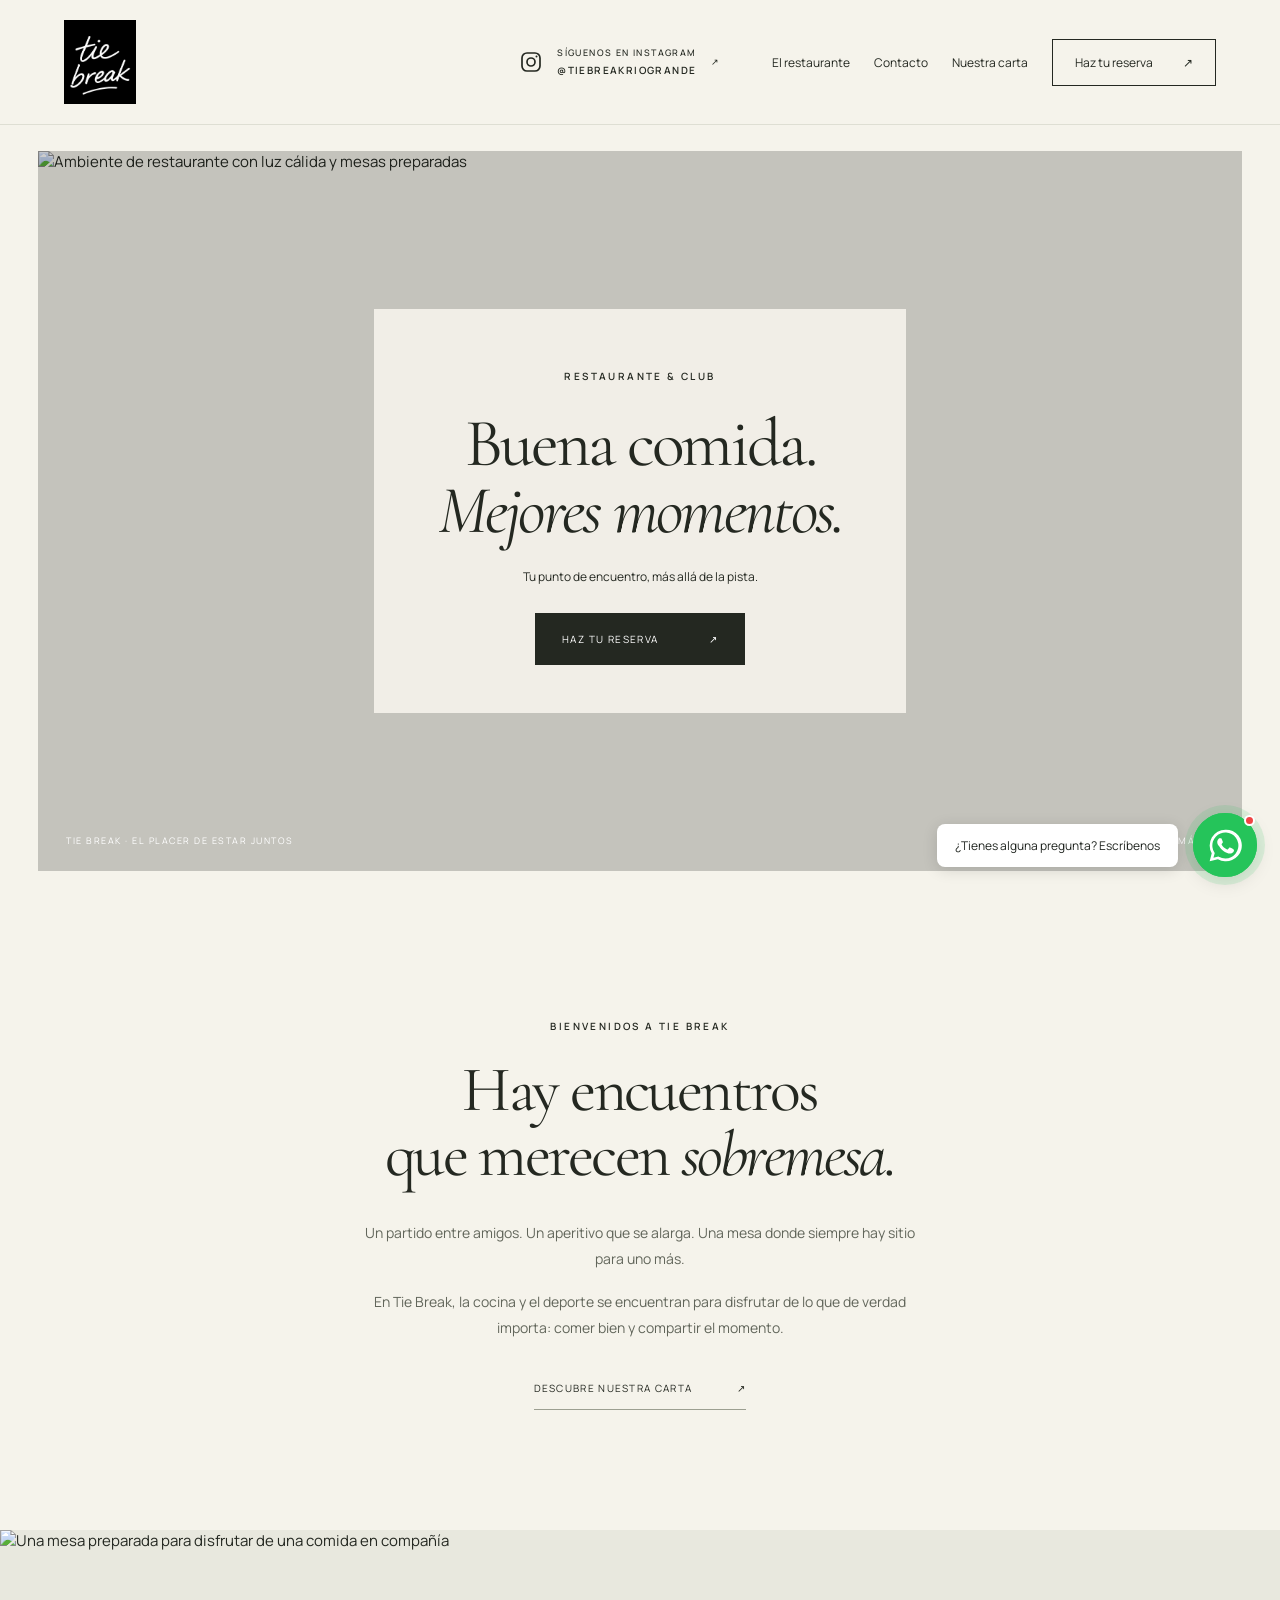
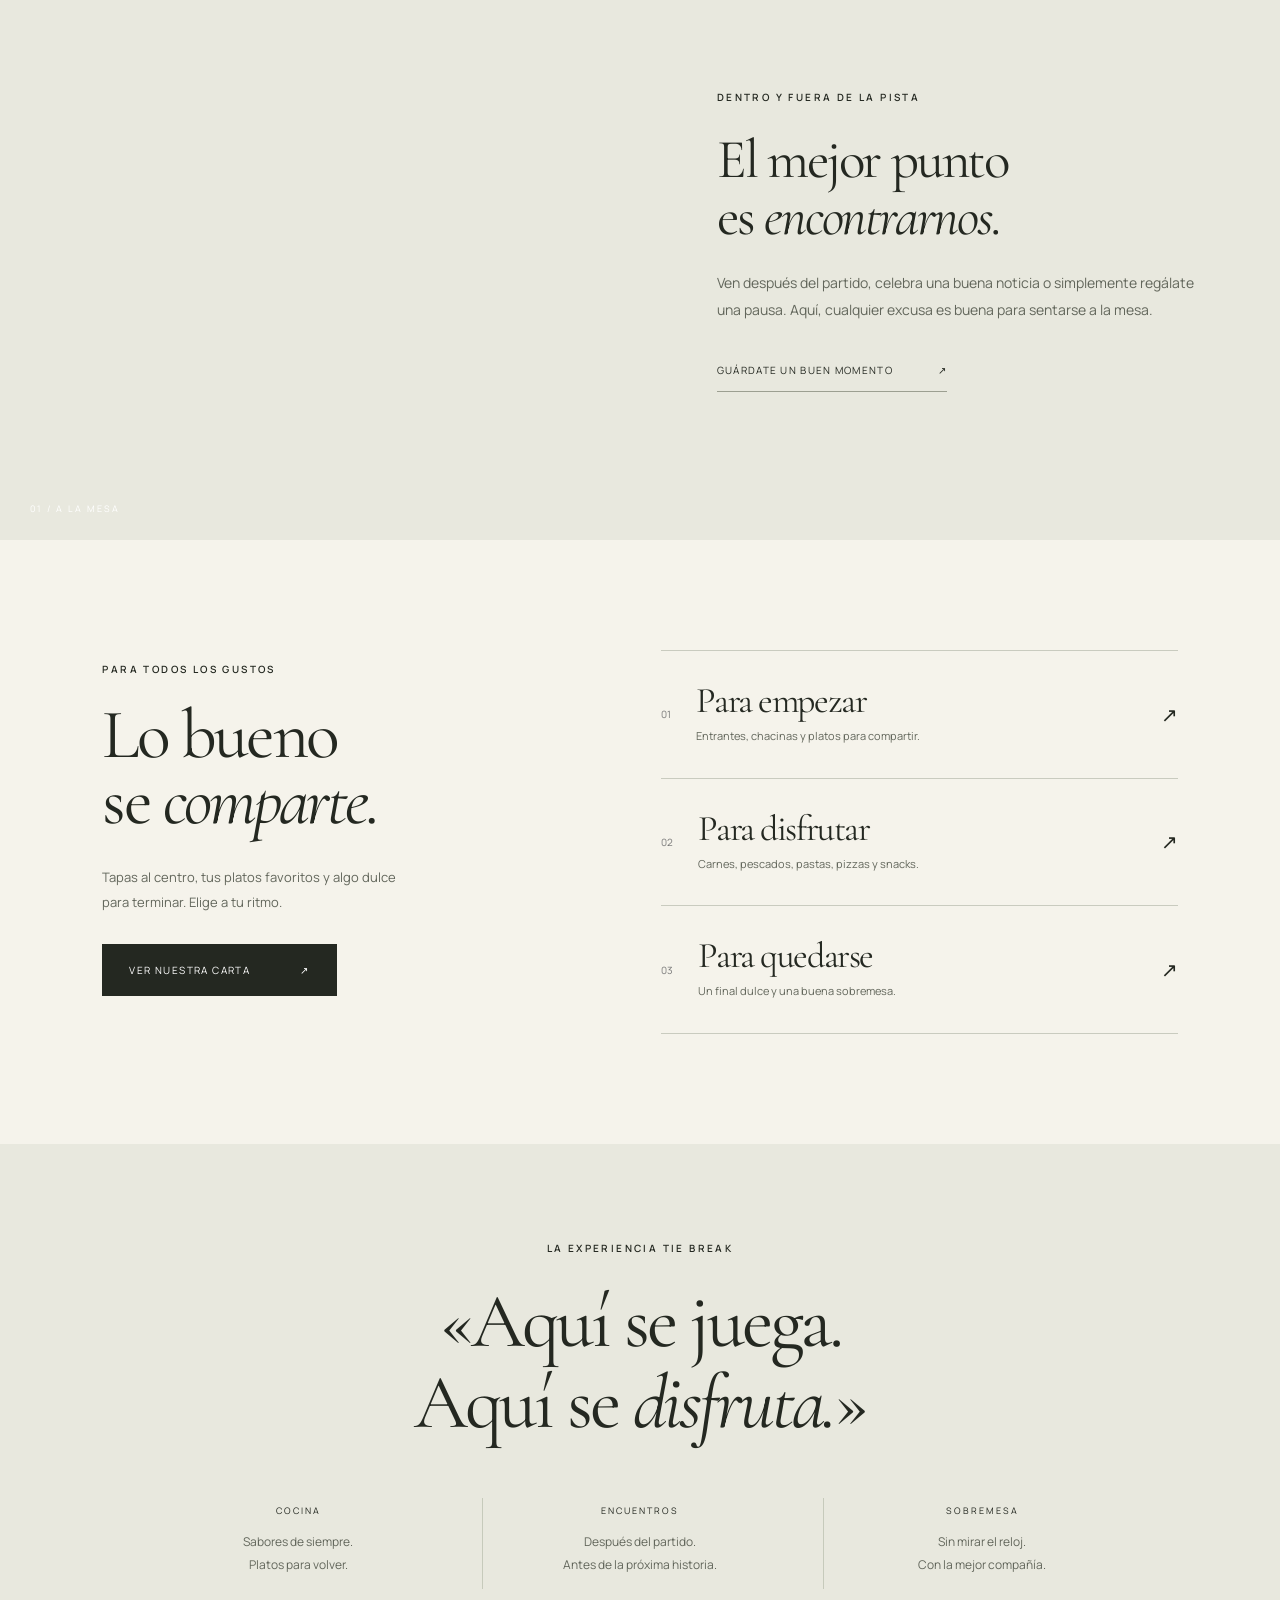
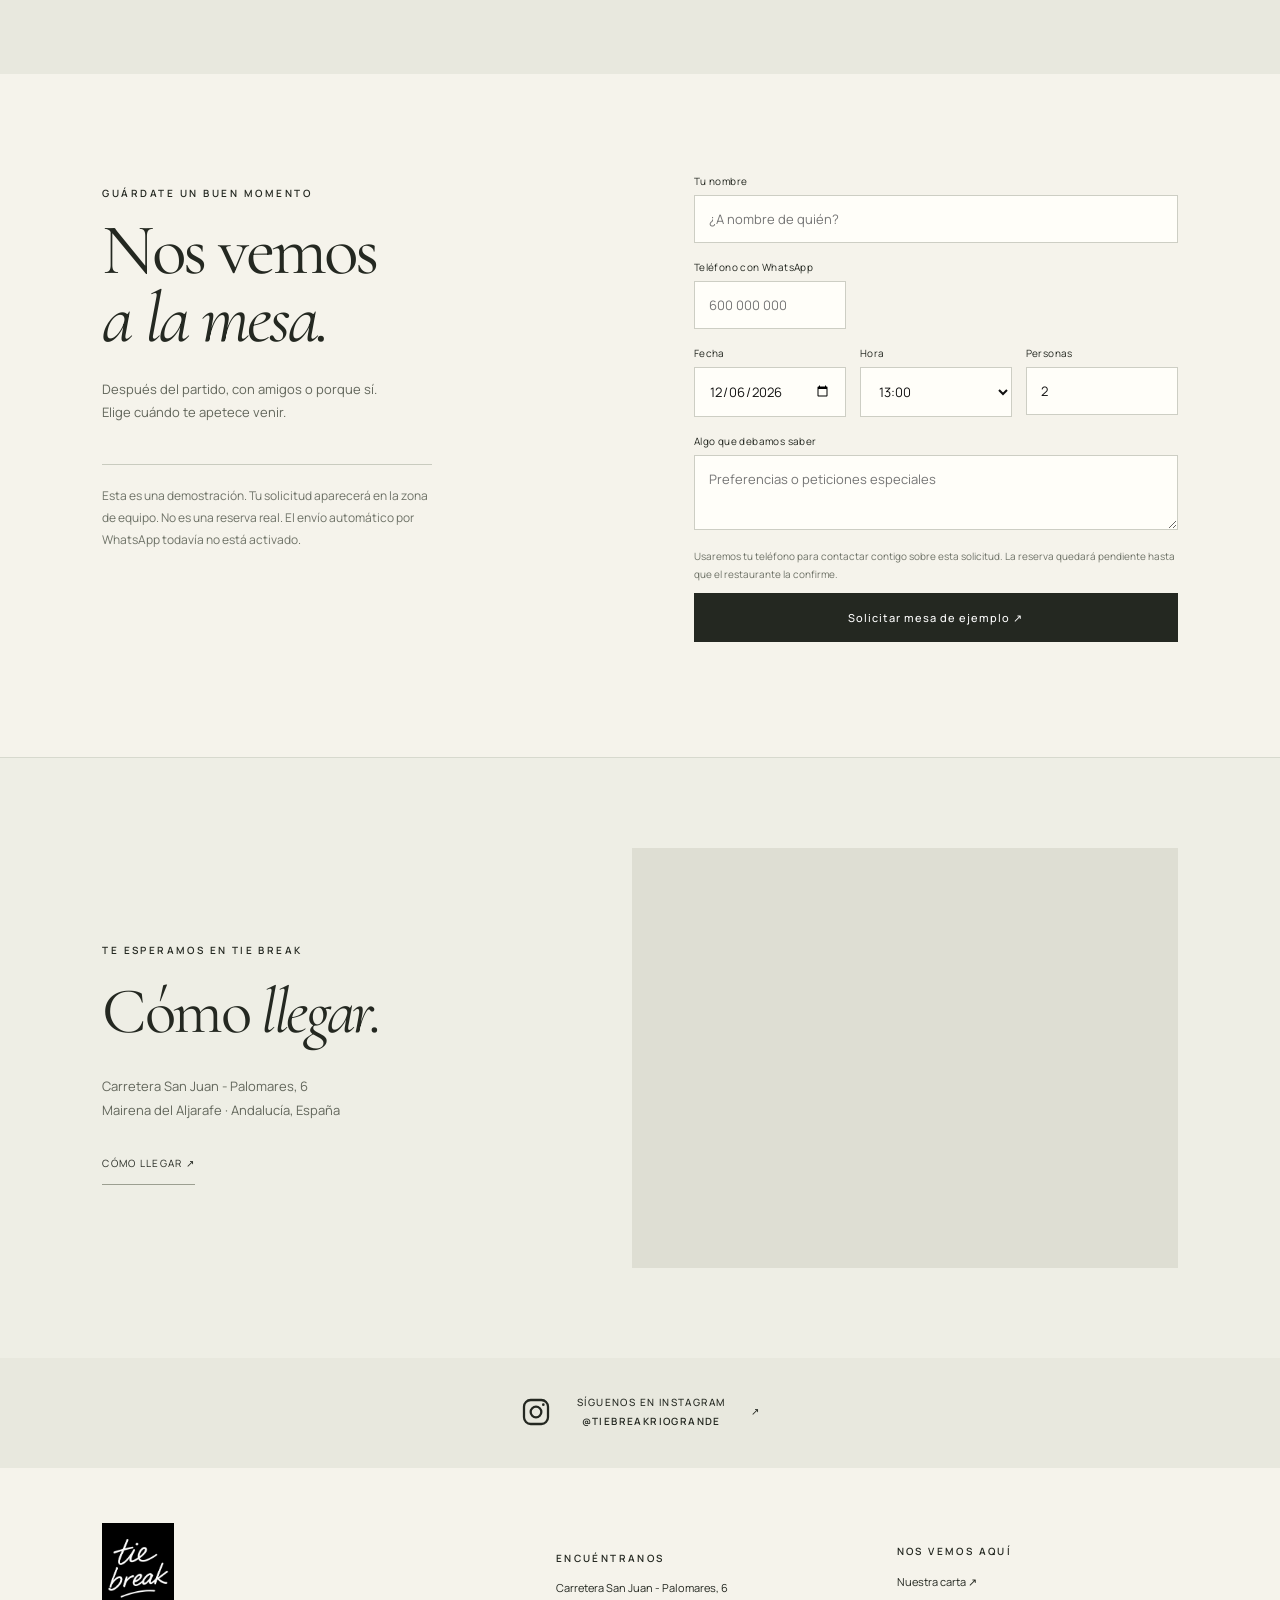
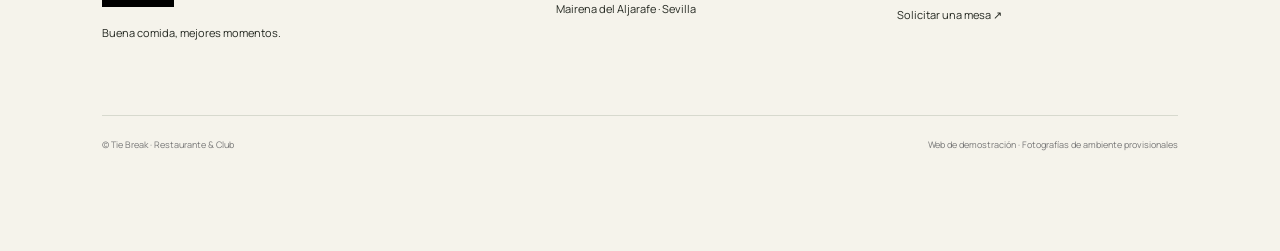
==== index.html @ 65352978 "Fix mobile booking layout and use phone contact" ====
<!doctype html>
<html lang="es"><head><meta charset="utf-8"><meta name="viewport" content="width=device-width,initial-scale=1"><meta name="theme-color" content="#f5f3eb"><meta name="description" content="Tie Break. Buena comida, mejores momentos. Descubre nuestra carta y solicita tu mesa en el club."><title>Tie Break · Buena comida, mejores momentos</title><link rel="stylesheet" href="./style.css"><link rel="stylesheet" href="./home.css?v=3"><link rel="stylesheet" href="./contact.css?v=2"></head>
<body class="restaurant-home"><header class="home-header"><a class="home-brand" href="#inicio" aria-label="Tie Break · Inicio"><img src="./assets/logo.jpg" alt="Tie Break"></a><div class="header-instagram"><a class="instagram-link" href="https://www.instagram.com/tiebreakriogrande/" target="_blank" rel="noopener noreferrer"><svg viewBox="0 0 24 24" fill="none" stroke="currentColor" stroke-width="1.7" aria-hidden="true"><rect x="3" y="3" width="18" height="18" rx="5"/><circle cx="12" cy="12" r="4"/><circle cx="17.5" cy="6.5" r="1" fill="currentColor" stroke="none"/></svg><span>SÍGUENOS EN INSTAGRAM<strong>@TIEBREAKRIOGRANDE</strong></span><span aria-hidden="true">↗</span></a></div><nav aria-label="Navegación principal"><a href="#nosotros">El restaurante</a><a href="#contacto">Contacto</a><a href="./carta.html">Nuestra carta</a><a href="#reservar" class="home-reserve">Haz tu reserva <span>↗</span></a></nav></header>
<main id="public"><section class="home-hero" id="inicio" aria-labelledby="hero-title"><img class="cover-photo" src="https://images.unsplash.com/photo-1517248135467-4c7edcad34c4?auto=format&fit=crop&w=2000&q=85" alt="Ambiente de restaurante con luz cálida y mesas preparadas"><div class="hero-center"><p class="overline">RESTAURANTE & CLUB</p><h1 id="hero-title">Buena comida.<br><em>Mejores momentos.</em></h1><p>Tu punto de encuentro, más allá de la pista.</p><a class="editorial-button" href="#reservar">HAZ TU RESERVA <span>↗</span></a></div><div class="hero-bottom"><span>TIE BREAK · EL PLACER DE ESTAR JUNTOS</span><a href="#nosotros" aria-label="Descubrir el restaurante">DESCUBRE MÁS ↓</a></div></section>
<section class="home-welcome" id="nosotros"><p class="overline">BIENVENIDOS A TIE BREAK</p><h2>Hay encuentros<br>que merecen <em>sobremesa.</em></h2><div class="welcome-text"><p>Un partido entre amigos. Un aperitivo que se alarga. Una mesa donde siempre hay sitio para uno más.</p><p>En Tie Break, la cocina y el deporte se encuentran para disfrutar de lo que de verdad importa: comer bien y compartir el momento.</p></div><a class="text-link" href="./carta.html">DESCUBRE NUESTRA CARTA <span>↗</span></a></section>
<section class="home-story"><div class="story-image"><img loading="lazy" src="https://images.unsplash.com/photo-1414235077428-338989a2e8c0?auto=format&fit=crop&w=1400&q=85" alt="Una mesa preparada para disfrutar de una comida en compañía"><span>01 / A LA MESA</span></div><div class="story-copy"><p class="overline">DENTRO Y FUERA DE LA PISTA</p><h2>El mejor punto<br>es <em>encontrarnos.</em></h2><p>Ven después del partido, celebra una buena noticia o simplemente regálate una pausa. Aquí, cualquier excusa es buena para sentarse a la mesa.</p><a class="text-link" href="#reservar">GUÁRDATE UN BUEN MOMENTO <span>↗</span></a></div></section>
<section class="home-menu" id="carta"><div class="menu-intro"><p class="overline">PARA TODOS LOS GUSTOS</p><h2>Lo bueno<br>se <em>comparte.</em></h2><p>Tapas al centro, tus platos favoritos y algo dulce para terminar. Elige a tu ritmo.</p><a class="editorial-button" href="./carta.html">VER NUESTRA CARTA <span>↗</span></a></div><div class="menu-chapters"><a href="./carta.html"><span>01</span><div><h3>Para empezar</h3><p>Entrantes, chacinas y platos para compartir.</p></div><b>↗</b></a><a href="./carta.html"><span>02</span><div><h3>Para disfrutar</h3><p>Carnes, pescados, pastas, pizzas y snacks.</p></div><b>↗</b></a><a href="./carta.html"><span>03</span><div><h3>Para quedarse</h3><p>Un final dulce y una buena sobremesa.</p></div><b>↗</b></a></div></section>
<section class="home-quote"><p class="overline">LA EXPERIENCIA TIE BREAK</p><h2>«Aquí se juega.<br>Aquí se <em>disfruta.</em>»</h2><div class="experience-list"><div><span>COCINA</span><p>Sabores de siempre.<br>Platos para volver.</p></div><div><span>ENCUENTROS</span><p>Después del partido.<br>Antes de la próxima historia.</p></div><div><span>SOBREMESA</span><p>Sin mirar el reloj.<br>Con la mejor compañía.</p></div></div></section>
<section class="reservation" id="reservar"><div><p class="eyebrow">GUÁRDATE UN BUEN MOMENTO</p><h2>Nos vemos<br><em>a la mesa.</em></h2><p>Después del partido, con amigos o porque sí.<br>Elige cuándo te apetece venir.</p><div class="reservation-note">Esta es una demostración. Tu solicitud aparecerá en la zona de equipo. No es una reserva real. El envío automático por WhatsApp todavía no está activado.</div></div><form id="booking"><label>Tu nombre<input name="name" required maxlength="80" placeholder="¿A nombre de quién?"></label><div class="form-row"><label>Teléfono con WhatsApp<input name="phone" type="tel" required maxlength="25" placeholder="600 000 000"></label></div><div class="form-row"><label class="booking-date">Fecha<input name="date" type="date" required></label><label class="booking-time">Hora<select name="time"><option>13:00</option><option>13:30</option><option>14:00</option><option>14:30</option><option>15:00</option><option>20:00</option><option>20:30</option><option>21:00</option><option>21:30</option><option>22:00</option></select></label><label class="booking-guests">Personas<input name="guests" type="number" min="1" max="12" value="2" required></label></div><label>Algo que debamos saber<textarea name="notes" maxlength="500" placeholder="Preferencias o peticiones especiales"></textarea></label><p class="muted booking-privacy">Usaremos tu teléfono para contactar contigo sobre esta solicitud. La reserva quedará pendiente hasta que el restaurante la confirme.</p><button class="button" type="submit">Solicitar mesa de ejemplo ↗</button><p id="booking-result" role="status"></p></form></section>
<section class="contact-section" id="contacto"><div class="contact-copy"><p class="overline">TE ESPERAMOS EN TIE BREAK</p><h2>Cómo <em>llegar.</em></h2><address>Carretera San Juan - Palomares, 6<br>Mairena del Aljarafe · Andalucía, España</address><a class="text-link" href="https://www.google.com/maps/search/?api=1&amp;query=Carretera+San+Juan+-+Palomares+6+Mairena+del+Aljarafe+Spain" target="_blank" rel="noopener noreferrer">CÓMO LLEGAR ↗</a></div><iframe title="Ubicación de Tie Break en Google Maps" src="https://maps.google.com/maps?q=Carretera%20San%20Juan%20-%20Palomares%206%20Mairena%20del%20Aljarafe%20Spain&amp;output=embed" loading="lazy" referrerpolicy="no-referrer-when-downgrade" allowfullscreen></iframe></section><section class="instagram-band"><a class="instagram-link" href="https://www.instagram.com/tiebreakriogrande/" target="_blank" rel="noopener noreferrer"><svg viewBox="0 0 24 24" fill="none" stroke="currentColor" stroke-width="1.7" aria-hidden="true"><rect x="3" y="3" width="18" height="18" rx="5"/><circle cx="12" cy="12" r="4"/><circle cx="17.5" cy="6.5" r="1" fill="currentColor" stroke="none"/></svg><span>SÍGUENOS EN INSTAGRAM<strong>@TIEBREAKRIOGRANDE</strong></span><span aria-hidden="true">↗</span></a></section><footer class="home-footer"><div><a class="home-brand" href="#inicio" aria-label="Tie Break · Inicio"><img src="./assets/logo.jpg" alt="Tie Break"></a><p>Buena comida, mejores momentos.</p></div><div><span class="overline">ENCUÉNTRANOS</span><p>Carretera San Juan - Palomares, 6<br>Mairena del Aljarafe · Sevilla</p></div><div><span class="overline">NOS VEMOS AQUÍ</span><a href="./carta.html">Nuestra carta ↗</a><a href="#reservar">Solicitar una mesa ↗</a></div><div class="footer-bottom"><span>© Tie Break · Restaurante & Club</span><span>Web de demostración · Fotografías de ambiente provisionales</span></div></footer></main><script src="./restaurant.js?v=3"></script><a class="whatsapp-float" href="https://wa.me/34628380519?text=Hola%2C%20%C2%BFqu%C3%A9%20tal%3F%20Estoy%20interesad%40%20en%20tener%20m%C3%A1s%20informaci%C3%B3n%20sobre%20su%20restaurante%20o%20hacer%20una%20reserva." target="_blank" rel="noopener noreferrer" aria-label="Contactar por WhatsApp al +34 628 380 519"><span class="whatsapp-label">¿Tienes alguna pregunta? Escríbenos</span><span class="whatsapp-circle"><span class="whatsapp-dot" aria-hidden="true"></span><svg viewBox="0 0 32 32" fill="currentColor" aria-hidden="true"><path d="M16 3a13 13 0 0 0-11.3 19.4L3 29l6.8-1.8A13 13 0 1 0 16 3Zm0 23.7a10.7 10.7 0 0 1-5.5-1.5l-.4-.2-4 1.1 1.1-3.9-.3-.4A10.7 10.7 0 1 1 16 26.7Zm5.9-8c-.3-.2-1.9-.9-2.2-1s-.5-.2-.7.2-.8 1-1 1.2-.4.2-.7.1a8.8 8.8 0 0 1-2.6-1.6 10 10 0 0 1-1.8-2.3c-.2-.3 0-.5.1-.7l.5-.6.3-.5c.1-.2 0-.4 0-.6l-1-2.4c-.3-.6-.6-.5-.8-.5h-.7c-.2 0-.6.1-.9.4-.3.4-1.2 1.2-1.2 2.8s1.2 3.1 1.4 3.3 2.4 3.8 5.8 5.3c.8.3 1.5.6 2 .7.8.2 1.5.2 2.1.1.6-.1 1.9-.8 2.2-1.6s.3-1.5.2-1.6-.3-.2-.6-.4Z"/></svg></span></a></body></html>
---- style.css ----
@import url('https://fonts.googleapis.com/css2?family=DM+Sans:wght@400;500;600;700&family=Playfair+Display:wght@400;500;600&display=swap');
:root{--green:#153d32;--cream:#f6f4ec;--lime:#dfedaf;--muted:#6b736b}*{box-sizing:border-box}html{scroll-behavior:smooth;scroll-padding-top:100px}body{margin:0;background:var(--cream);color:var(--green);font:15px 'DM Sans',sans-serif}button,input,select,textarea{font:inherit}button,a,input,select,textarea{touch-action:manipulation}a{color:inherit;text-decoration:none}button{cursor:pointer}button:focus-visible,a:focus-visible{outline:3px solid #a0b744;outline-offset:4px}.demo{background:var(--green);color:#e4eccf;text-align:center;padding:9px 15px;font-size:11px;letter-spacing:1px}header{padding:23px 5%;display:flex;align-items:center;justify-content:space-between;background:var(--cream)}.brand{font-size:38px;letter-spacing:-3px;font-style:italic;font-family:Georgia,serif;font-weight:bold}.brand span{display:block;font:8px 'DM Sans',sans-serif;letter-spacing:2px;margin-top:5px}nav{display:flex;align-items:center;gap:28px;font-size:13px}.button{display:inline-block;background:var(--green);color:white;border:0;border-radius:3px;padding:17px 24px;font-weight:500}.small{padding:13px 18px}.quiet{border:0;background:transparent;color:var(--green);font-size:12px;text-decoration:underline;text-underline-offset:5px}.hero{position:relative;min-height:650px;height:76vh;max-height:900px;color:white;margin:0 20px;overflow:hidden}.hero-photo,.hero-shade{position:absolute;width:100%;height:100%;object-fit:cover}.hero-shade{background:linear-gradient(90deg,#08251de8,#08251d60 70%,#08251d20)}.hero-copy{position:relative;padding:100px 6%;max-width:850px}.eyebrow{font-size:10px;letter-spacing:2.5px;font-weight:600;line-height:1.8}h1,h2,h3{font-family:'Playfair Display',Georgia,serif;font-weight:400}h1{font-size:clamp(42px,5.7vw,82px);line-height:1.08;letter-spacing:-2px;margin:22px 0}h2{font-size:clamp(35px,4vw,56px);line-height:1.12;margin:14px 0 25px}.hero-copy>p:not(.eyebrow){line-height:1.9;color:#e3e7de;margin-bottom:32px}.hero .button{background:var(--lime);color:var(--green)}.hero-link{margin-left:28px;font-size:13px;border-bottom:1px solid #ffffff70;padding-bottom:7px}.hero-foot{position:absolute;bottom:28px;left:6%;right:6%;display:flex;justify-content:space-between;border-top:1px solid #ffffff40;padding-top:20px;font-size:10px;letter-spacing:1.5px}.intro{position:relative;text-align:center;padding:90px 20px;max-width:720px;margin:auto}.intro>p:not(.eyebrow){max-width:490px;margin:auto;line-height:1.9;color:var(--muted)}.intro img{width:42px;height:72px;object-fit:cover;margin-top:25px}.menu-section{padding:65px 6% 80px;background:#eceee4}.section-heading{display:flex;align-items:end;justify-content:space-between}.section-heading>p{line-height:1.8;color:var(--muted);font-size:13px}.filters,.tabs{display:flex;gap:8px;flex-wrap:wrap;margin:20px 0 30px}.filters button,.tabs button{border:1px solid #c4cdbe;background:transparent;color:var(--green);border-radius:30px;padding:11px 21px}.filters .active,.tabs .active{background:var(--green);color:white;border-color:var(--green)}.dish-grid{display:grid;grid-template-columns:repeat(3,1fr);gap:26px}.dish{background:var(--cream)}.dish img{width:100%;height:230px;object-fit:cover}.dish-body{padding:22px}.dish-title{display:flex;justify-content:space-between;gap:15px}.dish h3{font-size:24px;margin:0}.dish p{font-size:13px;color:var(--muted);line-height:1.7;margin-bottom:0}.tag{font-size:9px;letter-spacing:1px;display:block;margin-bottom:10px;color:#6c7952}.muted{color:var(--muted);font-size:12px;line-height:1.8}.reservation{padding:90px 8%;display:grid;grid-template-columns:1fr 1fr;gap:80px;background:var(--green);color:var(--cream)}.reservation p{line-height:1.8}.reservation-note{font-size:12px;line-height:1.8;max-width:330px;color:#c5d4c7;margin-top:40px}label{display:block;font-size:12px;margin-bottom:17px}input,select,textarea{display:block;width:100%;border:1px solid #c9d1c3;background:#fffdf6;color:var(--green);padding:12px;border-radius:3px;margin-top:7px;min-width:0}textarea{resize:vertical;min-height:75px}.form-row{display:flex;gap:14px}.form-row>*{flex:1;min-width:0}.reservation .button{background:var(--lime);color:var(--green);width:100%}footer{padding:40px 6%;display:flex;justify-content:space-between;align-items:center;gap:20px}footer p,footer span{font-size:11px}#team{padding:50px 6%;min-height:80vh}.team-heading{display:flex;align-items:center;justify-content:space-between;gap:25px}.team-heading h1{font-size:50px}.notice{padding:16px;background:#e6e8d8;border-left:3px solid #86975a;font-size:12px;line-height:1.7}.stats{display:grid;grid-template-columns:repeat(4,1fr);gap:15px;margin-bottom:25px}.stat,.panel{background:white;padding:25px;border:1px solid #dfe3d8;border-radius:5px}.stat strong{font:40px Georgia;display:block;margin-top:14px}.stat span{font-size:12px;color:var(--muted)}.panel{margin-bottom:20px}.panel h2{font-size:29px}.panel h3{font-size:23px}.table-wrap{overflow:auto}table{width:100%;border-collapse:collapse;text-align:left;white-space:nowrap;font-size:13px}th,td{padding:14px 10px;border-bottom:1px solid #e5e9df}th{font-size:10px;text-transform:uppercase;letter-spacing:1px;color:var(--muted)}td button{background:#eef1e7;color:var(--green);border:1px solid #d4ddce;padding:7px 12px;border-radius:3px;margin:2px}.badge{display:inline-block;padding:5px 10px;border-radius:20px;background:#e9efdc;font-size:11px}.warning{background:#fff0d4;color:#82530a}.team-form{max-width:800px}.split{display:grid;grid-template-columns:1fr 1fr;gap:22px}#toast{position:fixed;bottom:25px;right:25px;background:var(--green);color:white;padding:16px 24px;border-radius:4px;box-shadow:0 4px 25px #0003;display:none;max-width:85vw;z-index:20}[hidden]{display:none!important}@media(min-width:1500px){body{max-width:1800px;margin:auto}}@media(max-width:900px){nav{gap:14px}.hero-copy{padding-top:95px}.dish-grid{grid-template-columns:repeat(2,1fr)}.reservation{gap:30px;padding:60px 6%}.stats{grid-template-columns:repeat(2,1fr)}.split{grid-template-columns:1fr}footer{flex-wrap:wrap}}@media(max-width:600px){header{padding:16px 5%;align-items:flex-start}.brand{font-size:31px}nav{justify-content:flex-end;flex-wrap:wrap;max-width:210px;gap:13px}nav>a:first-child,nav>a:nth-child(2){display:none}nav .button{font-size:11px;padding:10px}.quiet{font-size:11px}.demo{font-size:9px;letter-spacing:.3px}.hero{margin:0 10px;min-height:590px;height:78vh}.hero-copy{padding:80px 7%}.hero-copy h1{font-size:48px}.hero-link{display:block;width:max-content;margin:24px 0}.hero-foot span:last-child{display:none}.hero-foot{font-size:8px}.intro{padding:65px 25px}.section-heading{display:block}.dish-grid{grid-template-columns:1fr;gap:18px}.dish img{height:240px}.filters{gap:6px}.filters button{padding:9px 13px;font-size:12px}.reservation{grid-template-columns:1fr;gap:30px}.reservation-note{margin-top:20px}.form-row{flex-wrap:wrap}.form-row label{flex-basis:40%}.team-heading{display:block}.team-heading h1{font-size:39px}.team-heading .button{margin-bottom:25px}.panel{padding:17px}.stat{padding:18px}.tabs button{font-size:12px;padding:10px 14px}footer{display:block}footer span{line-height:1.8;display:block}}

/* Tie Break brand: original white mark on black. */
:root{--green:#111;--cream:#faf9f6;--lime:#fff;--muted:#686868}
.brand-logo{display:flex;align-items:center;gap:18px;letter-spacing:0}.brand-logo img{width:65px;height:72px;object-fit:cover;object-position:center;background:#000;border-radius:2px}.brand-logo span{max-width:150px;line-height:1.8;letter-spacing:2px;font-size:8px}
.hero-shade{background:linear-gradient(90deg,#000e,#0007 70%,#0003)}.hero-copy>p:not(.eyebrow){color:#e8e8e8}.demo{color:#eee}.menu-section{background:#eee}.filters button,.tabs button{border-color:#ccc}.reservation-note{color:#d4d4d4}.notice{background:#eee;border-color:#111}.badge{background:#ececec}.badge.warning{background:#f2e5c7}.team-tools{display:flex;align-items:center;gap:22px;flex-wrap:wrap;margin:20px 0;font-size:12px}.team-tools span{margin-right:auto;color:#666}.booking-privacy{color:#ddd}.email-preview{margin:18px 0;padding:16px;border:1px solid #ddd;background:#fafafa}.email-preview summary{cursor:pointer;font-size:12px;line-height:1.8}.email-preview pre{white-space:pre-wrap;overflow-wrap:anywhere;font:13px/1.8 'DM Sans',sans-serif}.panel p{line-height:1.8}.panel .notice a{text-decoration:underline}.panel ol{padding-left:20px;line-height:2}button:disabled{opacity:.55;cursor:wait}
dialog{border:1px solid #ddd;border-radius:8px;padding:36px;max-width:470px;width:calc(100% - 30px);color:#111;background:#faf9f6}dialog::backdrop{background:#0009}.dialog-close{position:absolute;right:15px;top:10px;border:0;background:none;font-size:30px}.login-logo{height:100px;width:72px;object-fit:cover}dialog h2{font-size:36px}dialog p{line-height:1.8;font-size:13px}dialog .button{margin-top:16px;width:100%;text-align:center}
@media(max-width:600px){.brand-logo img{width:50px;height:60px}.brand-logo span{display:none}nav{max-width:230px}.team-tools{gap:16px}.hero-copy{padding-top:75px}.email-preview{padding:12px}}

/* Public menu and staff space have separate entry points. */
.compact-header{border-bottom:1px solid #deded7}.table-menu .menu-section{padding-top:42px;min-height:75vh}.compact-footer{padding-top:24px;padding-bottom:24px;border-top:1px solid #deded7}.staff-welcome{min-height:75vh;display:grid;place-items:center;padding:45px 20px}.staff-login-card{max-width:520px;width:100%;background:white;border:1px solid #ddd;padding:45px}.staff-login-card h1{font-size:52px}.staff-login-card>p{line-height:1.8}.staff-login-card .button{display:block;text-align:center;margin:25px 0}.staff-access-note{font-size:11px;color:#777}.staff-login-card .button[hidden]{display:none}@media(max-width:600px){.compact-header{align-items:center}.staff-login-card{padding:30px 24px}.staff-login-card h1{font-size:40px}.table-menu .menu-section{padding-top:28px}}
---- home.css ----
@import url('https://fonts.googleapis.com/css2?family=Cormorant+Garamond:ital,wght@0,400;0,500;0,600;1,400;1,500&family=Manrope:wght@400;500;600;700&display=swap');
.restaurant-home{--paper:#f5f3eb;--ink:#242821;--accent:#666c51;background:var(--paper);color:var(--ink);font-family:Manrope,Arial,sans-serif;max-width:none}.restaurant-home h1,.restaurant-home h2,.restaurant-home h3{font-family:'Cormorant Garamond',Georgia,serif;font-weight:400;letter-spacing:-.04em}.restaurant-home em{font-weight:400}.home-header{padding:20px 5%;min-height:120px;background:var(--paper);border-bottom:1px solid #deded3}.home-brand{display:inline-flex}.home-brand img{width:72px;height:84px;object-fit:cover}.home-header nav{gap:36px;font-size:12px}.home-header nav a{padding:12px 0}.home-header .home-reserve{padding:14px 22px;border:1px solid var(--ink)}.home-reserve span{margin-left:28px}.home-hero{position:relative;margin:26px 3%;height:720px;max-height:82svh;min-height:540px;display:grid;place-items:center;color:var(--ink);overflow:hidden}.cover-photo{position:absolute;width:100%;height:100%;object-fit:cover}.home-hero:before{content:'';position:absolute;inset:0;background:#0003;z-index:1}.hero-center{position:relative;z-index:2;text-align:center;background:#f5f3ebec;padding:48px 64px;max-width:calc(100% - 48px)}.overline{font:600 10px/1.8 Manrope,Arial,sans-serif;letter-spacing:2.4px}.hero-center h1{font-size:clamp(50px,5.3vw,84px);line-height:.98;margin:25px 0}.hero-center>p:not(.overline){font-size:12px;margin:22px 0 28px}.editorial-button{display:inline-flex;align-items:center;justify-content:space-between;gap:50px;padding:18px 26px;background:var(--ink);color:#fff;font-size:10px;letter-spacing:1.4px;border:1px solid var(--ink);transition:background .2s}.editorial-button:hover{background:var(--accent)}.hero-bottom{position:absolute;z-index:2;bottom:24px;left:28px;right:28px;display:flex;justify-content:space-between;color:white;font-size:9px;letter-spacing:1.5px}.home-welcome{text-align:center;padding:110px 24px 120px;max-width:900px;margin:auto}.home-welcome h2{font-size:clamp(44px,5vw,76px);margin:22px 0 32px;line-height:1.02}.welcome-text{max-width:550px;margin:0 auto 34px;font-size:14px;line-height:1.9;color:#62665b}.welcome-text p+p{margin-top:16px}.text-link{display:inline-flex;gap:45px;border-bottom:1px solid #9c9f91;padding-bottom:12px;font-size:10px;letter-spacing:1.3px;line-height:1.8}.home-story{display:grid;grid-template-columns:1fr 1fr;background:#e8e8de}.story-image{position:relative;min-height:610px}.story-image img{width:100%;height:100%;position:absolute;object-fit:cover}.story-image>span{position:absolute;bottom:25px;left:30px;color:white;font-size:9px;letter-spacing:2px}.story-copy{padding:90px 12%;align-self:center}.story-copy h2{font-size:clamp(42px,4.3vw,68px);line-height:1.04;margin:25px 0}.story-copy>p:not(.overline){font-size:14px;line-height:1.9;color:#62665b;margin-bottom:35px}.home-menu{padding:110px 8%;display:grid;grid-template-columns:1fr 1.2fr;gap:12%}.menu-intro h2{font-size:70px;line-height:.95;margin:24px 0}.menu-intro>p:not(.overline){font-size:13px;line-height:1.9;max-width:320px;color:#62665b;margin:30px 0}.qr-preview{display:block;font-size:10px;margin-top:20px;text-decoration:underline;text-underline-offset:4px}.menu-chapters{align-self:center}.menu-chapters>a{display:flex;align-items:center;gap:25px;border-top:1px solid #c9cbbf;padding:32px 0}.menu-chapters>a:last-child{border-bottom:1px solid #c9cbbf}.menu-chapters>a>span{font-size:10px;color:#777}.menu-chapters h3{font-size:36px;margin:0 0 8px;line-height:1}.menu-chapters p{font-size:11px;color:#62665b;line-height:1.7;margin:0}.menu-chapters b{margin-left:auto;font-weight:400;font-size:20px}.home-quote{background:#e8e8de;text-align:center;padding:85px 8%}.home-quote h2{font-size:clamp(54px,6vw,90px);line-height:1.05;margin:25px 0 55px}.experience-list{display:grid;grid-template-columns:repeat(3,1fr);max-width:1000px;margin:auto;gap:25px}.experience-list>div+div{border-left:1px solid #c6cabb}.experience-list span{font-size:9px;letter-spacing:2px}.experience-list p{font-size:12px;line-height:1.9;color:#62665b}.restaurant-home .reservation{background:var(--paper);color:var(--ink);padding:100px 8%;gap:10%;border-bottom:1px solid #d7d9ce}.restaurant-home .reservation h2{font-size:72px;line-height:.95}.restaurant-home .reservation>div>p:not(.eyebrow){font-size:13px;color:#62665b}.restaurant-home .reservation-note{color:#6e7267;border-top:1px solid #c9cbbf;padding-top:20px}.restaurant-home label{font-size:10px;letter-spacing:.4px}.restaurant-home input,.restaurant-home select,.restaurant-home textarea{background:#fffef9;border:1px solid #cdcec4;border-radius:0;padding:14px;font-size:13px}.restaurant-home .reservation .button{background:var(--ink);color:white;border-radius:0;letter-spacing:1px;font-size:11px}.restaurant-home .booking-privacy{color:#6e7267;font-size:10px}.home-footer{display:grid;grid-template-columns:1.4fr 1fr 1fr;gap:60px;padding:55px 8% 25px}.home-footer p,.home-footer a:not(.home-brand){font-size:11px;line-height:1.9}.home-footer .footer-note{color:#777}.home-footer>div>a:not(.home-brand){display:block;margin:12px 0}.footer-bottom{grid-column:1/-1;display:flex;justify-content:space-between;border-top:1px solid #d7d9ce;padding-top:22px;gap:20px}.footer-bottom span{font-size:9px;color:#777}.restaurant-home a:focus-visible{outline:2px solid var(--accent);outline-offset:6px}
@media(max-width:800px){.home-header{min-height:95px;padding:14px 5%}.home-brand img{width:55px;height:64px}.home-header nav{max-width:none;gap:20px}.home-hero{min-height:540px;height:72svh;margin:15px}.hero-center{padding:40px 30px}.home-story{grid-template-columns:1fr}.story-image{min-height:390px}.story-copy{padding:65px 8%}.home-menu{gap:7%;padding:75px 6%}.menu-intro h2{font-size:58px}.menu-chapters>a{gap:16px}.menu-chapters h3{font-size:30px}.restaurant-home .reservation{padding:75px 6%;gap:35px}.restaurant-home .reservation h2{font-size:60px}.home-footer{gap:30px;padding:45px 6% 25px}}
@media(max-width:600px){.home-header nav>a:first-child{display:none}.home-header nav>a:nth-child(2){display:block}.home-header nav{gap:16px}.home-header nav a{font-size:10px}.home-header .home-reserve{padding:12px}.home-reserve span{margin-left:12px}.home-hero{min-height:530px;max-height:none;height:76svh}.hero-center{max-width:calc(100% - 30px);width:100%;padding:40px 18px}.hero-center h1{font-size:49px;letter-spacing:-2px}.hero-center>p:not(.overline){font-size:11px;line-height:1.8}.overline{font-size:9px;letter-spacing:1.8px}.hero-bottom{left:18px;right:18px;font-size:8px}.hero-bottom>span{display:none}.hero-bottom>a{margin-left:auto}.home-welcome{padding:70px 25px 80px}.home-welcome h2{font-size:47px}.welcome-text{font-size:13px}.story-image{min-height:350px}.story-copy h2{font-size:48px}.home-menu{grid-template-columns:1fr;padding:70px 8%;gap:40px}.menu-intro h2{font-size:60px}.menu-chapters h3{font-size:34px}.home-quote{padding:65px 7%}.home-quote h2{font-size:60px;margin-bottom:38px}.experience-list{grid-template-columns:1fr;gap:20px}.experience-list>div+div{border-left:0;border-top:1px solid #c6cabb;padding-top:25px}.experience-list p{margin-bottom:0}.restaurant-home .reservation{padding:65px 8%;grid-template-columns:1fr;gap:35px}.restaurant-home .reservation h2{font-size:60px}.restaurant-home .form-row{gap:12px}.restaurant-home .form-row label{flex-basis:42%}.home-footer{grid-template-columns:1fr 1fr;gap:30px;padding:45px 8% 25px}.home-footer>div:first-child{grid-column:1/-1}.home-footer .footer-bottom{display:block}.footer-bottom span{display:block;margin-bottom:10px}.text-link{gap:22px}.restaurant-home .reservation-note{max-width:none}.restaurant-home{overflow-wrap:break-word}}
@media(prefers-reduced-motion:reduce){html{scroll-behavior:auto}.editorial-button{transition:none}}

/* Native date controls keep their own minimum width on mobile browsers. */
.restaurant-home #booking .form-row{display:grid;grid-template-columns:repeat(3,minmax(0,1fr));gap:14px}.restaurant-home #booking label{min-width:0}.restaurant-home #booking input,.restaurant-home #booking select{box-sizing:border-box;width:100%;max-width:100%;min-width:0}.restaurant-home #booking input[type=date]{appearance:none;-webkit-appearance:none;min-height:48px}.restaurant-home #booking input[type=date]::-webkit-date-and-time-value{text-align:left;min-width:0}@media(max-width:600px){.restaurant-home #booking .form-row{grid-template-columns:minmax(0,1fr)}.restaurant-home #booking input,.restaurant-home #booking select,.restaurant-home #booking textarea{font-size:16px}.restaurant-home #booking label{width:100%}}
---- contact.css ----
.header-instagram{margin-left:auto;margin-right:40px}.instagram-link{display:inline-flex;align-items:center;gap:14px;color:inherit}.instagram-link svg{width:24px;height:24px;flex-shrink:0}.instagram-link span{font:500 9px/1.9 Manrope,Arial,sans-serif;letter-spacing:1.4px}.instagram-link strong{display:block;font-weight:600;font-size:10px}.instagram-band{background:#e8e8de;text-align:center;padding:35px 20px}.instagram-band .instagram-link{gap:25px}.instagram-band .instagram-link svg{width:32px;height:32px}.instagram-band .instagram-link span{font-size:10px}.contact-section{display:grid;grid-template-columns:1fr 1.2fr;background:#eeeee5;gap:7%;padding:90px 8%;align-items:center}.contact-section h2{font-size:65px;line-height:1;margin:20px 0 30px}.contact-section address{font-style:normal;font-size:13px;line-height:1.9;color:#62665b}.contact-phone{display:block;font-size:22px;margin:25px 0}.contact-whatsapp{display:flex;align-items:center;gap:10px;font-size:12px;margin:0 0 30px}.contact-whatsapp svg{width:23px;height:23px;color:#248a45}.contact-section iframe{width:100%;height:420px;border:0;background:#deded3}.whatsapp-float{position:fixed;z-index:40;right:24px;bottom:24px;display:flex;align-items:center;gap:16px}.whatsapp-circle{display:grid;place-items:center;width:62px;height:62px;border-radius:50%;background:#25c45a;color:white;box-shadow:0 0 0 9px #25c45a20,0 5px 20px #0002}.whatsapp-circle svg{width:39px;height:39px}.whatsapp-label{padding:13px 18px;background:white;color:#202520;box-shadow:0 3px 15px #0002;border-radius:8px;font-size:12px}.home-footer{padding-bottom:100px}.compact-footer{padding-bottom:110px}.home-header{flex-wrap:wrap;gap:12px}.home-header nav{gap:24px}@media(max-width:1100px){.header-instagram{margin-right:15px}.header-instagram .instagram-link span{font-size:8px;letter-spacing:.5px}.header-instagram .instagram-link strong{font-size:9px}.home-header nav{gap:18px}}@media(max-width:800px){.header-instagram{order:3;flex-basis:100%;margin:0;text-align:center;border-top:1px solid #deded3;padding-top:10px}.header-instagram .instagram-link span{font-size:8px;letter-spacing:1px}.header-instagram .instagram-link strong{display:inline;font-size:9px;margin-left:8px}.header-instagram .instagram-link svg{width:18px;height:18px}.contact-section{padding:65px 7%;gap:35px;grid-template-columns:1fr}.contact-section iframe{height:340px}.contact-section h2{font-size:54px}.whatsapp-label{display:none}.whatsapp-float{right:22px;bottom:22px}.whatsapp-circle{width:54px;height:54px}.whatsapp-circle svg{width:34px;height:34px}.home-header nav>a[href="#contacto"]{display:block}.home-header nav{gap:14px}}@media(max-width:400px){.header-instagram .instagram-link{gap:8px}.header-instagram .instagram-link strong{margin-left:5px}.home-header nav>a[href="#contacto"]{display:none}}

/* Soft outward waves around the WhatsApp shortcut. */
.contact-copy address{margin-bottom:28px}.whatsapp-circle{position:relative;isolation:isolate}.whatsapp-circle:before,.whatsapp-circle:after{content:'';position:absolute;inset:-1px;border:2px solid #25c45a;border-radius:50%;z-index:-1;pointer-events:none;animation:whatsapp-wave 3s ease-out infinite}.whatsapp-circle:after{animation-delay:1.5s}.whatsapp-dot{position:absolute;right:1px;top:1px;width:11px;height:11px;background:#f04444;border:2px solid #fff;border-radius:50%;z-index:2}.whatsapp-circle>svg{position:relative;z-index:1}@keyframes whatsapp-wave{0%{transform:scale(1);opacity:.5}85%,100%{transform:scale(1.65);opacity:0}}@media(prefers-reduced-motion:reduce){.whatsapp-circle:before,.whatsapp-circle:after{animation:none;opacity:.12}.whatsapp-circle:before{transform:scale(1.25)}.whatsapp-circle:after{transform:scale(1.5)}}
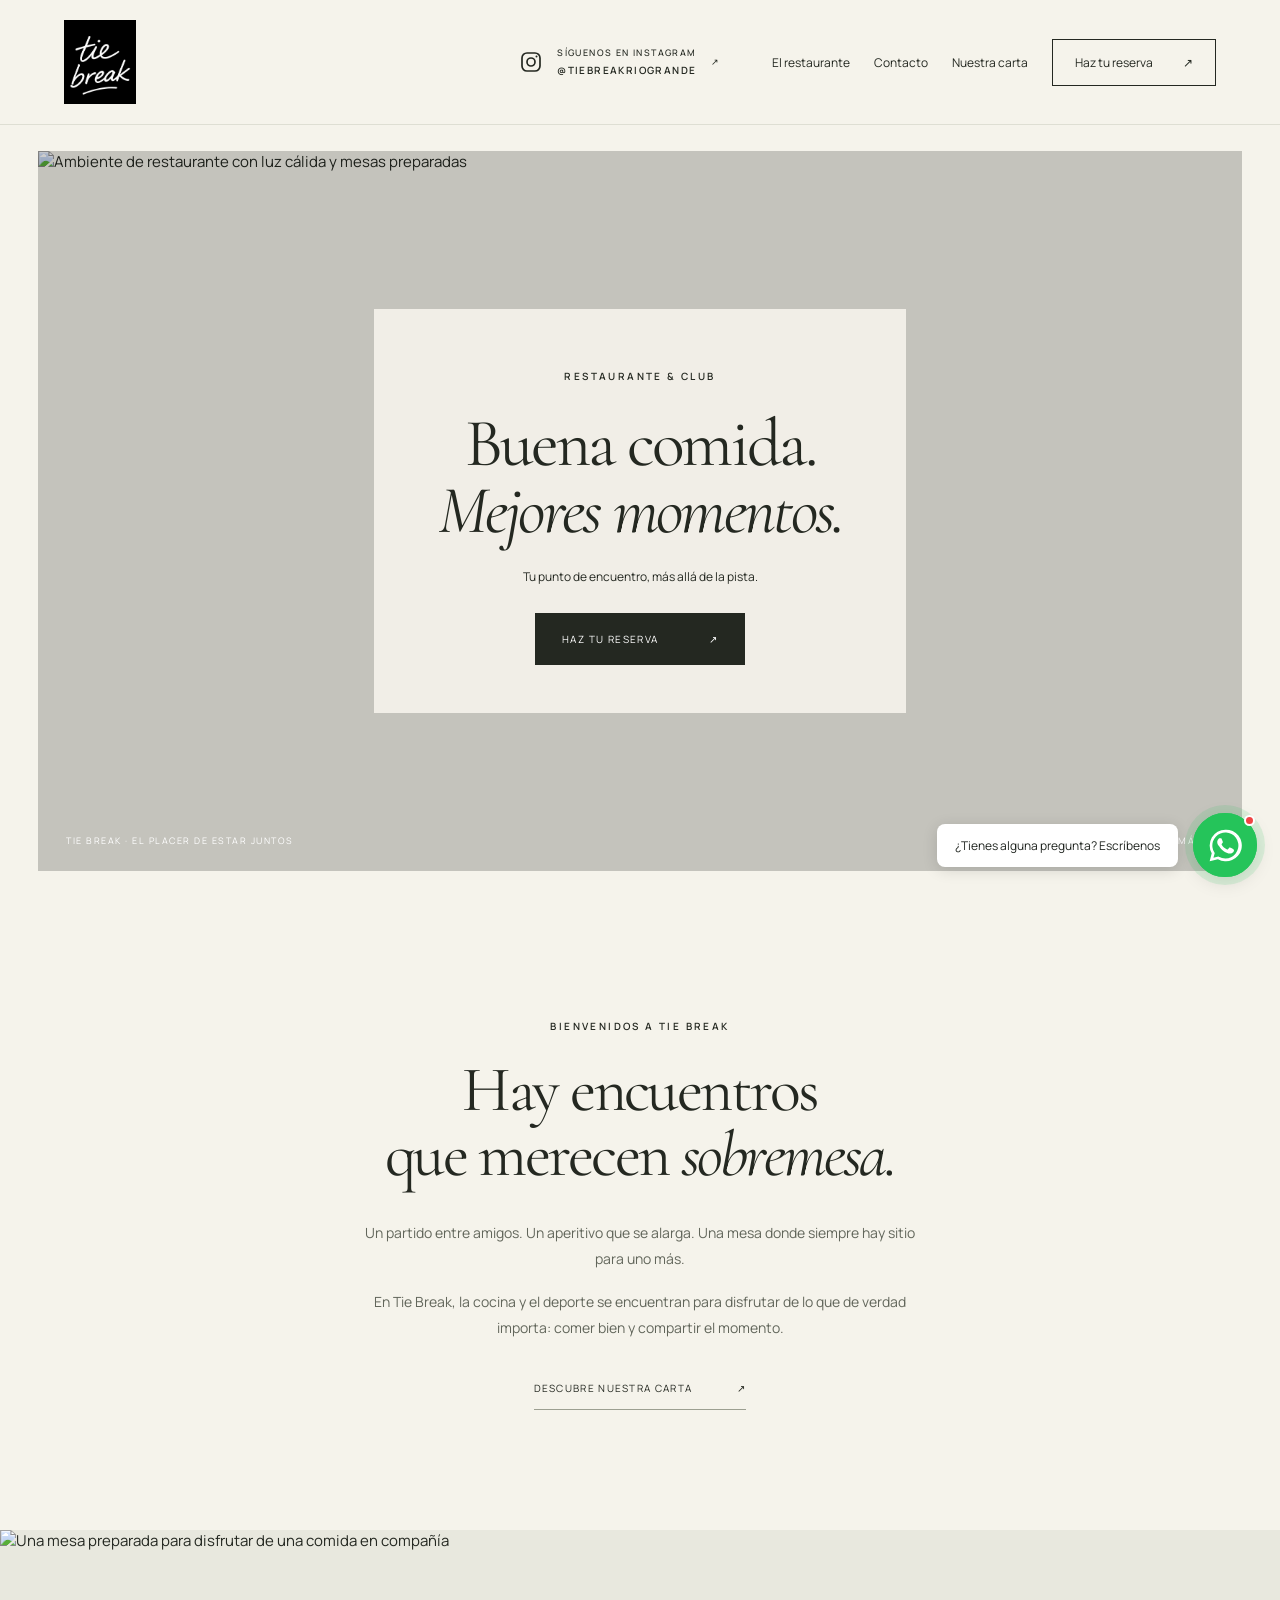
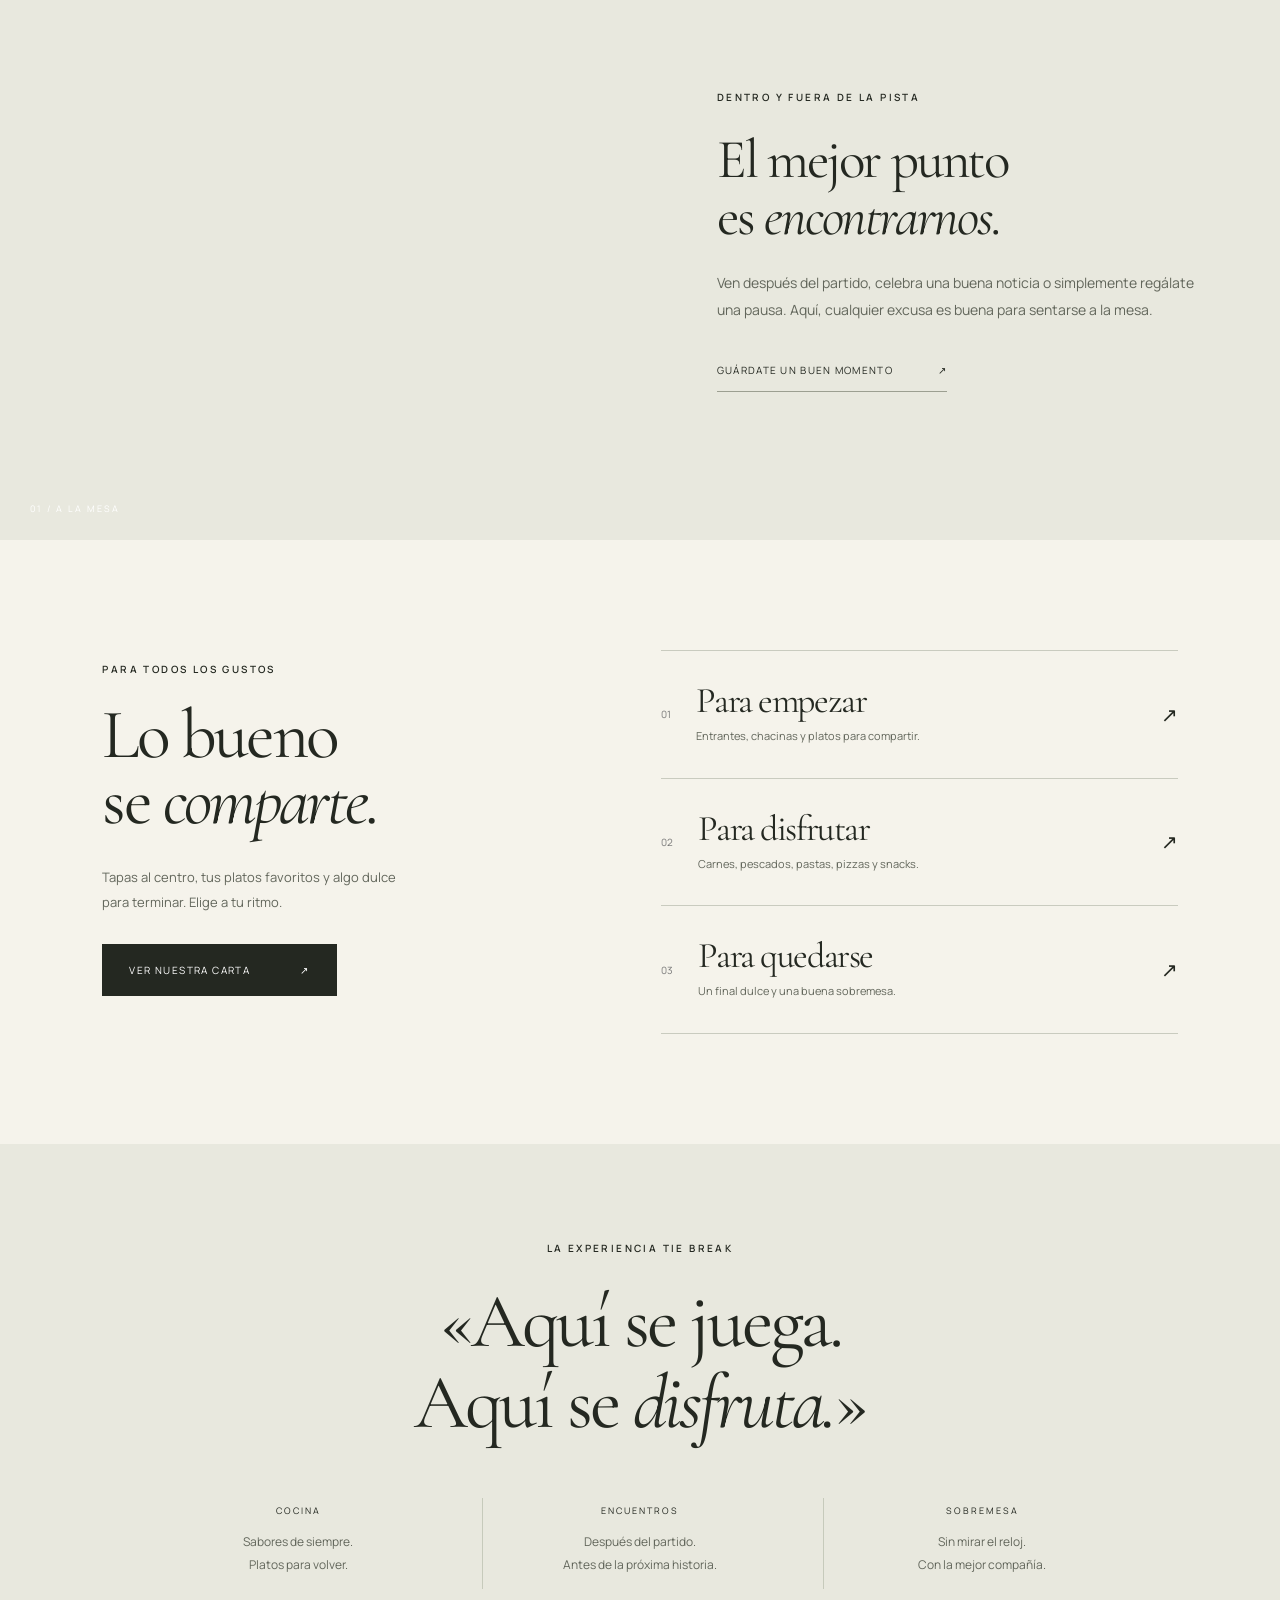
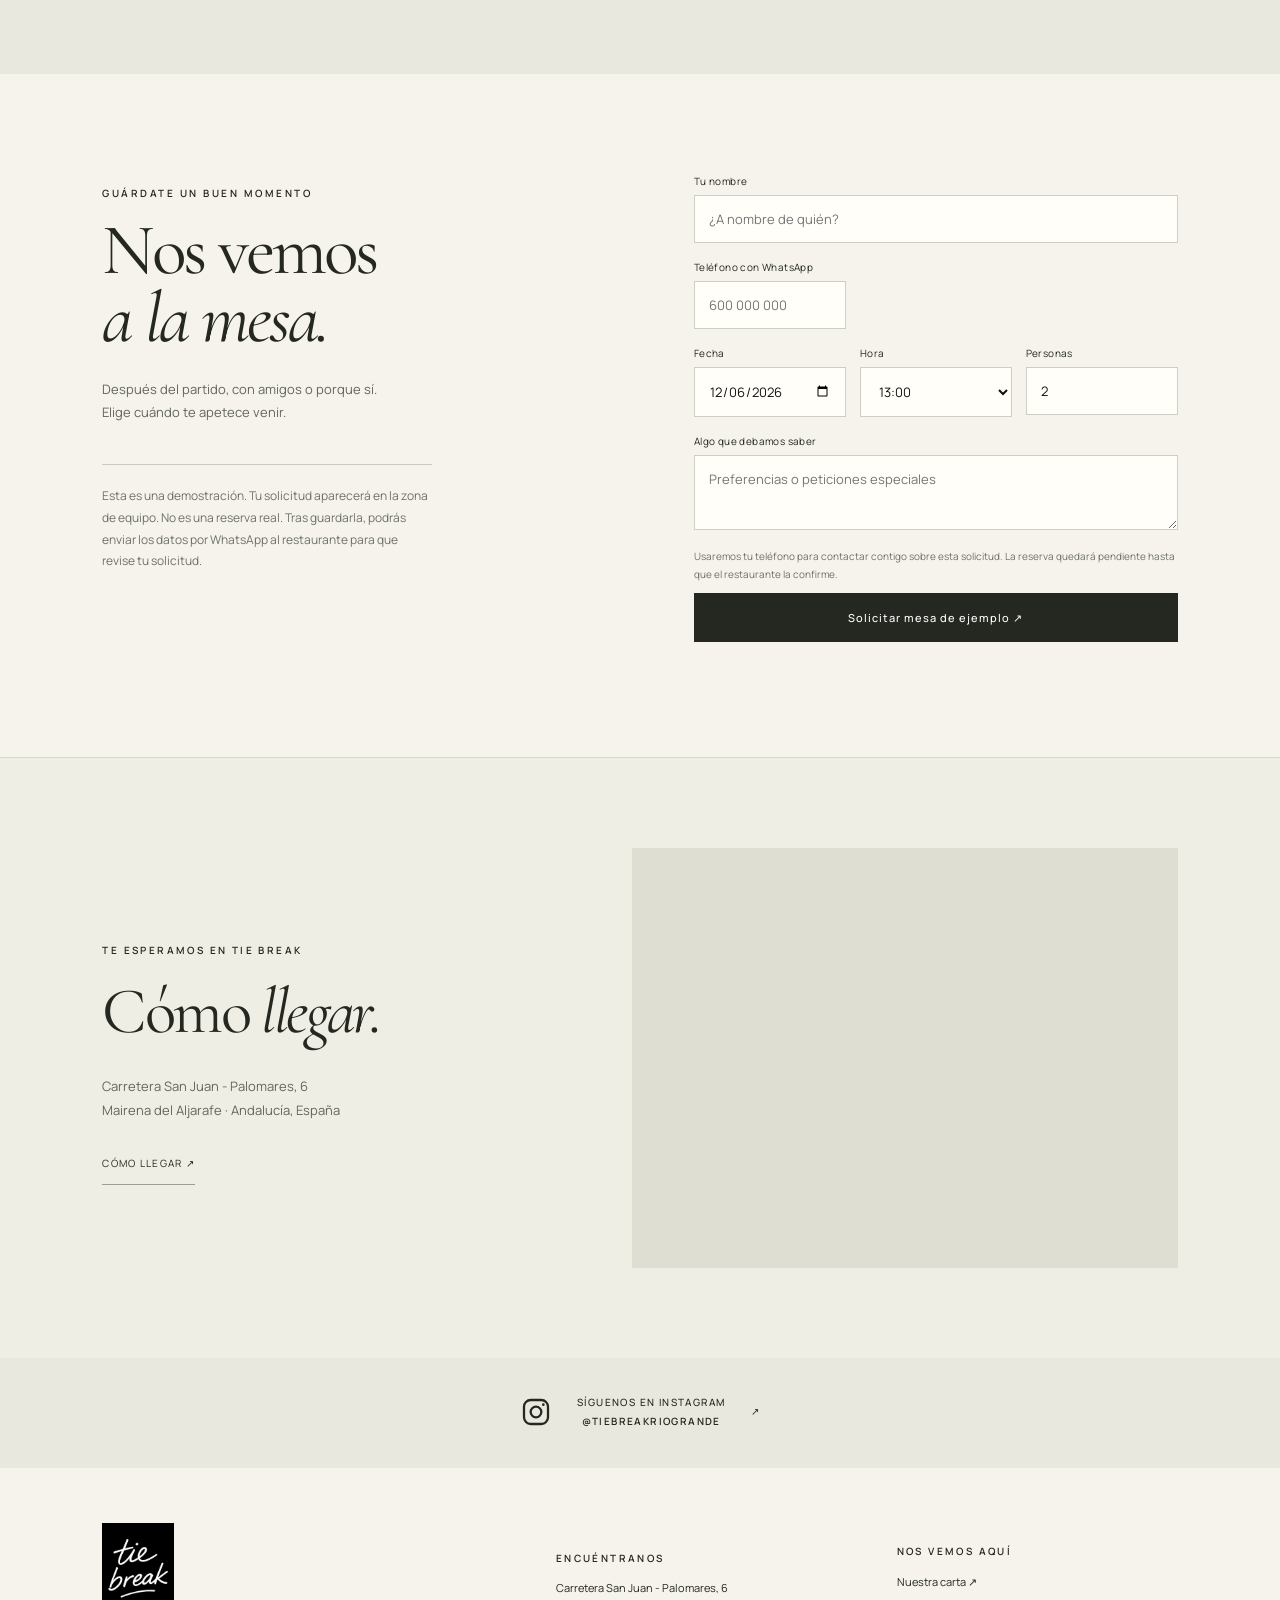
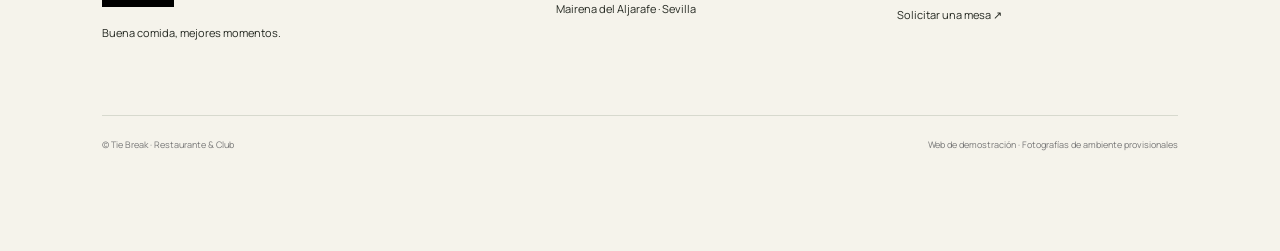
==== commit 1654e566: "Route trial WhatsApp enquiries to test restaurant number" ====
--- a/index.html
+++ b/index.html
@@ -6,5 +6,5 @@
 <section class="home-story"><div class="story-image"><img loading="lazy" src="https://images.unsplash.com/photo-1414235077428-338989a2e8c0?auto=format&fit=crop&w=1400&q=85" alt="Una mesa preparada para disfrutar de una comida en compañía"><span>01 / A LA MESA</span></div><div class="story-copy"><p class="overline">DENTRO Y FUERA DE LA PISTA</p><h2>El mejor punto<br>es <em>encontrarnos.</em></h2><p>Ven después del partido, celebra una buena noticia o simplemente regálate una pausa. Aquí, cualquier excusa es buena para sentarse a la mesa.</p><a class="text-link" href="#reservar">GUÁRDATE UN BUEN MOMENTO <span>↗</span></a></div></section>
 <section class="home-menu" id="carta"><div class="menu-intro"><p class="overline">PARA TODOS LOS GUSTOS</p><h2>Lo bueno<br>se <em>comparte.</em></h2><p>Tapas al centro, tus platos favoritos y algo dulce para terminar. Elige a tu ritmo.</p><a class="editorial-button" href="./carta.html">VER NUESTRA CARTA <span>↗</span></a></div><div class="menu-chapters"><a href="./carta.html"><span>01</span><div><h3>Para empezar</h3><p>Entrantes, chacinas y platos para compartir.</p></div><b>↗</b></a><a href="./carta.html"><span>02</span><div><h3>Para disfrutar</h3><p>Carnes, pescados, pastas, pizzas y snacks.</p></div><b>↗</b></a><a href="./carta.html"><span>03</span><div><h3>Para quedarse</h3><p>Un final dulce y una buena sobremesa.</p></div><b>↗</b></a></div></section>
 <section class="home-quote"><p class="overline">LA EXPERIENCIA TIE BREAK</p><h2>«Aquí se juega.<br>Aquí se <em>disfruta.</em>»</h2><div class="experience-list"><div><span>COCINA</span><p>Sabores de siempre.<br>Platos para volver.</p></div><div><span>ENCUENTROS</span><p>Después del partido.<br>Antes de la próxima historia.</p></div><div><span>SOBREMESA</span><p>Sin mirar el reloj.<br>Con la mejor compañía.</p></div></div></section>
-<section class="reservation" id="reservar"><div><p class="eyebrow">GUÁRDATE UN BUEN MOMENTO</p><h2>Nos vemos<br><em>a la mesa.</em></h2><p>Después del partido, con amigos o porque sí.<br>Elige cuándo te apetece venir.</p><div class="reservation-note">Esta es una demostración. Tu solicitud aparecerá en la zona de equipo. No es una reserva real. El envío automático por WhatsApp todavía no está activado.</div></div><form id="booking"><label>Tu nombre<input name="name" required maxlength="80" placeholder="¿A nombre de quién?"></label><div class="form-row"><label>Teléfono con WhatsApp<input name="phone" type="tel" required maxlength="25" placeholder="600 000 000"></label></div><div class="form-row"><label class="booking-date">Fecha<input name="date" type="date" required></label><label class="booking-time">Hora<select name="time"><option>13:00</option><option>13:30</option><option>14:00</option><option>14:30</option><option>15:00</option><option>20:00</option><option>20:30</option><option>21:00</option><option>21:30</option><option>22:00</option></select></label><label class="booking-guests">Personas<input name="guests" type="number" min="1" max="12" value="2" required></label></div><label>Algo que debamos saber<textarea name="notes" maxlength="500" placeholder="Preferencias o peticiones especiales"></textarea></label><p class="muted booking-privacy">Usaremos tu teléfono para contactar contigo sobre esta solicitud. La reserva quedará pendiente hasta que el restaurante la confirme.</p><button class="button" type="submit">Solicitar mesa de ejemplo ↗</button><p id="booking-result" role="status"></p></form></section>
-<section class="contact-section" id="contacto"><div class="contact-copy"><p class="overline">TE ESPERAMOS EN TIE BREAK</p><h2>Cómo <em>llegar.</em></h2><address>Carretera San Juan - Palomares, 6<br>Mairena del Aljarafe · Andalucía, España</address><a class="text-link" href="https://www.google.com/maps/search/?api=1&amp;query=Carretera+San+Juan+-+Palomares+6+Mairena+del+Aljarafe+Spain" target="_blank" rel="noopener noreferrer">CÓMO LLEGAR ↗</a></div><iframe title="Ubicación de Tie Break en Google Maps" src="https://maps.google.com/maps?q=Carretera%20San%20Juan%20-%20Palomares%206%20Mairena%20del%20Aljarafe%20Spain&amp;output=embed" loading="lazy" referrerpolicy="no-referrer-when-downgrade" allowfullscreen></iframe></section><section class="instagram-band"><a class="instagram-link" href="https://www.instagram.com/tiebreakriogrande/" target="_blank" rel="noopener noreferrer"><svg viewBox="0 0 24 24" fill="none" stroke="currentColor" stroke-width="1.7" aria-hidden="true"><rect x="3" y="3" width="18" height="18" rx="5"/><circle cx="12" cy="12" r="4"/><circle cx="17.5" cy="6.5" r="1" fill="currentColor" stroke="none"/></svg><span>SÍGUENOS EN INSTAGRAM<strong>@TIEBREAKRIOGRANDE</strong></span><span aria-hidden="true">↗</span></a></section><footer class="home-footer"><div><a class="home-brand" href="#inicio" aria-label="Tie Break · Inicio"><img src="./assets/logo.jpg" alt="Tie Break"></a><p>Buena comida, mejores momentos.</p></div><div><span class="overline">ENCUÉNTRANOS</span><p>Carretera San Juan - Palomares, 6<br>Mairena del Aljarafe · Sevilla</p></div><div><span class="overline">NOS VEMOS AQUÍ</span><a href="./carta.html">Nuestra carta ↗</a><a href="#reservar">Solicitar una mesa ↗</a></div><div class="footer-bottom"><span>© Tie Break · Restaurante & Club</span><span>Web de demostración · Fotografías de ambiente provisionales</span></div></footer></main><script src="./restaurant.js?v=3"></script><a class="whatsapp-float" href="https://wa.me/34628380519?text=Hola%2C%20%C2%BFqu%C3%A9%20tal%3F%20Estoy%20interesad%40%20en%20tener%20m%C3%A1s%20informaci%C3%B3n%20sobre%20su%20restaurante%20o%20hacer%20una%20reserva." target="_blank" rel="noopener noreferrer" aria-label="Contactar por WhatsApp al +34 628 380 519"><span class="whatsapp-label">¿Tienes alguna pregunta? Escríbenos</span><span class="whatsapp-circle"><span class="whatsapp-dot" aria-hidden="true"></span><svg viewBox="0 0 32 32" fill="currentColor" aria-hidden="true"><path d="M16 3a13 13 0 0 0-11.3 19.4L3 29l6.8-1.8A13 13 0 1 0 16 3Zm0 23.7a10.7 10.7 0 0 1-5.5-1.5l-.4-.2-4 1.1 1.1-3.9-.3-.4A10.7 10.7 0 1 1 16 26.7Zm5.9-8c-.3-.2-1.9-.9-2.2-1s-.5-.2-.7.2-.8 1-1 1.2-.4.2-.7.1a8.8 8.8 0 0 1-2.6-1.6 10 10 0 0 1-1.8-2.3c-.2-.3 0-.5.1-.7l.5-.6.3-.5c.1-.2 0-.4 0-.6l-1-2.4c-.3-.6-.6-.5-.8-.5h-.7c-.2 0-.6.1-.9.4-.3.4-1.2 1.2-1.2 2.8s1.2 3.1 1.4 3.3 2.4 3.8 5.8 5.3c.8.3 1.5.6 2 .7.8.2 1.5.2 2.1.1.6-.1 1.9-.8 2.2-1.6s.3-1.5.2-1.6-.3-.2-.6-.4Z"/></svg></span></a></body></html>+<section class="reservation" id="reservar"><div><p class="eyebrow">GUÁRDATE UN BUEN MOMENTO</p><h2>Nos vemos<br><em>a la mesa.</em></h2><p>Después del partido, con amigos o porque sí.<br>Elige cuándo te apetece venir.</p><div class="reservation-note">Esta es una demostración. Tu solicitud aparecerá en la zona de equipo. No es una reserva real. Tras guardarla, podrás enviar los datos por WhatsApp al restaurante para que revise tu solicitud.</div></div><form id="booking"><label>Tu nombre<input name="name" required maxlength="80" placeholder="¿A nombre de quién?"></label><div class="form-row"><label>Teléfono con WhatsApp<input name="phone" type="tel" required maxlength="25" placeholder="600 000 000"></label></div><div class="form-row"><label class="booking-date">Fecha<input name="date" type="date" required></label><label class="booking-time">Hora<select name="time"><option>13:00</option><option>13:30</option><option>14:00</option><option>14:30</option><option>15:00</option><option>20:00</option><option>20:30</option><option>21:00</option><option>21:30</option><option>22:00</option></select></label><label class="booking-guests">Personas<input name="guests" type="number" min="1" max="12" value="2" required></label></div><label>Algo que debamos saber<textarea name="notes" maxlength="500" placeholder="Preferencias o peticiones especiales"></textarea></label><p class="muted booking-privacy">Usaremos tu teléfono para contactar contigo sobre esta solicitud. La reserva quedará pendiente hasta que el restaurante la confirme.</p><button class="button" type="submit">Solicitar mesa de ejemplo ↗</button><p id="booking-result" role="status"></p></form></section>
+<section class="contact-section" id="contacto"><div class="contact-copy"><p class="overline">TE ESPERAMOS EN TIE BREAK</p><h2>Cómo <em>llegar.</em></h2><address>Carretera San Juan - Palomares, 6<br>Mairena del Aljarafe · Andalucía, España</address><a class="text-link" href="https://www.google.com/maps/search/?api=1&amp;query=Carretera+San+Juan+-+Palomares+6+Mairena+del+Aljarafe+Spain" target="_blank" rel="noopener noreferrer">CÓMO LLEGAR ↗</a></div><iframe title="Ubicación de Tie Break en Google Maps" src="https://maps.google.com/maps?q=Carretera%20San%20Juan%20-%20Palomares%206%20Mairena%20del%20Aljarafe%20Spain&amp;output=embed" loading="lazy" referrerpolicy="no-referrer-when-downgrade" allowfullscreen></iframe></section><section class="instagram-band"><a class="instagram-link" href="https://www.instagram.com/tiebreakriogrande/" target="_blank" rel="noopener noreferrer"><svg viewBox="0 0 24 24" fill="none" stroke="currentColor" stroke-width="1.7" aria-hidden="true"><rect x="3" y="3" width="18" height="18" rx="5"/><circle cx="12" cy="12" r="4"/><circle cx="17.5" cy="6.5" r="1" fill="currentColor" stroke="none"/></svg><span>SÍGUENOS EN INSTAGRAM<strong>@TIEBREAKRIOGRANDE</strong></span><span aria-hidden="true">↗</span></a></section><footer class="home-footer"><div><a class="home-brand" href="#inicio" aria-label="Tie Break · Inicio"><img src="./assets/logo.jpg" alt="Tie Break"></a><p>Buena comida, mejores momentos.</p></div><div><span class="overline">ENCUÉNTRANOS</span><p>Carretera San Juan - Palomares, 6<br>Mairena del Aljarafe · Sevilla</p></div><div><span class="overline">NOS VEMOS AQUÍ</span><a href="./carta.html">Nuestra carta ↗</a><a href="#reservar">Solicitar una mesa ↗</a></div><div class="footer-bottom"><span>© Tie Break · Restaurante & Club</span><span>Web de demostración · Fotografías de ambiente provisionales</span></div></footer></main><script src="./restaurant.js?v=4"></script><a class="whatsapp-float" href="https://wa.me/34663781595?text=Hola%2C%20%C2%BFqu%C3%A9%20tal%3F%20Estoy%20interesad%40%20en%20tener%20m%C3%A1s%20informaci%C3%B3n%20sobre%20su%20restaurante%20o%20hacer%20una%20reserva." target="_blank" rel="noopener noreferrer" aria-label="Contactar por WhatsApp al +34 663 781 595"><span class="whatsapp-label">¿Tienes alguna pregunta? Escríbenos</span><span class="whatsapp-circle"><span class="whatsapp-dot" aria-hidden="true"></span><svg viewBox="0 0 32 32" fill="currentColor" aria-hidden="true"><path d="M16 3a13 13 0 0 0-11.3 19.4L3 29l6.8-1.8A13 13 0 1 0 16 3Zm0 23.7a10.7 10.7 0 0 1-5.5-1.5l-.4-.2-4 1.1 1.1-3.9-.3-.4A10.7 10.7 0 1 1 16 26.7Zm5.9-8c-.3-.2-1.9-.9-2.2-1s-.5-.2-.7.2-.8 1-1 1.2-.4.2-.7.1a8.8 8.8 0 0 1-2.6-1.6 10 10 0 0 1-1.8-2.3c-.2-.3 0-.5.1-.7l.5-.6.3-.5c.1-.2 0-.4 0-.6l-1-2.4c-.3-.6-.6-.5-.8-.5h-.7c-.2 0-.6.1-.9.4-.3.4-1.2 1.2-1.2 2.8s1.2 3.1 1.4 3.3 2.4 3.8 5.8 5.3c.8.3 1.5.6 2 .7.8.2 1.5.2 2.1.1.6-.1 1.9-.8 2.2-1.6s.3-1.5.2-1.6-.3-.2-.6-.4Z"/></svg></span></a></body></html>
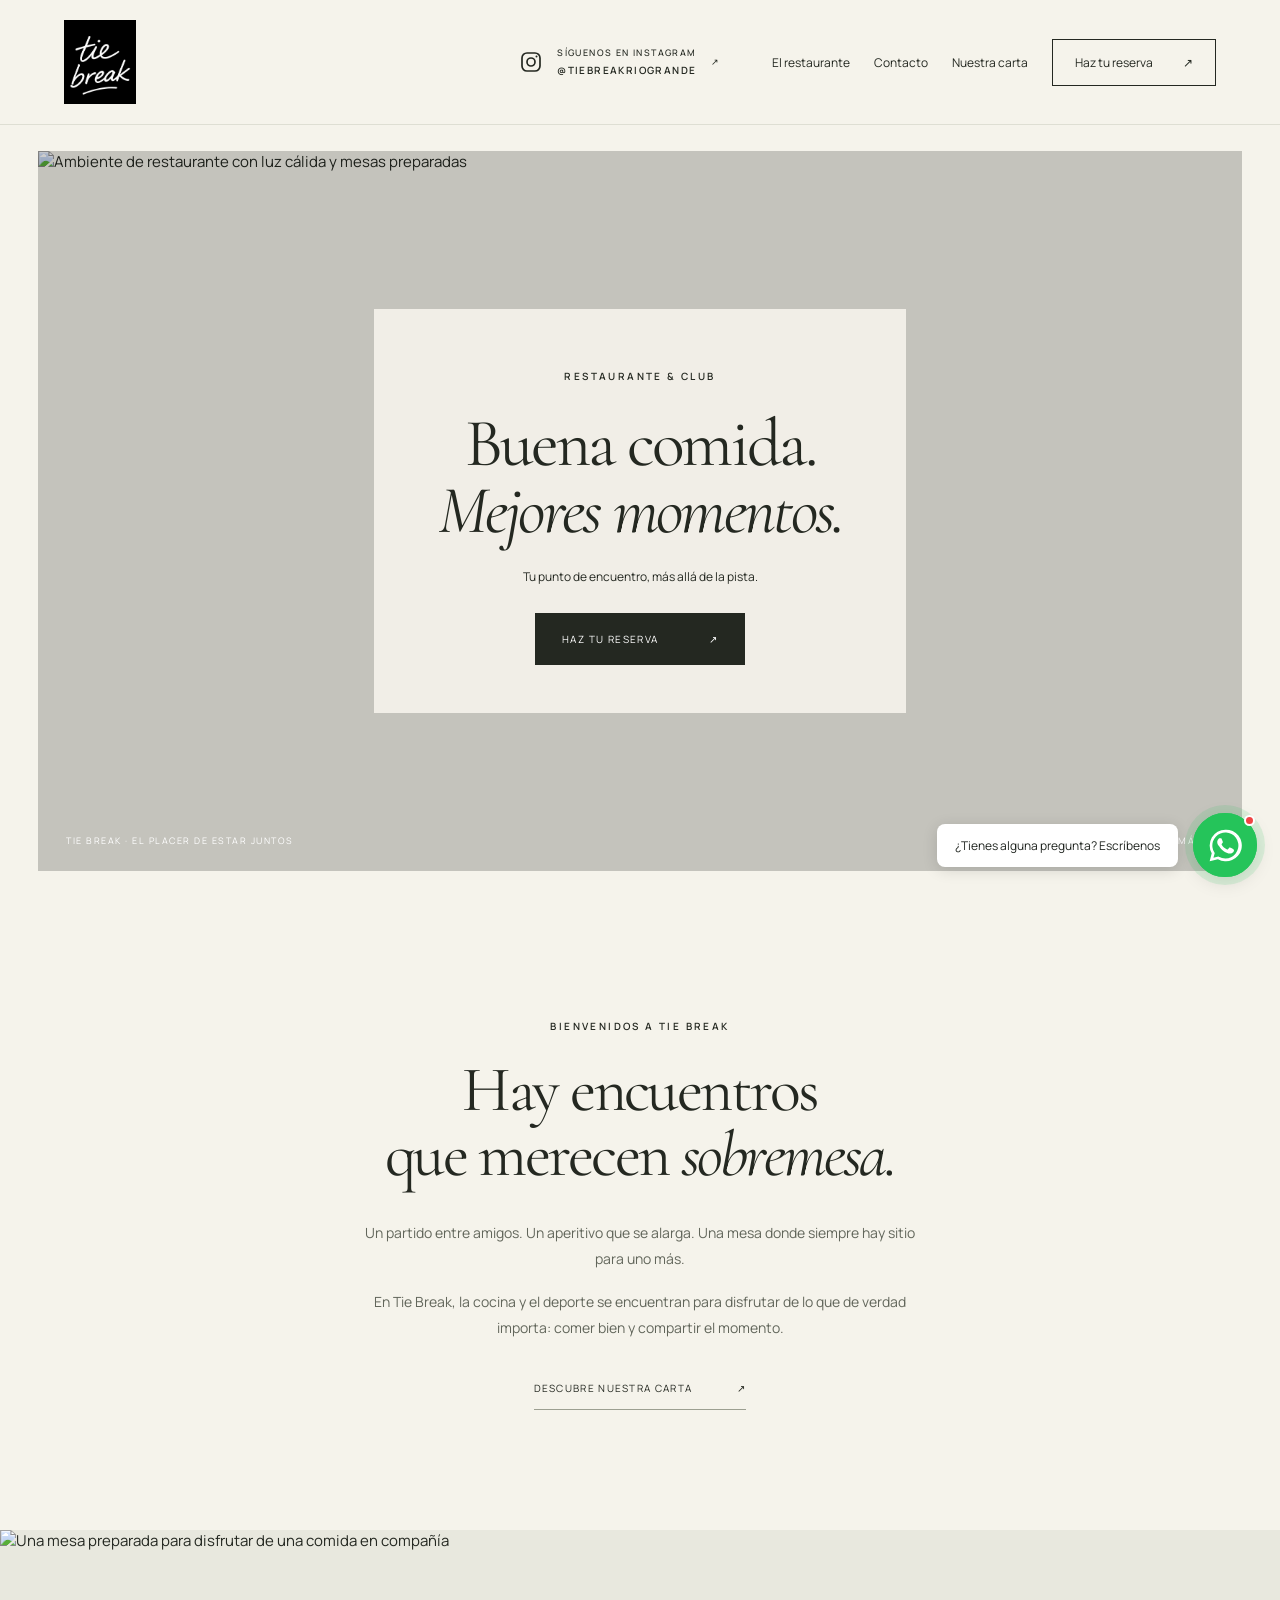
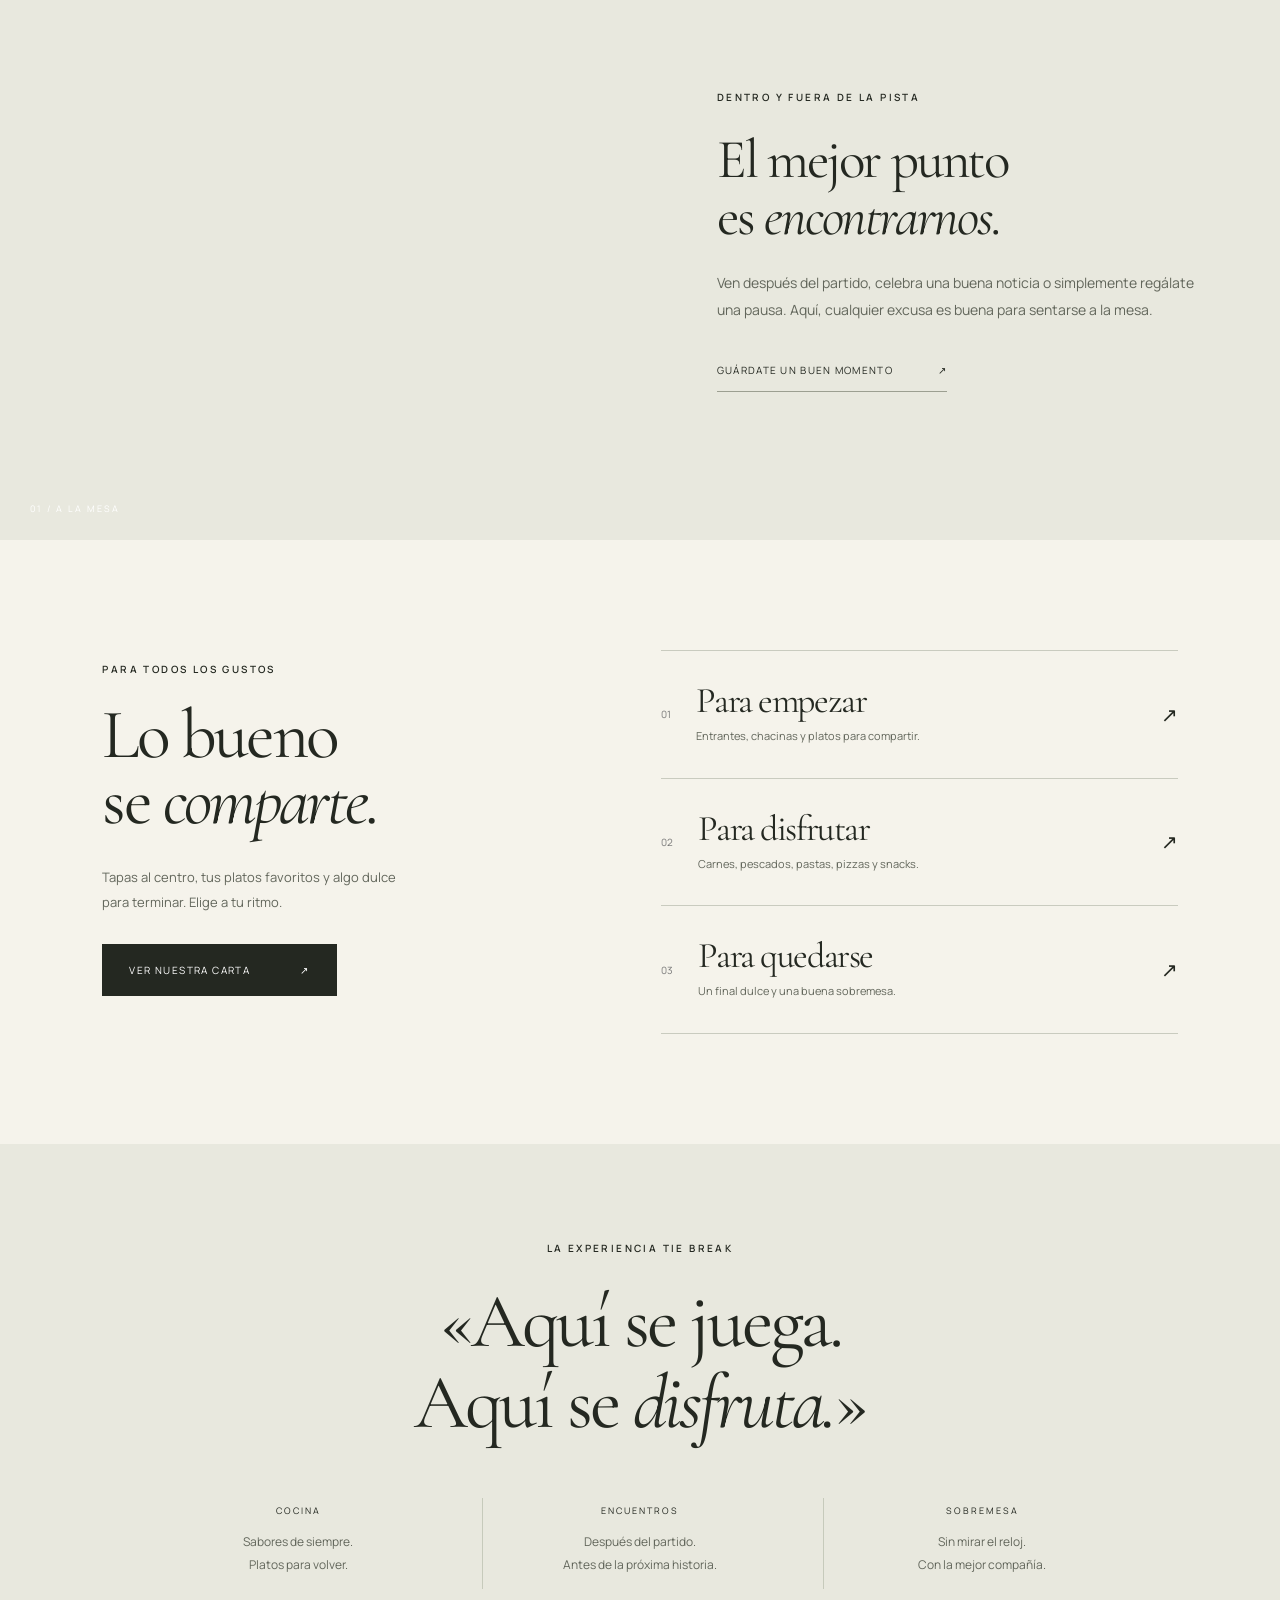
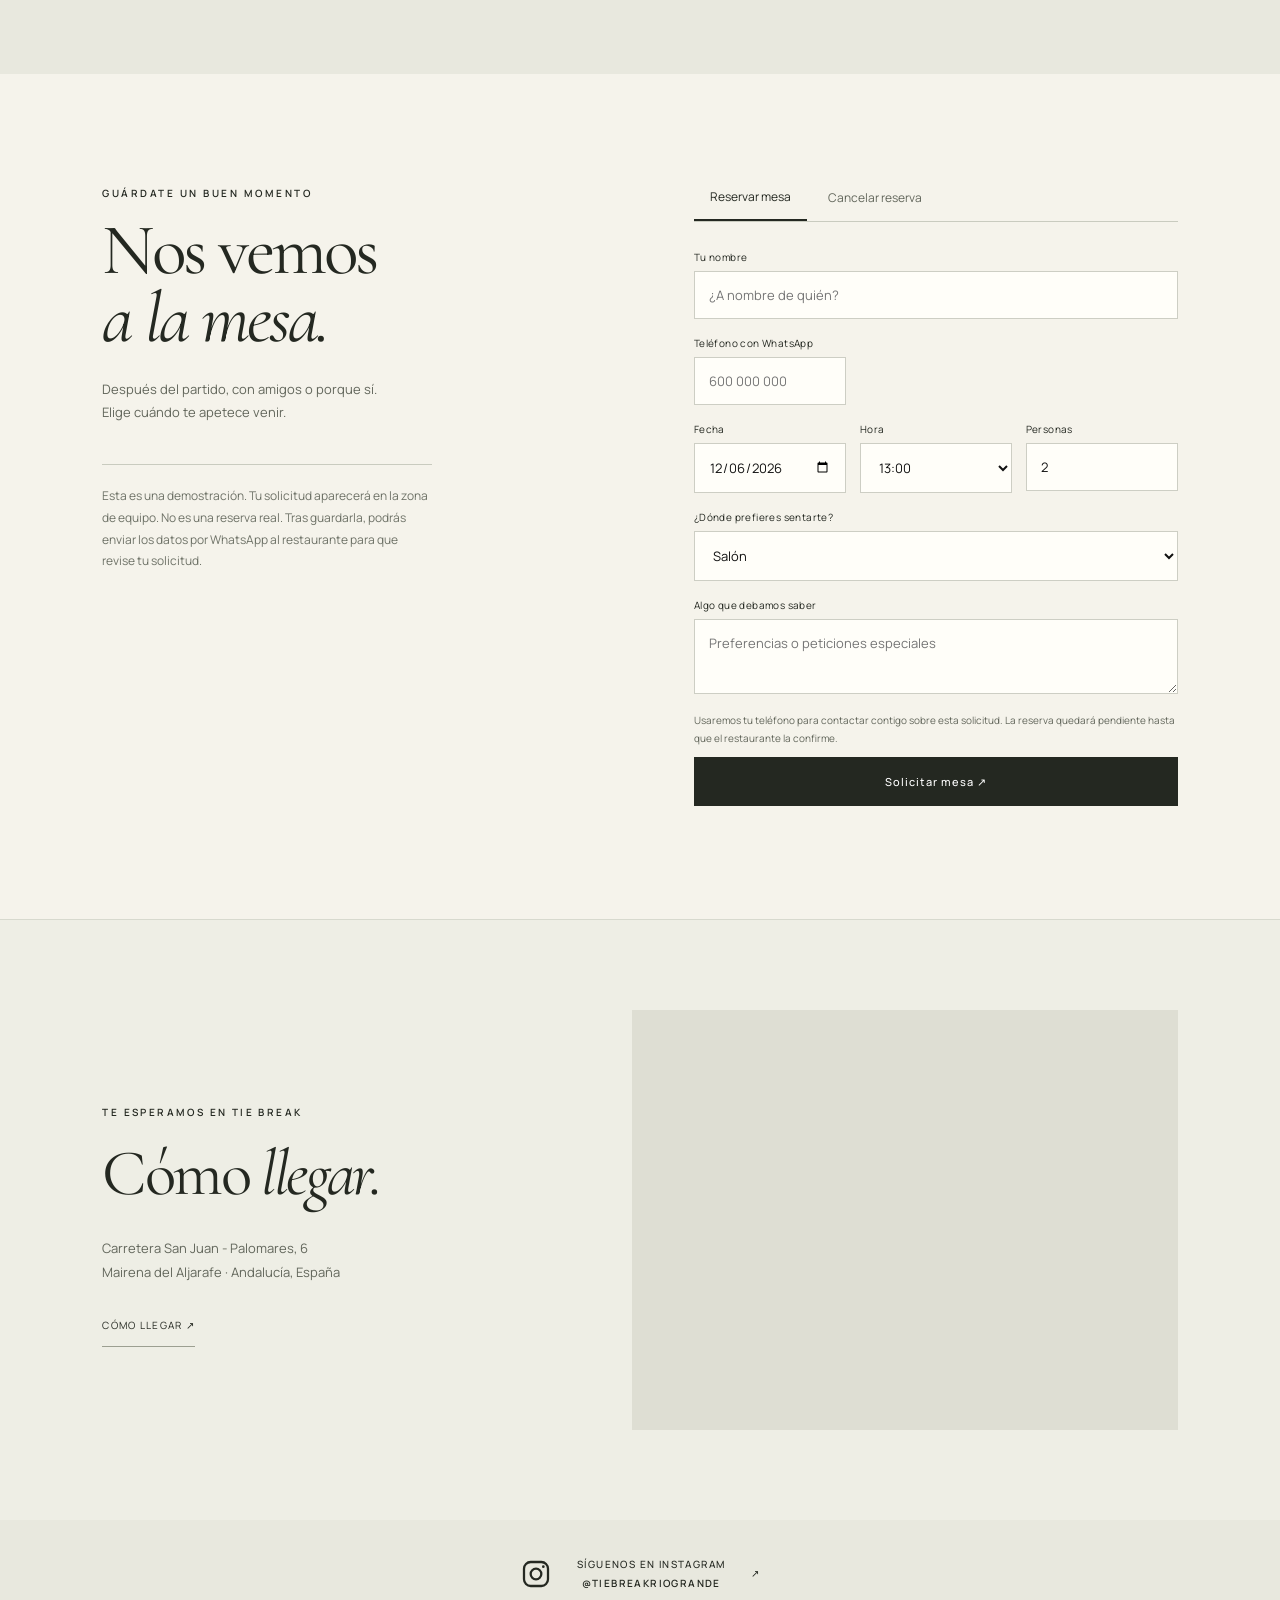
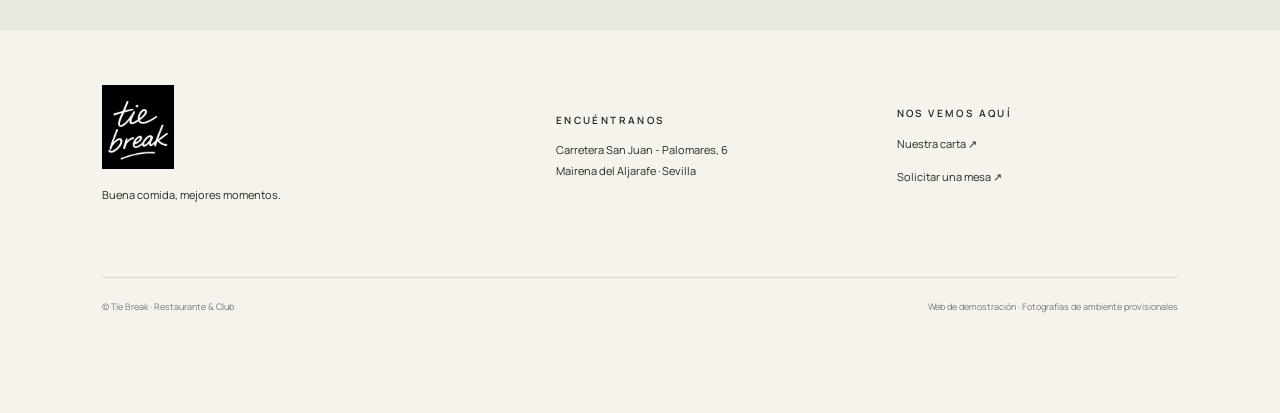
==== commit a9e9a4fb: "Add reserve and cancel forms with seating choice and direct WhatsApp" ====
--- a/index.html
+++ b/index.html
@@ -1,10 +1,10 @@
 <!doctype html>
-<html lang="es"><head><meta charset="utf-8"><meta name="viewport" content="width=device-width,initial-scale=1"><meta name="theme-color" content="#f5f3eb"><meta name="description" content="Tie Break. Buena comida, mejores momentos. Descubre nuestra carta y solicita tu mesa en el club."><title>Tie Break · Buena comida, mejores momentos</title><link rel="stylesheet" href="./style.css"><link rel="stylesheet" href="./home.css?v=3"><link rel="stylesheet" href="./contact.css?v=2"></head>
+<html lang="es"><head><meta charset="utf-8"><meta name="viewport" content="width=device-width,initial-scale=1"><meta name="theme-color" content="#f5f3eb"><meta name="description" content="Tie Break. Buena comida, mejores momentos. Descubre nuestra carta y solicita tu mesa en el club."><title>Tie Break · Buena comida, mejores momentos</title><link rel="stylesheet" href="./style.css"><link rel="stylesheet" href="./home.css?v=5"><link rel="stylesheet" href="./contact.css?v=2"></head>
 <body class="restaurant-home"><header class="home-header"><a class="home-brand" href="#inicio" aria-label="Tie Break · Inicio"><img src="./assets/logo.jpg" alt="Tie Break"></a><div class="header-instagram"><a class="instagram-link" href="https://www.instagram.com/tiebreakriogrande/" target="_blank" rel="noopener noreferrer"><svg viewBox="0 0 24 24" fill="none" stroke="currentColor" stroke-width="1.7" aria-hidden="true"><rect x="3" y="3" width="18" height="18" rx="5"/><circle cx="12" cy="12" r="4"/><circle cx="17.5" cy="6.5" r="1" fill="currentColor" stroke="none"/></svg><span>SÍGUENOS EN INSTAGRAM<strong>@TIEBREAKRIOGRANDE</strong></span><span aria-hidden="true">↗</span></a></div><nav aria-label="Navegación principal"><a href="#nosotros">El restaurante</a><a href="#contacto">Contacto</a><a href="./carta.html">Nuestra carta</a><a href="#reservar" class="home-reserve">Haz tu reserva <span>↗</span></a></nav></header>
 <main id="public"><section class="home-hero" id="inicio" aria-labelledby="hero-title"><img class="cover-photo" src="https://images.unsplash.com/photo-1517248135467-4c7edcad34c4?auto=format&fit=crop&w=2000&q=85" alt="Ambiente de restaurante con luz cálida y mesas preparadas"><div class="hero-center"><p class="overline">RESTAURANTE & CLUB</p><h1 id="hero-title">Buena comida.<br><em>Mejores momentos.</em></h1><p>Tu punto de encuentro, más allá de la pista.</p><a class="editorial-button" href="#reservar">HAZ TU RESERVA <span>↗</span></a></div><div class="hero-bottom"><span>TIE BREAK · EL PLACER DE ESTAR JUNTOS</span><a href="#nosotros" aria-label="Descubrir el restaurante">DESCUBRE MÁS ↓</a></div></section>
 <section class="home-welcome" id="nosotros"><p class="overline">BIENVENIDOS A TIE BREAK</p><h2>Hay encuentros<br>que merecen <em>sobremesa.</em></h2><div class="welcome-text"><p>Un partido entre amigos. Un aperitivo que se alarga. Una mesa donde siempre hay sitio para uno más.</p><p>En Tie Break, la cocina y el deporte se encuentran para disfrutar de lo que de verdad importa: comer bien y compartir el momento.</p></div><a class="text-link" href="./carta.html">DESCUBRE NUESTRA CARTA <span>↗</span></a></section>
 <section class="home-story"><div class="story-image"><img loading="lazy" src="https://images.unsplash.com/photo-1414235077428-338989a2e8c0?auto=format&fit=crop&w=1400&q=85" alt="Una mesa preparada para disfrutar de una comida en compañía"><span>01 / A LA MESA</span></div><div class="story-copy"><p class="overline">DENTRO Y FUERA DE LA PISTA</p><h2>El mejor punto<br>es <em>encontrarnos.</em></h2><p>Ven después del partido, celebra una buena noticia o simplemente regálate una pausa. Aquí, cualquier excusa es buena para sentarse a la mesa.</p><a class="text-link" href="#reservar">GUÁRDATE UN BUEN MOMENTO <span>↗</span></a></div></section>
 <section class="home-menu" id="carta"><div class="menu-intro"><p class="overline">PARA TODOS LOS GUSTOS</p><h2>Lo bueno<br>se <em>comparte.</em></h2><p>Tapas al centro, tus platos favoritos y algo dulce para terminar. Elige a tu ritmo.</p><a class="editorial-button" href="./carta.html">VER NUESTRA CARTA <span>↗</span></a></div><div class="menu-chapters"><a href="./carta.html"><span>01</span><div><h3>Para empezar</h3><p>Entrantes, chacinas y platos para compartir.</p></div><b>↗</b></a><a href="./carta.html"><span>02</span><div><h3>Para disfrutar</h3><p>Carnes, pescados, pastas, pizzas y snacks.</p></div><b>↗</b></a><a href="./carta.html"><span>03</span><div><h3>Para quedarse</h3><p>Un final dulce y una buena sobremesa.</p></div><b>↗</b></a></div></section>
 <section class="home-quote"><p class="overline">LA EXPERIENCIA TIE BREAK</p><h2>«Aquí se juega.<br>Aquí se <em>disfruta.</em>»</h2><div class="experience-list"><div><span>COCINA</span><p>Sabores de siempre.<br>Platos para volver.</p></div><div><span>ENCUENTROS</span><p>Después del partido.<br>Antes de la próxima historia.</p></div><div><span>SOBREMESA</span><p>Sin mirar el reloj.<br>Con la mejor compañía.</p></div></div></section>
-<section class="reservation" id="reservar"><div><p class="eyebrow">GUÁRDATE UN BUEN MOMENTO</p><h2>Nos vemos<br><em>a la mesa.</em></h2><p>Después del partido, con amigos o porque sí.<br>Elige cuándo te apetece venir.</p><div class="reservation-note">Esta es una demostración. Tu solicitud aparecerá en la zona de equipo. No es una reserva real. Tras guardarla, podrás enviar los datos por WhatsApp al restaurante para que revise tu solicitud.</div></div><form id="booking"><label>Tu nombre<input name="name" required maxlength="80" placeholder="¿A nombre de quién?"></label><div class="form-row"><label>Teléfono con WhatsApp<input name="phone" type="tel" required maxlength="25" placeholder="600 000 000"></label></div><div class="form-row"><label class="booking-date">Fecha<input name="date" type="date" required></label><label class="booking-time">Hora<select name="time"><option>13:00</option><option>13:30</option><option>14:00</option><option>14:30</option><option>15:00</option><option>20:00</option><option>20:30</option><option>21:00</option><option>21:30</option><option>22:00</option></select></label><label class="booking-guests">Personas<input name="guests" type="number" min="1" max="12" value="2" required></label></div><label>Algo que debamos saber<textarea name="notes" maxlength="500" placeholder="Preferencias o peticiones especiales"></textarea></label><p class="muted booking-privacy">Usaremos tu teléfono para contactar contigo sobre esta solicitud. La reserva quedará pendiente hasta que el restaurante la confirme.</p><button class="button" type="submit">Solicitar mesa de ejemplo ↗</button><p id="booking-result" role="status"></p></form></section>
-<section class="contact-section" id="contacto"><div class="contact-copy"><p class="overline">TE ESPERAMOS EN TIE BREAK</p><h2>Cómo <em>llegar.</em></h2><address>Carretera San Juan - Palomares, 6<br>Mairena del Aljarafe · Andalucía, España</address><a class="text-link" href="https://www.google.com/maps/search/?api=1&amp;query=Carretera+San+Juan+-+Palomares+6+Mairena+del+Aljarafe+Spain" target="_blank" rel="noopener noreferrer">CÓMO LLEGAR ↗</a></div><iframe title="Ubicación de Tie Break en Google Maps" src="https://maps.google.com/maps?q=Carretera%20San%20Juan%20-%20Palomares%206%20Mairena%20del%20Aljarafe%20Spain&amp;output=embed" loading="lazy" referrerpolicy="no-referrer-when-downgrade" allowfullscreen></iframe></section><section class="instagram-band"><a class="instagram-link" href="https://www.instagram.com/tiebreakriogrande/" target="_blank" rel="noopener noreferrer"><svg viewBox="0 0 24 24" fill="none" stroke="currentColor" stroke-width="1.7" aria-hidden="true"><rect x="3" y="3" width="18" height="18" rx="5"/><circle cx="12" cy="12" r="4"/><circle cx="17.5" cy="6.5" r="1" fill="currentColor" stroke="none"/></svg><span>SÍGUENOS EN INSTAGRAM<strong>@TIEBREAKRIOGRANDE</strong></span><span aria-hidden="true">↗</span></a></section><footer class="home-footer"><div><a class="home-brand" href="#inicio" aria-label="Tie Break · Inicio"><img src="./assets/logo.jpg" alt="Tie Break"></a><p>Buena comida, mejores momentos.</p></div><div><span class="overline">ENCUÉNTRANOS</span><p>Carretera San Juan - Palomares, 6<br>Mairena del Aljarafe · Sevilla</p></div><div><span class="overline">NOS VEMOS AQUÍ</span><a href="./carta.html">Nuestra carta ↗</a><a href="#reservar">Solicitar una mesa ↗</a></div><div class="footer-bottom"><span>© Tie Break · Restaurante & Club</span><span>Web de demostración · Fotografías de ambiente provisionales</span></div></footer></main><script src="./restaurant.js?v=4"></script><a class="whatsapp-float" href="https://wa.me/34663781595?text=Hola%2C%20%C2%BFqu%C3%A9%20tal%3F%20Estoy%20interesad%40%20en%20tener%20m%C3%A1s%20informaci%C3%B3n%20sobre%20su%20restaurante%20o%20hacer%20una%20reserva." target="_blank" rel="noopener noreferrer" aria-label="Contactar por WhatsApp al +34 663 781 595"><span class="whatsapp-label">¿Tienes alguna pregunta? Escríbenos</span><span class="whatsapp-circle"><span class="whatsapp-dot" aria-hidden="true"></span><svg viewBox="0 0 32 32" fill="currentColor" aria-hidden="true"><path d="M16 3a13 13 0 0 0-11.3 19.4L3 29l6.8-1.8A13 13 0 1 0 16 3Zm0 23.7a10.7 10.7 0 0 1-5.5-1.5l-.4-.2-4 1.1 1.1-3.9-.3-.4A10.7 10.7 0 1 1 16 26.7Zm5.9-8c-.3-.2-1.9-.9-2.2-1s-.5-.2-.7.2-.8 1-1 1.2-.4.2-.7.1a8.8 8.8 0 0 1-2.6-1.6 10 10 0 0 1-1.8-2.3c-.2-.3 0-.5.1-.7l.5-.6.3-.5c.1-.2 0-.4 0-.6l-1-2.4c-.3-.6-.6-.5-.8-.5h-.7c-.2 0-.6.1-.9.4-.3.4-1.2 1.2-1.2 2.8s1.2 3.1 1.4 3.3 2.4 3.8 5.8 5.3c.8.3 1.5.6 2 .7.8.2 1.5.2 2.1.1.6-.1 1.9-.8 2.2-1.6s.3-1.5.2-1.6-.3-.2-.6-.4Z"/></svg></span></a></body></html>+<section class="reservation" id="reservar"><div><p class="eyebrow">GUÁRDATE UN BUEN MOMENTO</p><h2>Nos vemos<br><em>a la mesa.</em></h2><p>Después del partido, con amigos o porque sí.<br>Elige cuándo te apetece venir.</p><div class="reservation-note">Esta es una demostración. Tu solicitud aparecerá en la zona de equipo. No es una reserva real. Tras guardarla, podrás enviar los datos por WhatsApp al restaurante para que revise tu solicitud.</div></div><div class="booking-panel"><div class="booking-actions" role="group" aria-label="Gestionar una reserva"><button type="button" id="show-reserve" aria-pressed="true">Reservar mesa</button><button type="button" id="show-cancel" aria-pressed="false">Cancelar reserva</button></div><form id="booking"><label>Tu nombre<input name="name" required maxlength="80" placeholder="¿A nombre de quién?"></label><div class="form-row"><label>Teléfono con WhatsApp<input name="phone" type="tel" required maxlength="25" placeholder="600 000 000"></label></div><div class="form-row"><label class="booking-date">Fecha<input name="date" type="date" required></label><label class="booking-time">Hora<select name="time"><option>13:00</option><option>13:30</option><option>14:00</option><option>14:30</option><option>15:00</option><option>20:00</option><option>20:30</option><option>21:00</option><option>21:30</option><option>22:00</option></select></label><label class="booking-guests">Personas<input name="guests" type="number" min="1" max="12" value="2" required></label></div><label>¿Dónde prefieres sentarte?<select name="area" required><option value="Salón">Salón</option><option value="Terraza">Terraza</option></select></label><label>Algo que debamos saber<textarea name="notes" maxlength="500" placeholder="Preferencias o peticiones especiales"></textarea></label><p class="muted booking-privacy">Usaremos tu teléfono para contactar contigo sobre esta solicitud. La reserva quedará pendiente hasta que el restaurante la confirme.</p><button class="button" type="submit">Solicitar mesa ↗</button><p id="booking-result" role="status"></p></form><form id="cancel-booking" hidden><h3>Cancelar una reserva</h3><p class="muted">Introduce la referencia de tu reserva y el mismo teléfono con el que la solicitaste.</p><label>Referencia de la reserva<input name="reference" required minlength="8" maxlength="36" autocomplete="off" placeholder="La encontrarás en el mensaje de tu reserva"></label><label>Teléfono de la reserva<input name="phone" type="tel" required maxlength="25" autocomplete="tel" placeholder="600 000 000"></label><p class="muted">La cancelación se guardará directamente en la app. Después se abrirá WhatsApp para avisar al restaurante.</p><button class="button" type="submit">Cancelar reserva ↗</button><p id="cancel-result" role="status"></p></form></div></section>
+<section class="contact-section" id="contacto"><div class="contact-copy"><p class="overline">TE ESPERAMOS EN TIE BREAK</p><h2>Cómo <em>llegar.</em></h2><address>Carretera San Juan - Palomares, 6<br>Mairena del Aljarafe · Andalucía, España</address><a class="text-link" href="https://www.google.com/maps/search/?api=1&amp;query=Carretera+San+Juan+-+Palomares+6+Mairena+del+Aljarafe+Spain" target="_blank" rel="noopener noreferrer">CÓMO LLEGAR ↗</a></div><iframe title="Ubicación de Tie Break en Google Maps" src="https://maps.google.com/maps?q=Carretera%20San%20Juan%20-%20Palomares%206%20Mairena%20del%20Aljarafe%20Spain&amp;output=embed" loading="lazy" referrerpolicy="no-referrer-when-downgrade" allowfullscreen></iframe></section><section class="instagram-band"><a class="instagram-link" href="https://www.instagram.com/tiebreakriogrande/" target="_blank" rel="noopener noreferrer"><svg viewBox="0 0 24 24" fill="none" stroke="currentColor" stroke-width="1.7" aria-hidden="true"><rect x="3" y="3" width="18" height="18" rx="5"/><circle cx="12" cy="12" r="4"/><circle cx="17.5" cy="6.5" r="1" fill="currentColor" stroke="none"/></svg><span>SÍGUENOS EN INSTAGRAM<strong>@TIEBREAKRIOGRANDE</strong></span><span aria-hidden="true">↗</span></a></section><footer class="home-footer"><div><a class="home-brand" href="#inicio" aria-label="Tie Break · Inicio"><img src="./assets/logo.jpg" alt="Tie Break"></a><p>Buena comida, mejores momentos.</p></div><div><span class="overline">ENCUÉNTRANOS</span><p>Carretera San Juan - Palomares, 6<br>Mairena del Aljarafe · Sevilla</p></div><div><span class="overline">NOS VEMOS AQUÍ</span><a href="./carta.html">Nuestra carta ↗</a><a href="#reservar">Solicitar una mesa ↗</a></div><div class="footer-bottom"><span>© Tie Break · Restaurante & Club</span><span>Web de demostración · Fotografías de ambiente provisionales</span></div></footer></main><script src="./restaurant.js?v=5"></script><a class="whatsapp-float" href="https://wa.me/34663781595?text=Hola%2C%20%C2%BFqu%C3%A9%20tal%3F%20Estoy%20interesad%40%20en%20tener%20m%C3%A1s%20informaci%C3%B3n%20sobre%20su%20restaurante%20o%20hacer%20una%20reserva." target="_blank" rel="noopener noreferrer" aria-label="Contactar por WhatsApp al +34 663 781 595"><span class="whatsapp-label">¿Tienes alguna pregunta? Escríbenos</span><span class="whatsapp-circle"><span class="whatsapp-dot" aria-hidden="true"></span><svg viewBox="0 0 32 32" fill="currentColor" aria-hidden="true"><path d="M16 3a13 13 0 0 0-11.3 19.4L3 29l6.8-1.8A13 13 0 1 0 16 3Zm0 23.7a10.7 10.7 0 0 1-5.5-1.5l-.4-.2-4 1.1 1.1-3.9-.3-.4A10.7 10.7 0 1 1 16 26.7Zm5.9-8c-.3-.2-1.9-.9-2.2-1s-.5-.2-.7.2-.8 1-1 1.2-.4.2-.7.1a8.8 8.8 0 0 1-2.6-1.6 10 10 0 0 1-1.8-2.3c-.2-.3 0-.5.1-.7l.5-.6.3-.5c.1-.2 0-.4 0-.6l-1-2.4c-.3-.6-.6-.5-.8-.5h-.7c-.2 0-.6.1-.9.4-.3.4-1.2 1.2-1.2 2.8s1.2 3.1 1.4 3.3 2.4 3.8 5.8 5.3c.8.3 1.5.6 2 .7.8.2 1.5.2 2.1.1.6-.1 1.9-.8 2.2-1.6s.3-1.5.2-1.6-.3-.2-.6-.4Z"/></svg></span></a></body></html>
--- a/home.css
+++ b/home.css
@@ -6,3 +6,5 @@
 
 /* Native date controls keep their own minimum width on mobile browsers. */
 .restaurant-home #booking .form-row{display:grid;grid-template-columns:repeat(3,minmax(0,1fr));gap:14px}.restaurant-home #booking label{min-width:0}.restaurant-home #booking input,.restaurant-home #booking select{box-sizing:border-box;width:100%;max-width:100%;min-width:0}.restaurant-home #booking input[type=date]{appearance:none;-webkit-appearance:none;min-height:48px}.restaurant-home #booking input[type=date]::-webkit-date-and-time-value{text-align:left;min-width:0}@media(max-width:600px){.restaurant-home #booking .form-row{grid-template-columns:minmax(0,1fr)}.restaurant-home #booking input,.restaurant-home #booking select,.restaurant-home #booking textarea{font-size:16px}.restaurant-home #booking label{width:100%}}
+
+.booking-panel{min-width:0}.booking-actions{display:flex;border-bottom:1px solid #c9cbbf;margin-bottom:28px;gap:5px}.booking-actions button{padding:14px 16px;background:transparent;border:0;color:#62665b;font-size:12px}.booking-actions button[aria-pressed=true]{color:#242821;border-bottom:2px solid #242821}#cancel-booking h3{font-size:36px;margin:10px 0 20px}#booking-result,#cancel-result{overflow-wrap:anywhere;font-size:13px;line-height:1.8}.reference-code{display:block;font-family:monospace;font-size:12px;user-select:all;margin:10px 0}.booking-panel .muted{color:#62665b}
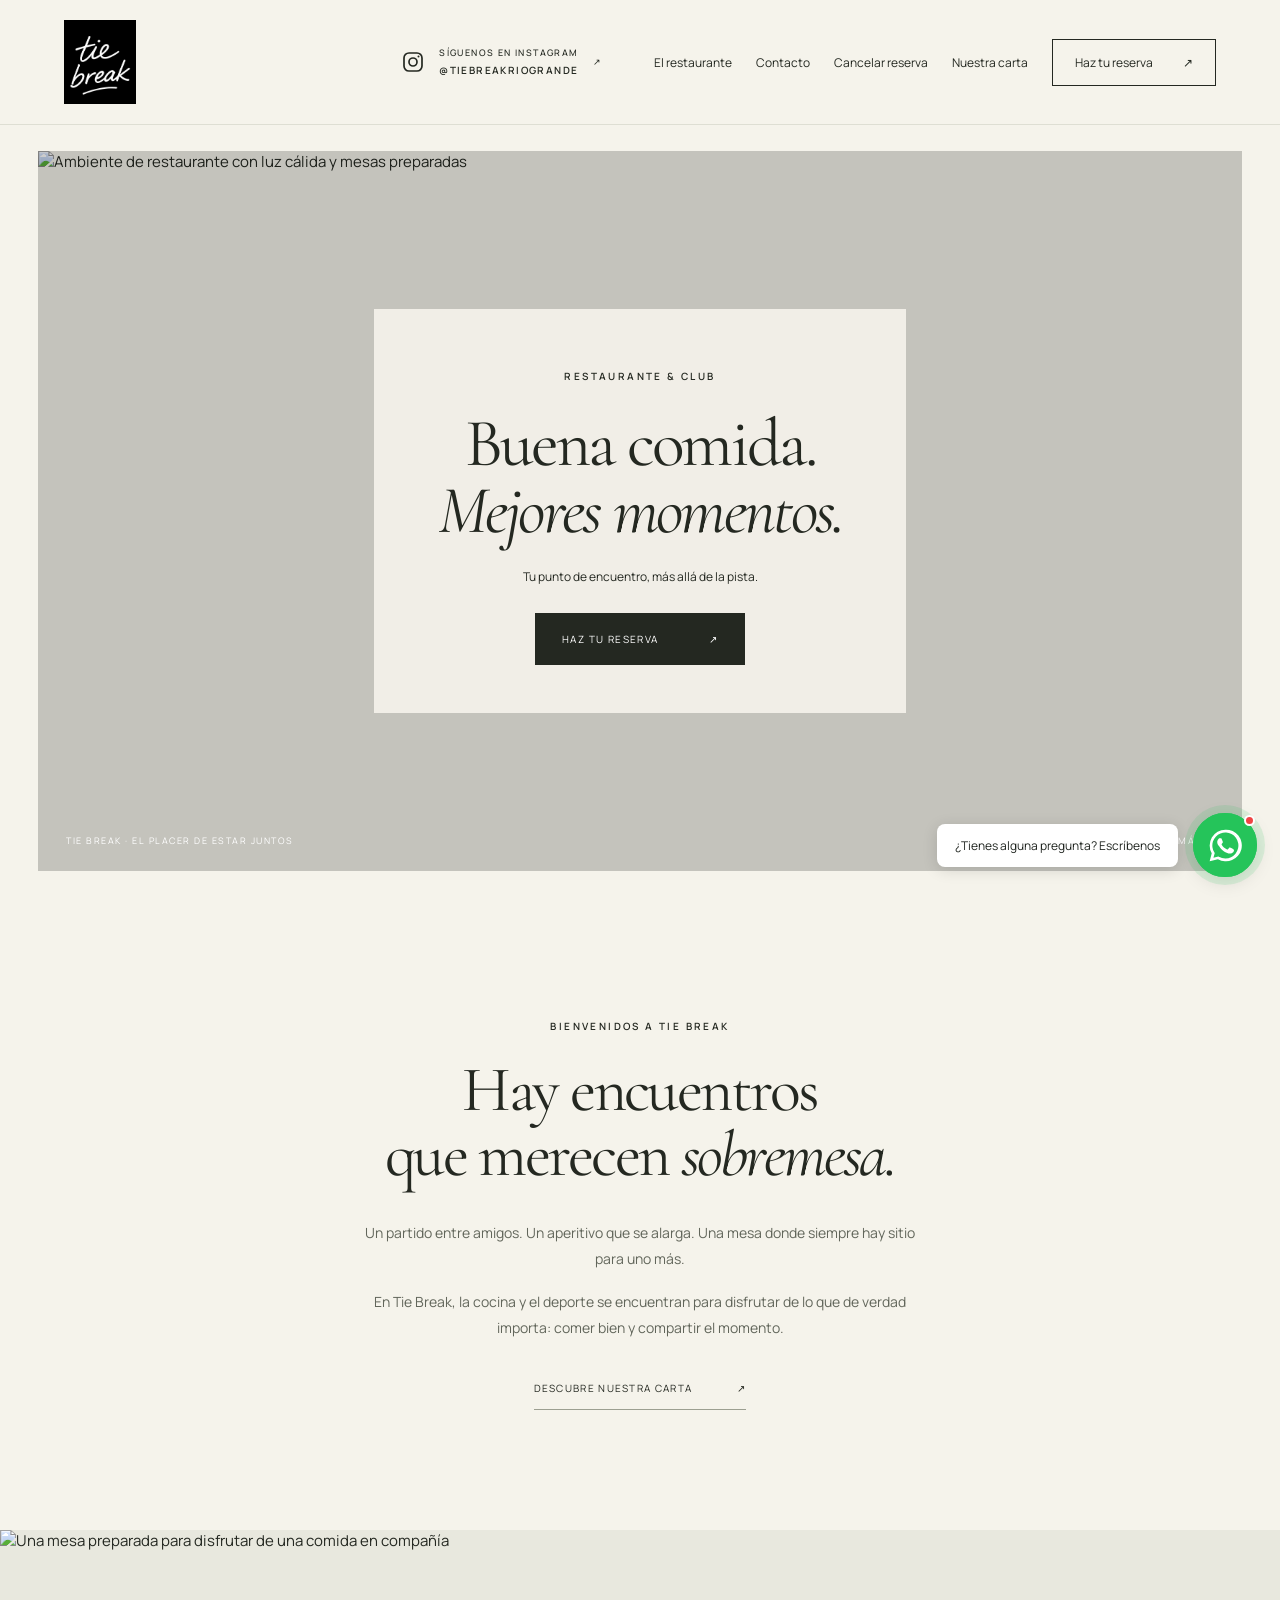
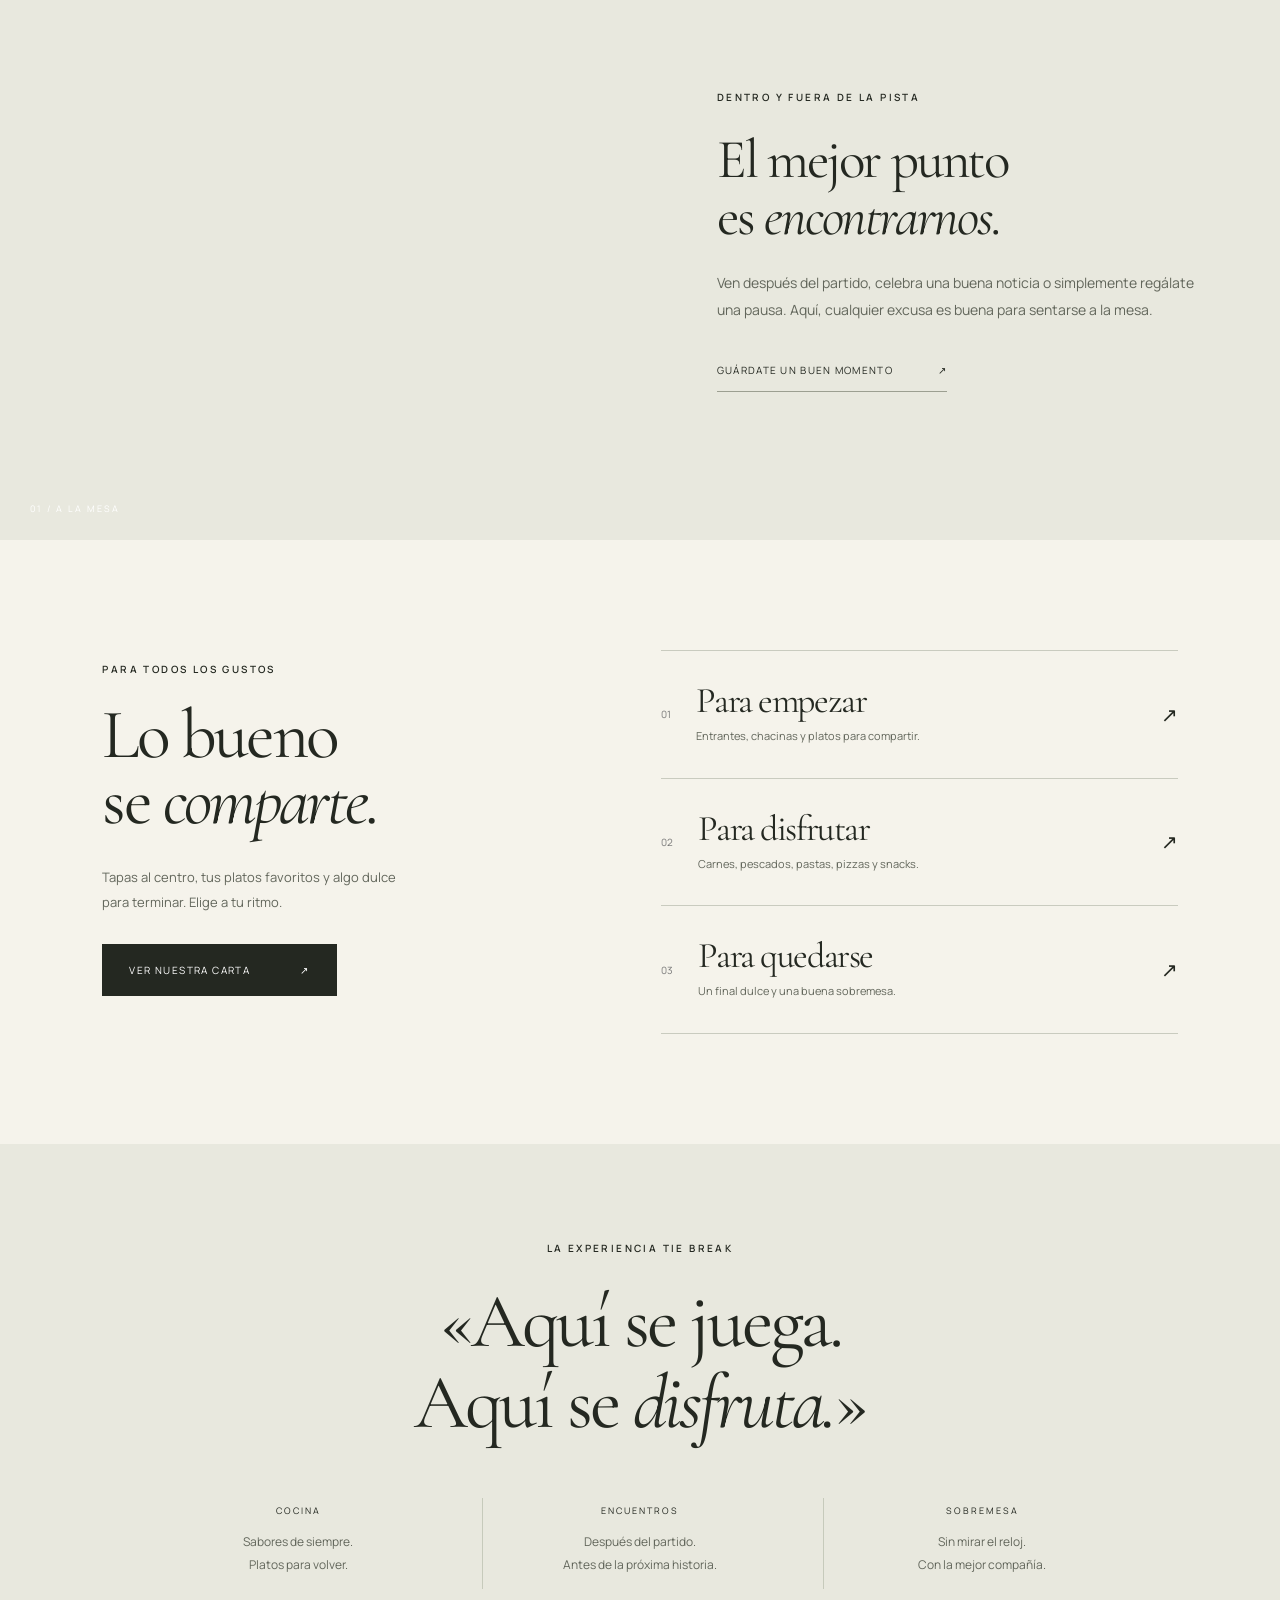
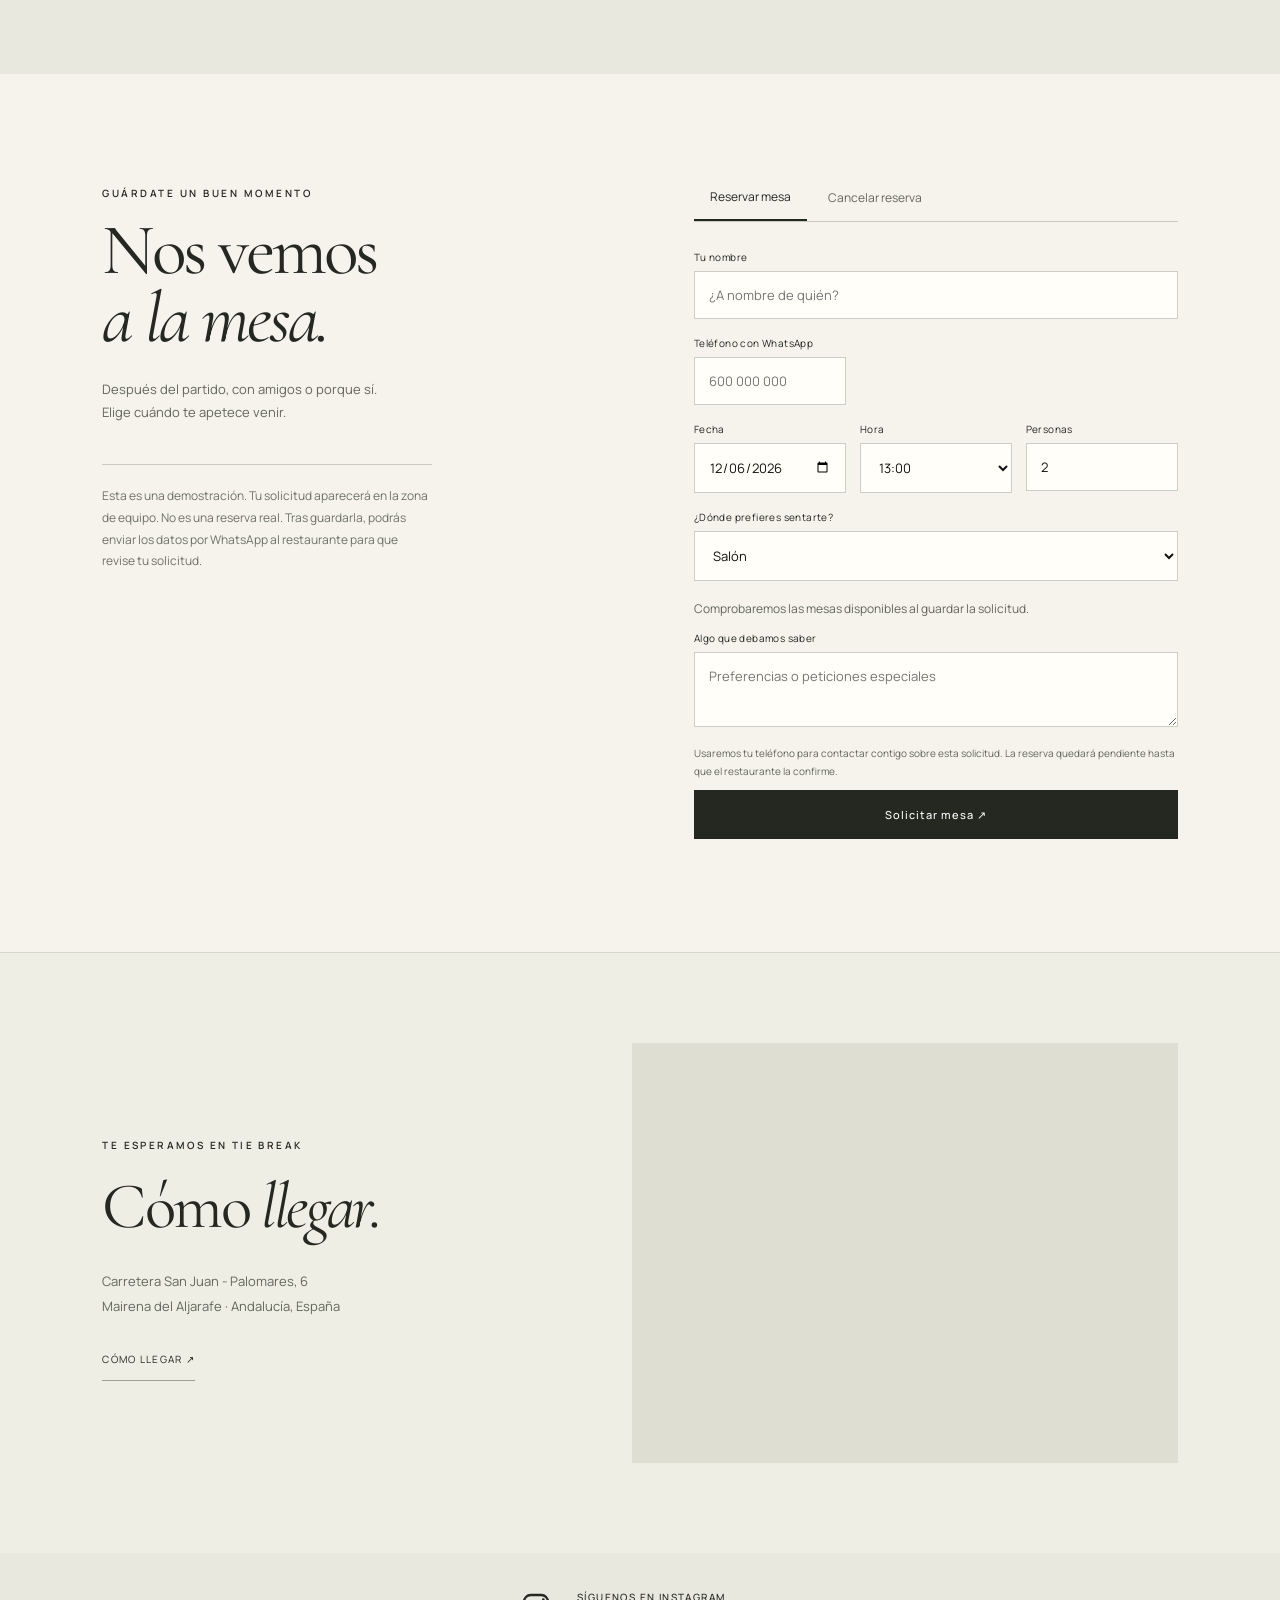
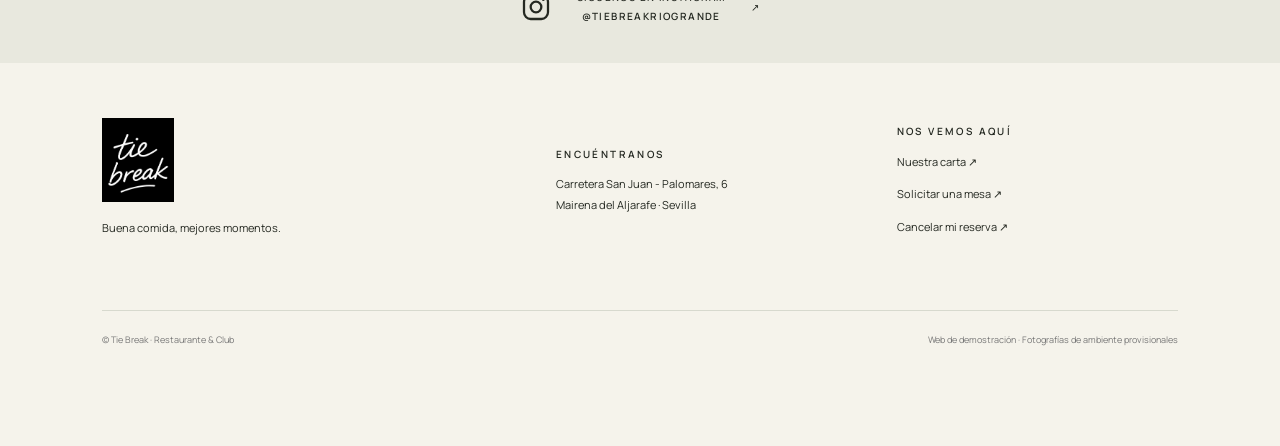
==== commit 8cc8eab6: "Expose persistent cancellation and daily table availability" ====
--- a/index.html
+++ b/index.html
@@ -1,10 +1,10 @@
 <!doctype html>
 <html lang="es"><head><meta charset="utf-8"><meta name="viewport" content="width=device-width,initial-scale=1"><meta name="theme-color" content="#f5f3eb"><meta name="description" content="Tie Break. Buena comida, mejores momentos. Descubre nuestra carta y solicita tu mesa en el club."><title>Tie Break · Buena comida, mejores momentos</title><link rel="stylesheet" href="./style.css"><link rel="stylesheet" href="./home.css?v=5"><link rel="stylesheet" href="./contact.css?v=2"></head>
-<body class="restaurant-home"><header class="home-header"><a class="home-brand" href="#inicio" aria-label="Tie Break · Inicio"><img src="./assets/logo.jpg" alt="Tie Break"></a><div class="header-instagram"><a class="instagram-link" href="https://www.instagram.com/tiebreakriogrande/" target="_blank" rel="noopener noreferrer"><svg viewBox="0 0 24 24" fill="none" stroke="currentColor" stroke-width="1.7" aria-hidden="true"><rect x="3" y="3" width="18" height="18" rx="5"/><circle cx="12" cy="12" r="4"/><circle cx="17.5" cy="6.5" r="1" fill="currentColor" stroke="none"/></svg><span>SÍGUENOS EN INSTAGRAM<strong>@TIEBREAKRIOGRANDE</strong></span><span aria-hidden="true">↗</span></a></div><nav aria-label="Navegación principal"><a href="#nosotros">El restaurante</a><a href="#contacto">Contacto</a><a href="./carta.html">Nuestra carta</a><a href="#reservar" class="home-reserve">Haz tu reserva <span>↗</span></a></nav></header>
+<body class="restaurant-home"><header class="home-header"><a class="home-brand" href="#inicio" aria-label="Tie Break · Inicio"><img src="./assets/logo.jpg" alt="Tie Break"></a><div class="header-instagram"><a class="instagram-link" href="https://www.instagram.com/tiebreakriogrande/" target="_blank" rel="noopener noreferrer"><svg viewBox="0 0 24 24" fill="none" stroke="currentColor" stroke-width="1.7" aria-hidden="true"><rect x="3" y="3" width="18" height="18" rx="5"/><circle cx="12" cy="12" r="4"/><circle cx="17.5" cy="6.5" r="1" fill="currentColor" stroke="none"/></svg><span>SÍGUENOS EN INSTAGRAM<strong>@TIEBREAKRIOGRANDE</strong></span><span aria-hidden="true">↗</span></a></div><nav aria-label="Navegación principal"><a href="#nosotros">El restaurante</a><a href="#contacto">Contacto</a><a href="#cancelar">Cancelar reserva</a><a href="./carta.html">Nuestra carta</a><a href="#reservar" class="home-reserve">Haz tu reserva <span>↗</span></a></nav></header>
 <main id="public"><section class="home-hero" id="inicio" aria-labelledby="hero-title"><img class="cover-photo" src="https://images.unsplash.com/photo-1517248135467-4c7edcad34c4?auto=format&fit=crop&w=2000&q=85" alt="Ambiente de restaurante con luz cálida y mesas preparadas"><div class="hero-center"><p class="overline">RESTAURANTE & CLUB</p><h1 id="hero-title">Buena comida.<br><em>Mejores momentos.</em></h1><p>Tu punto de encuentro, más allá de la pista.</p><a class="editorial-button" href="#reservar">HAZ TU RESERVA <span>↗</span></a></div><div class="hero-bottom"><span>TIE BREAK · EL PLACER DE ESTAR JUNTOS</span><a href="#nosotros" aria-label="Descubrir el restaurante">DESCUBRE MÁS ↓</a></div></section>
 <section class="home-welcome" id="nosotros"><p class="overline">BIENVENIDOS A TIE BREAK</p><h2>Hay encuentros<br>que merecen <em>sobremesa.</em></h2><div class="welcome-text"><p>Un partido entre amigos. Un aperitivo que se alarga. Una mesa donde siempre hay sitio para uno más.</p><p>En Tie Break, la cocina y el deporte se encuentran para disfrutar de lo que de verdad importa: comer bien y compartir el momento.</p></div><a class="text-link" href="./carta.html">DESCUBRE NUESTRA CARTA <span>↗</span></a></section>
 <section class="home-story"><div class="story-image"><img loading="lazy" src="https://images.unsplash.com/photo-1414235077428-338989a2e8c0?auto=format&fit=crop&w=1400&q=85" alt="Una mesa preparada para disfrutar de una comida en compañía"><span>01 / A LA MESA</span></div><div class="story-copy"><p class="overline">DENTRO Y FUERA DE LA PISTA</p><h2>El mejor punto<br>es <em>encontrarnos.</em></h2><p>Ven después del partido, celebra una buena noticia o simplemente regálate una pausa. Aquí, cualquier excusa es buena para sentarse a la mesa.</p><a class="text-link" href="#reservar">GUÁRDATE UN BUEN MOMENTO <span>↗</span></a></div></section>
 <section class="home-menu" id="carta"><div class="menu-intro"><p class="overline">PARA TODOS LOS GUSTOS</p><h2>Lo bueno<br>se <em>comparte.</em></h2><p>Tapas al centro, tus platos favoritos y algo dulce para terminar. Elige a tu ritmo.</p><a class="editorial-button" href="./carta.html">VER NUESTRA CARTA <span>↗</span></a></div><div class="menu-chapters"><a href="./carta.html"><span>01</span><div><h3>Para empezar</h3><p>Entrantes, chacinas y platos para compartir.</p></div><b>↗</b></a><a href="./carta.html"><span>02</span><div><h3>Para disfrutar</h3><p>Carnes, pescados, pastas, pizzas y snacks.</p></div><b>↗</b></a><a href="./carta.html"><span>03</span><div><h3>Para quedarse</h3><p>Un final dulce y una buena sobremesa.</p></div><b>↗</b></a></div></section>
 <section class="home-quote"><p class="overline">LA EXPERIENCIA TIE BREAK</p><h2>«Aquí se juega.<br>Aquí se <em>disfruta.</em>»</h2><div class="experience-list"><div><span>COCINA</span><p>Sabores de siempre.<br>Platos para volver.</p></div><div><span>ENCUENTROS</span><p>Después del partido.<br>Antes de la próxima historia.</p></div><div><span>SOBREMESA</span><p>Sin mirar el reloj.<br>Con la mejor compañía.</p></div></div></section>
-<section class="reservation" id="reservar"><div><p class="eyebrow">GUÁRDATE UN BUEN MOMENTO</p><h2>Nos vemos<br><em>a la mesa.</em></h2><p>Después del partido, con amigos o porque sí.<br>Elige cuándo te apetece venir.</p><div class="reservation-note">Esta es una demostración. Tu solicitud aparecerá en la zona de equipo. No es una reserva real. Tras guardarla, podrás enviar los datos por WhatsApp al restaurante para que revise tu solicitud.</div></div><div class="booking-panel"><div class="booking-actions" role="group" aria-label="Gestionar una reserva"><button type="button" id="show-reserve" aria-pressed="true">Reservar mesa</button><button type="button" id="show-cancel" aria-pressed="false">Cancelar reserva</button></div><form id="booking"><label>Tu nombre<input name="name" required maxlength="80" placeholder="¿A nombre de quién?"></label><div class="form-row"><label>Teléfono con WhatsApp<input name="phone" type="tel" required maxlength="25" placeholder="600 000 000"></label></div><div class="form-row"><label class="booking-date">Fecha<input name="date" type="date" required></label><label class="booking-time">Hora<select name="time"><option>13:00</option><option>13:30</option><option>14:00</option><option>14:30</option><option>15:00</option><option>20:00</option><option>20:30</option><option>21:00</option><option>21:30</option><option>22:00</option></select></label><label class="booking-guests">Personas<input name="guests" type="number" min="1" max="12" value="2" required></label></div><label>¿Dónde prefieres sentarte?<select name="area" required><option value="Salón">Salón</option><option value="Terraza">Terraza</option></select></label><label>Algo que debamos saber<textarea name="notes" maxlength="500" placeholder="Preferencias o peticiones especiales"></textarea></label><p class="muted booking-privacy">Usaremos tu teléfono para contactar contigo sobre esta solicitud. La reserva quedará pendiente hasta que el restaurante la confirme.</p><button class="button" type="submit">Solicitar mesa ↗</button><p id="booking-result" role="status"></p></form><form id="cancel-booking" hidden><h3>Cancelar una reserva</h3><p class="muted">Introduce la referencia de tu reserva y el mismo teléfono con el que la solicitaste.</p><label>Referencia de la reserva<input name="reference" required minlength="8" maxlength="36" autocomplete="off" placeholder="La encontrarás en el mensaje de tu reserva"></label><label>Teléfono de la reserva<input name="phone" type="tel" required maxlength="25" autocomplete="tel" placeholder="600 000 000"></label><p class="muted">La cancelación se guardará directamente en la app. Después se abrirá WhatsApp para avisar al restaurante.</p><button class="button" type="submit">Cancelar reserva ↗</button><p id="cancel-result" role="status"></p></form></div></section>
-<section class="contact-section" id="contacto"><div class="contact-copy"><p class="overline">TE ESPERAMOS EN TIE BREAK</p><h2>Cómo <em>llegar.</em></h2><address>Carretera San Juan - Palomares, 6<br>Mairena del Aljarafe · Andalucía, España</address><a class="text-link" href="https://www.google.com/maps/search/?api=1&amp;query=Carretera+San+Juan+-+Palomares+6+Mairena+del+Aljarafe+Spain" target="_blank" rel="noopener noreferrer">CÓMO LLEGAR ↗</a></div><iframe title="Ubicación de Tie Break en Google Maps" src="https://maps.google.com/maps?q=Carretera%20San%20Juan%20-%20Palomares%206%20Mairena%20del%20Aljarafe%20Spain&amp;output=embed" loading="lazy" referrerpolicy="no-referrer-when-downgrade" allowfullscreen></iframe></section><section class="instagram-band"><a class="instagram-link" href="https://www.instagram.com/tiebreakriogrande/" target="_blank" rel="noopener noreferrer"><svg viewBox="0 0 24 24" fill="none" stroke="currentColor" stroke-width="1.7" aria-hidden="true"><rect x="3" y="3" width="18" height="18" rx="5"/><circle cx="12" cy="12" r="4"/><circle cx="17.5" cy="6.5" r="1" fill="currentColor" stroke="none"/></svg><span>SÍGUENOS EN INSTAGRAM<strong>@TIEBREAKRIOGRANDE</strong></span><span aria-hidden="true">↗</span></a></section><footer class="home-footer"><div><a class="home-brand" href="#inicio" aria-label="Tie Break · Inicio"><img src="./assets/logo.jpg" alt="Tie Break"></a><p>Buena comida, mejores momentos.</p></div><div><span class="overline">ENCUÉNTRANOS</span><p>Carretera San Juan - Palomares, 6<br>Mairena del Aljarafe · Sevilla</p></div><div><span class="overline">NOS VEMOS AQUÍ</span><a href="./carta.html">Nuestra carta ↗</a><a href="#reservar">Solicitar una mesa ↗</a></div><div class="footer-bottom"><span>© Tie Break · Restaurante & Club</span><span>Web de demostración · Fotografías de ambiente provisionales</span></div></footer></main><script src="./restaurant.js?v=5"></script><a class="whatsapp-float" href="https://wa.me/34663781595?text=Hola%2C%20%C2%BFqu%C3%A9%20tal%3F%20Estoy%20interesad%40%20en%20tener%20m%C3%A1s%20informaci%C3%B3n%20sobre%20su%20restaurante%20o%20hacer%20una%20reserva." target="_blank" rel="noopener noreferrer" aria-label="Contactar por WhatsApp al +34 663 781 595"><span class="whatsapp-label">¿Tienes alguna pregunta? Escríbenos</span><span class="whatsapp-circle"><span class="whatsapp-dot" aria-hidden="true"></span><svg viewBox="0 0 32 32" fill="currentColor" aria-hidden="true"><path d="M16 3a13 13 0 0 0-11.3 19.4L3 29l6.8-1.8A13 13 0 1 0 16 3Zm0 23.7a10.7 10.7 0 0 1-5.5-1.5l-.4-.2-4 1.1 1.1-3.9-.3-.4A10.7 10.7 0 1 1 16 26.7Zm5.9-8c-.3-.2-1.9-.9-2.2-1s-.5-.2-.7.2-.8 1-1 1.2-.4.2-.7.1a8.8 8.8 0 0 1-2.6-1.6 10 10 0 0 1-1.8-2.3c-.2-.3 0-.5.1-.7l.5-.6.3-.5c.1-.2 0-.4 0-.6l-1-2.4c-.3-.6-.6-.5-.8-.5h-.7c-.2 0-.6.1-.9.4-.3.4-1.2 1.2-1.2 2.8s1.2 3.1 1.4 3.3 2.4 3.8 5.8 5.3c.8.3 1.5.6 2 .7.8.2 1.5.2 2.1.1.6-.1 1.9-.8 2.2-1.6s.3-1.5.2-1.6-.3-.2-.6-.4Z"/></svg></span></a></body></html>+<section class="reservation" id="reservar"><div><p class="eyebrow">GUÁRDATE UN BUEN MOMENTO</p><h2>Nos vemos<br><em>a la mesa.</em></h2><p>Después del partido, con amigos o porque sí.<br>Elige cuándo te apetece venir.</p><div class="reservation-note">Esta es una demostración. Tu solicitud aparecerá en la zona de equipo. No es una reserva real. Tras guardarla, podrás enviar los datos por WhatsApp al restaurante para que revise tu solicitud.</div></div><div class="booking-panel"><div class="booking-actions" role="group" aria-label="Gestionar una reserva"><button type="button" id="show-reserve" aria-pressed="true">Reservar mesa</button><button type="button" id="show-cancel" aria-pressed="false">Cancelar reserva</button></div><form id="booking"><label>Tu nombre<input name="name" required maxlength="80" placeholder="¿A nombre de quién?"></label><div class="form-row"><label>Teléfono con WhatsApp<input name="phone" type="tel" required maxlength="25" placeholder="600 000 000"></label></div><div class="form-row"><label class="booking-date">Fecha<input name="date" type="date" required></label><label class="booking-time">Hora<select name="time"><option>13:00</option><option>13:30</option><option>14:00</option><option>14:30</option><option>15:00</option><option>20:00</option><option>20:30</option><option>21:00</option><option>21:30</option><option>22:00</option></select></label><label class="booking-guests">Personas<input name="guests" type="number" min="1" max="12" value="2" required></label></div><label>¿Dónde prefieres sentarte?<select name="area" required><option value="Salón">Salón</option><option value="Terraza">Terraza</option></select></label><p id="availability" class="muted" role="status"></p><label>Algo que debamos saber<textarea name="notes" maxlength="500" placeholder="Preferencias o peticiones especiales"></textarea></label><p class="muted booking-privacy">Usaremos tu teléfono para contactar contigo sobre esta solicitud. La reserva quedará pendiente hasta que el restaurante la confirme.</p><button class="button" type="submit">Solicitar mesa ↗</button><p id="booking-result" role="status"></p></form><form id="cancel-booking" hidden><h3>Cancelar una reserva</h3><p class="muted">Introduce la referencia de tu reserva y el mismo teléfono con el que la solicitaste.</p><label>Referencia de la reserva<input name="reference" required minlength="8" maxlength="36" autocomplete="off" placeholder="La encontrarás en el mensaje de tu reserva"></label><label>Teléfono de la reserva<input name="phone" type="tel" required maxlength="25" autocomplete="tel" placeholder="600 000 000"></label><p class="muted">La cancelación se guardará directamente en la app. Después se abrirá WhatsApp para avisar al restaurante.</p><button class="button" type="submit">Cancelar reserva ↗</button><p id="cancel-result" role="status"></p></form></div></section>
+<section class="contact-section" id="contacto"><div class="contact-copy"><p class="overline">TE ESPERAMOS EN TIE BREAK</p><h2>Cómo <em>llegar.</em></h2><address>Carretera San Juan - Palomares, 6<br>Mairena del Aljarafe · Andalucía, España</address><a class="text-link" href="https://www.google.com/maps/search/?api=1&amp;query=Carretera+San+Juan+-+Palomares+6+Mairena+del+Aljarafe+Spain" target="_blank" rel="noopener noreferrer">CÓMO LLEGAR ↗</a></div><iframe title="Ubicación de Tie Break en Google Maps" src="https://maps.google.com/maps?q=Carretera%20San%20Juan%20-%20Palomares%206%20Mairena%20del%20Aljarafe%20Spain&amp;output=embed" loading="lazy" referrerpolicy="no-referrer-when-downgrade" allowfullscreen></iframe></section><section class="instagram-band"><a class="instagram-link" href="https://www.instagram.com/tiebreakriogrande/" target="_blank" rel="noopener noreferrer"><svg viewBox="0 0 24 24" fill="none" stroke="currentColor" stroke-width="1.7" aria-hidden="true"><rect x="3" y="3" width="18" height="18" rx="5"/><circle cx="12" cy="12" r="4"/><circle cx="17.5" cy="6.5" r="1" fill="currentColor" stroke="none"/></svg><span>SÍGUENOS EN INSTAGRAM<strong>@TIEBREAKRIOGRANDE</strong></span><span aria-hidden="true">↗</span></a></section><footer class="home-footer"><div><a class="home-brand" href="#inicio" aria-label="Tie Break · Inicio"><img src="./assets/logo.jpg" alt="Tie Break"></a><p>Buena comida, mejores momentos.</p></div><div><span class="overline">ENCUÉNTRANOS</span><p>Carretera San Juan - Palomares, 6<br>Mairena del Aljarafe · Sevilla</p></div><div><span class="overline">NOS VEMOS AQUÍ</span><a href="./carta.html">Nuestra carta ↗</a><a href="#reservar">Solicitar una mesa ↗</a><a href="#cancelar">Cancelar mi reserva ↗</a></div><div class="footer-bottom"><span>© Tie Break · Restaurante & Club</span><span>Web de demostración · Fotografías de ambiente provisionales</span></div></footer></main><script src="./restaurant.js?v=8"></script><a class="whatsapp-float" href="https://wa.me/34663781595?text=Hola%2C%20%C2%BFqu%C3%A9%20tal%3F%20Estoy%20interesad%40%20en%20tener%20m%C3%A1s%20informaci%C3%B3n%20sobre%20su%20restaurante%20o%20hacer%20una%20reserva." target="_blank" rel="noopener noreferrer" aria-label="Contactar por WhatsApp al +34 663 781 595"><span class="whatsapp-label">¿Tienes alguna pregunta? Escríbenos</span><span class="whatsapp-circle"><span class="whatsapp-dot" aria-hidden="true"></span><svg viewBox="0 0 32 32" fill="currentColor" aria-hidden="true"><path d="M16 3a13 13 0 0 0-11.3 19.4L3 29l6.8-1.8A13 13 0 1 0 16 3Zm0 23.7a10.7 10.7 0 0 1-5.5-1.5l-.4-.2-4 1.1 1.1-3.9-.3-.4A10.7 10.7 0 1 1 16 26.7Zm5.9-8c-.3-.2-1.9-.9-2.2-1s-.5-.2-.7.2-.8 1-1 1.2-.4.2-.7.1a8.8 8.8 0 0 1-2.6-1.6 10 10 0 0 1-1.8-2.3c-.2-.3 0-.5.1-.7l.5-.6.3-.5c.1-.2 0-.4 0-.6l-1-2.4c-.3-.6-.6-.5-.8-.5h-.7c-.2 0-.6.1-.9.4-.3.4-1.2 1.2-1.2 2.8s1.2 3.1 1.4 3.3 2.4 3.8 5.8 5.3c.8.3 1.5.6 2 .7.8.2 1.5.2 2.1.1.6-.1 1.9-.8 2.2-1.6s.3-1.5.2-1.6-.3-.2-.6-.4Z"/></svg></span></a></body></html>
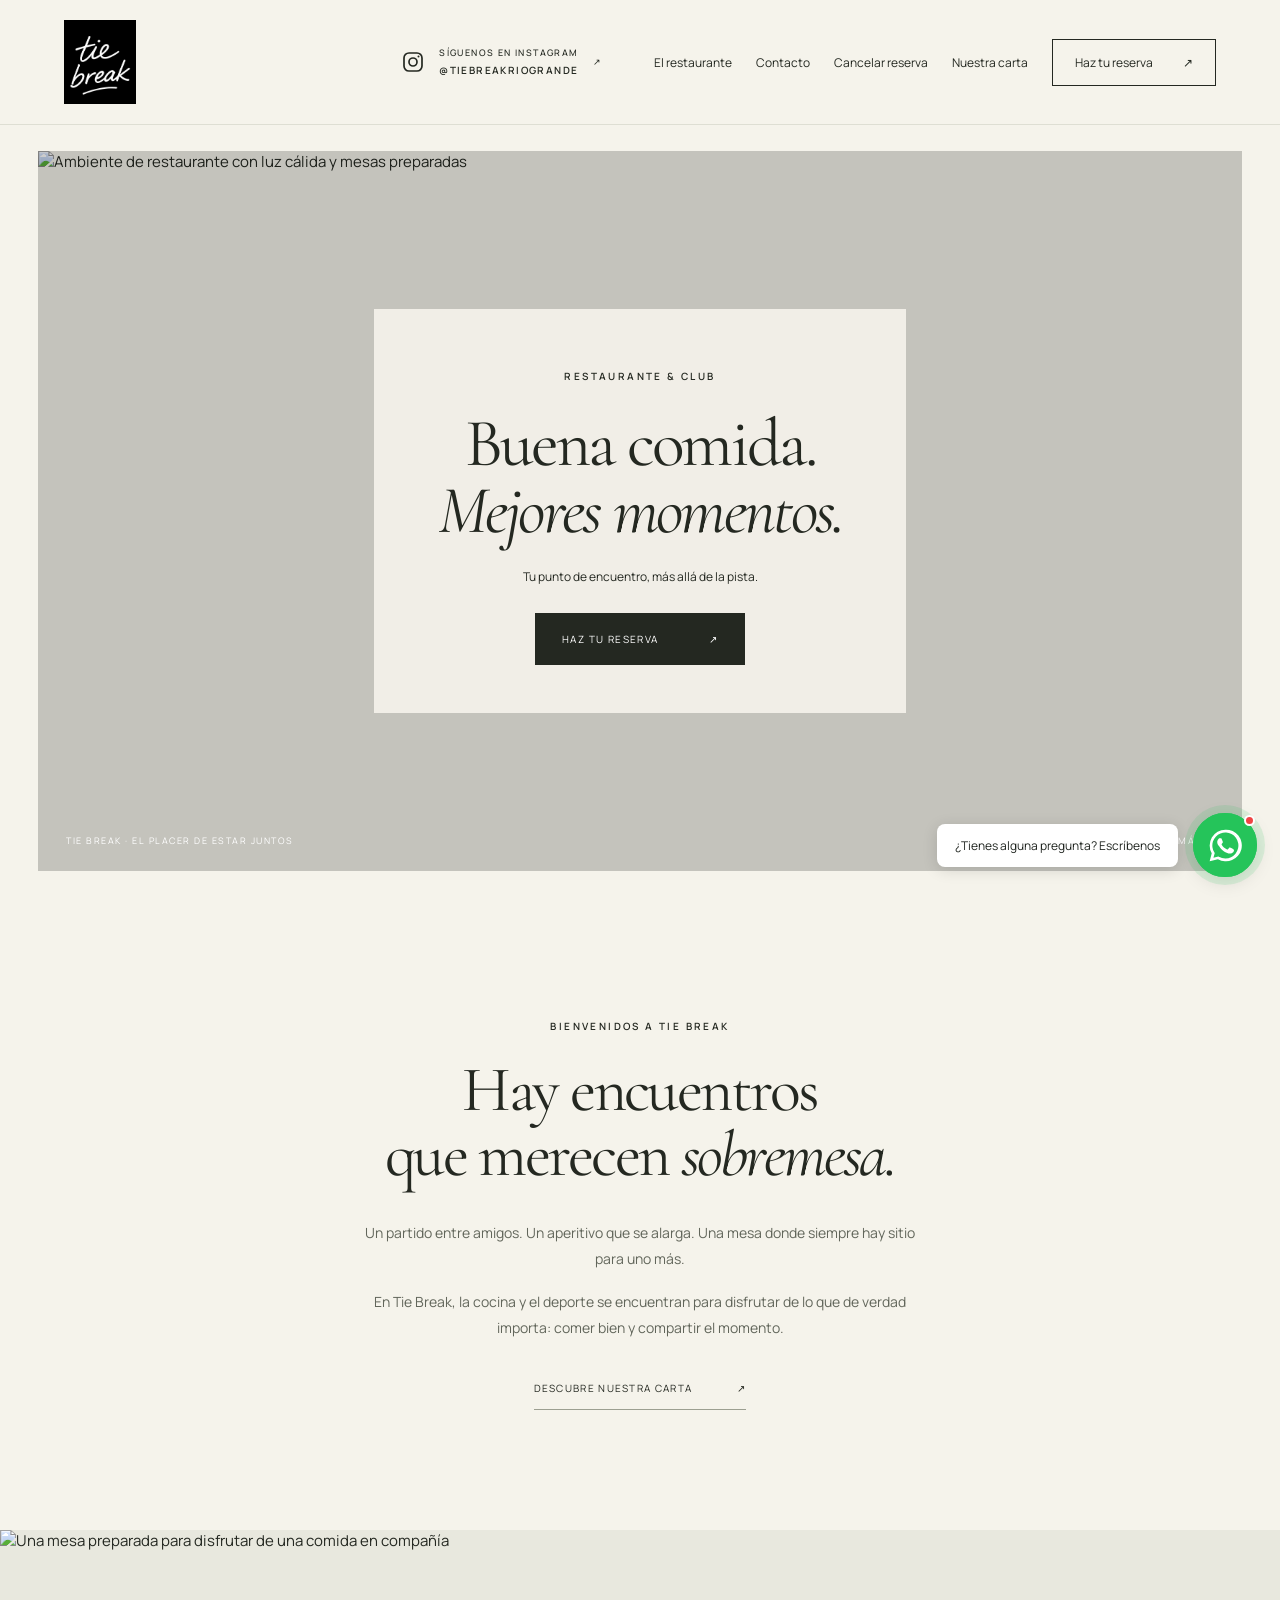
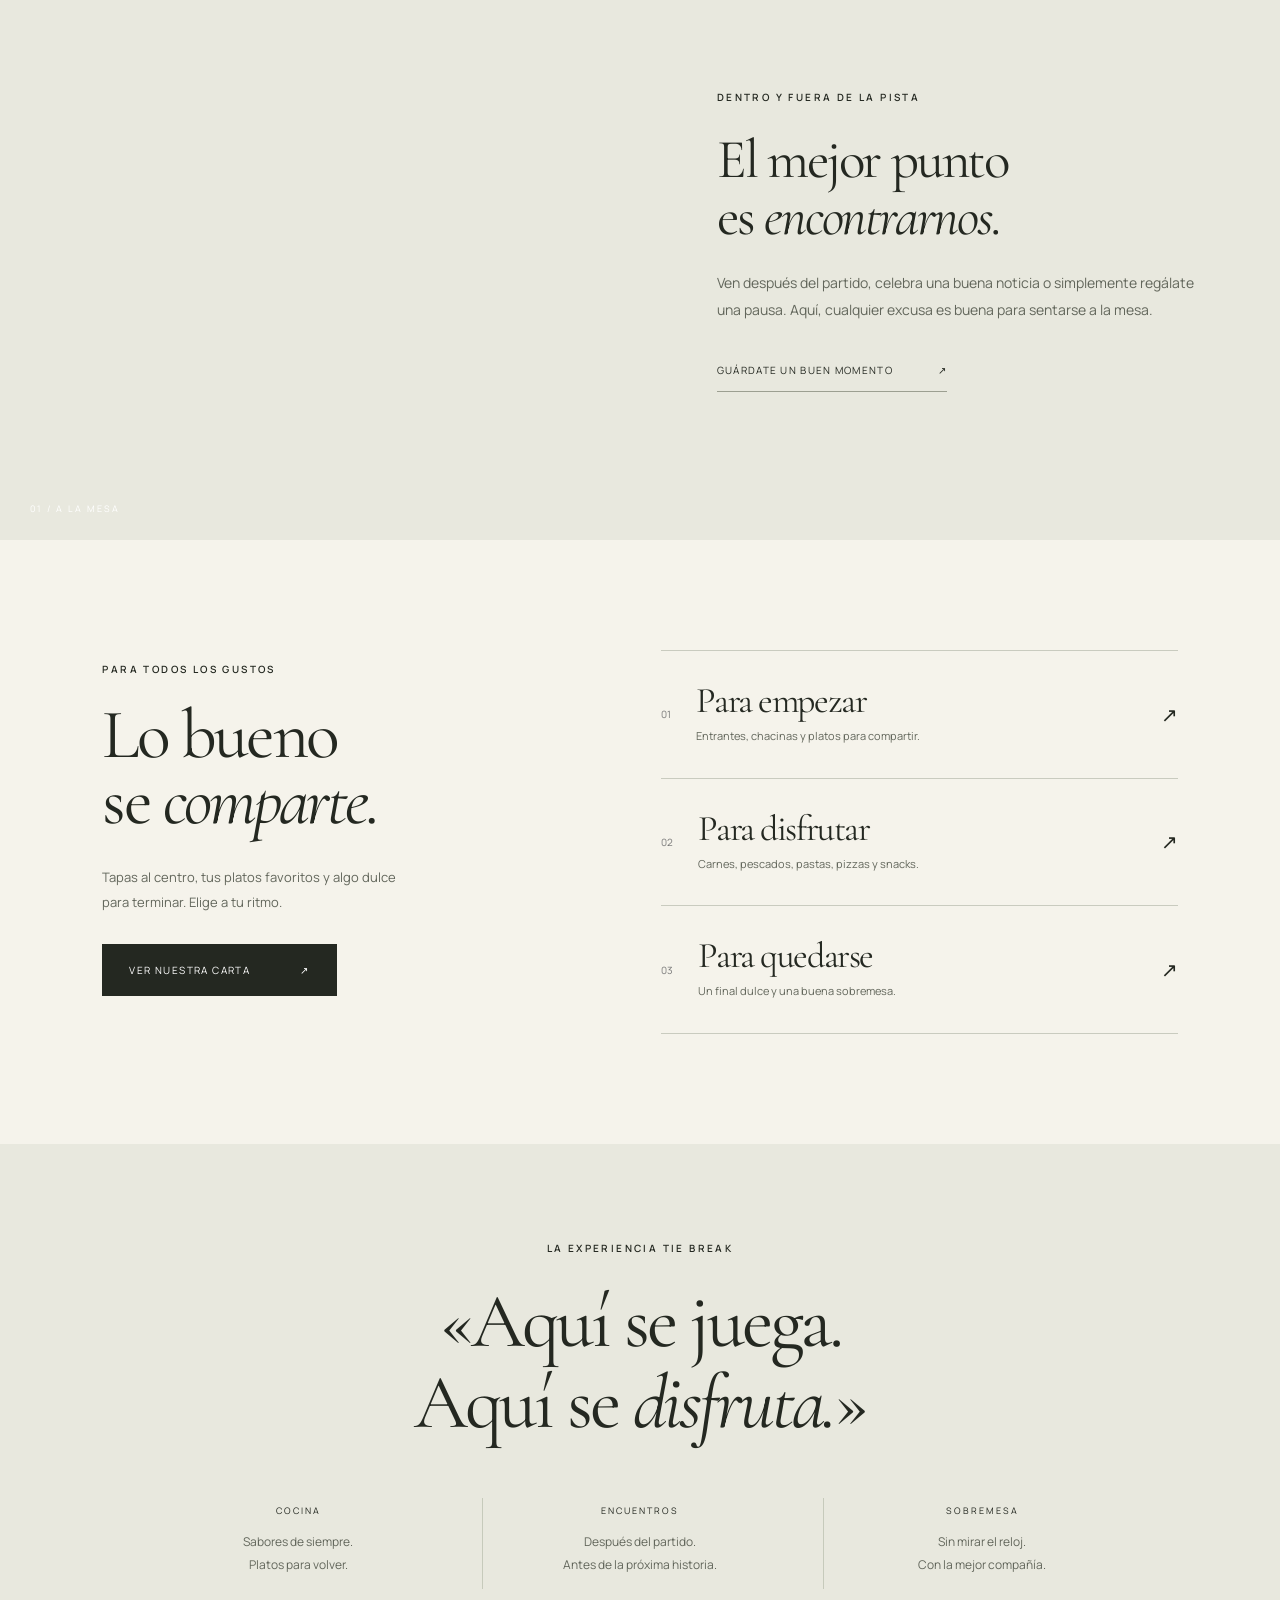
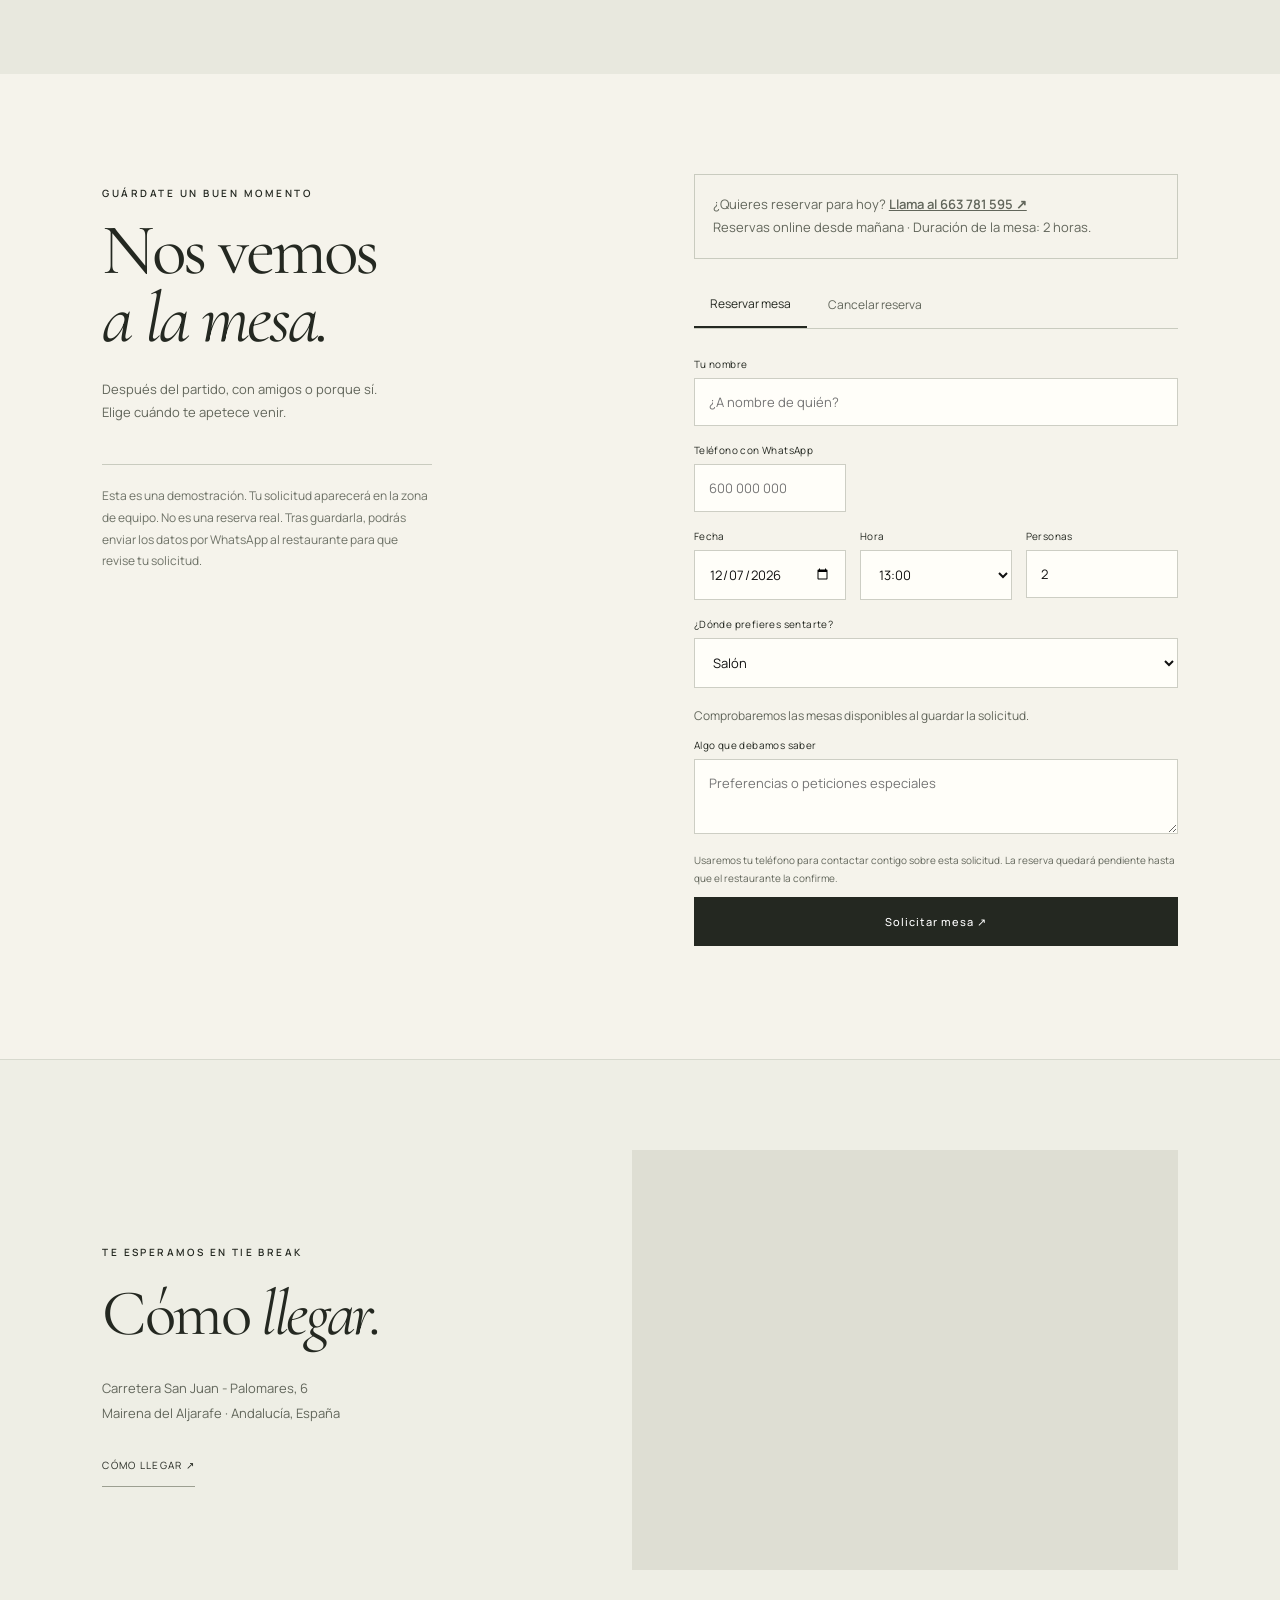
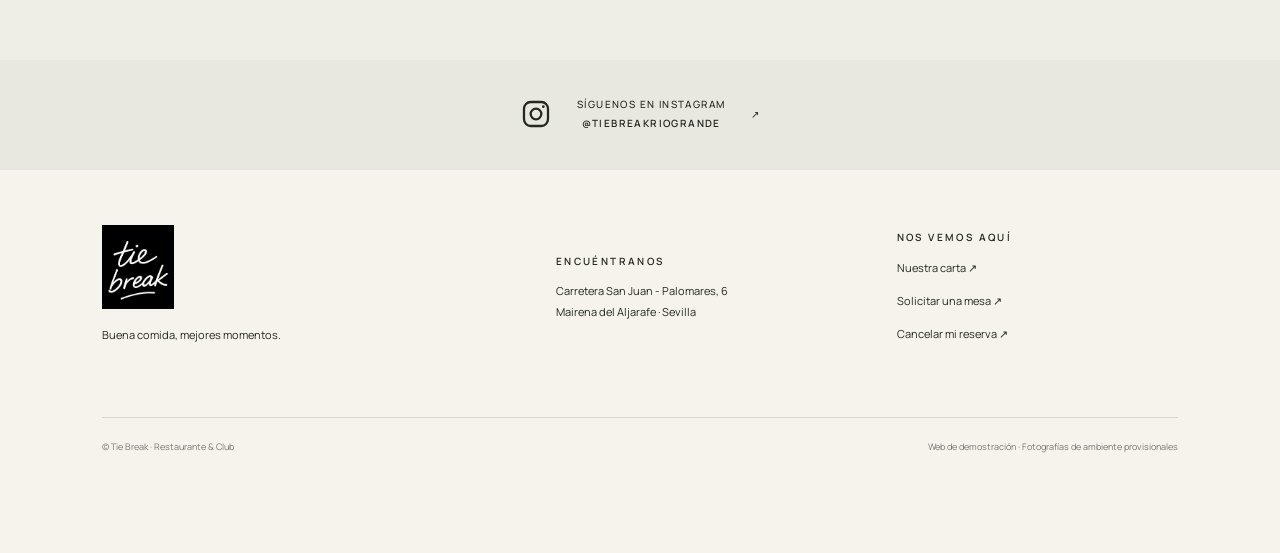
==== commit 175e2160: "Require calls for today and show two-hour reservation availability" ====
--- a/index.html
+++ b/index.html
@@ -1,10 +1,10 @@
 <!doctype html>
-<html lang="es"><head><meta charset="utf-8"><meta name="viewport" content="width=device-width,initial-scale=1"><meta name="theme-color" content="#f5f3eb"><meta name="description" content="Tie Break. Buena comida, mejores momentos. Descubre nuestra carta y solicita tu mesa en el club."><title>Tie Break · Buena comida, mejores momentos</title><link rel="stylesheet" href="./style.css"><link rel="stylesheet" href="./home.css?v=5"><link rel="stylesheet" href="./contact.css?v=2"></head>
+<html lang="es"><head><meta charset="utf-8"><meta name="viewport" content="width=device-width,initial-scale=1"><meta name="theme-color" content="#f5f3eb"><meta name="description" content="Tie Break. Buena comida, mejores momentos. Descubre nuestra carta y solicita tu mesa en el club."><title>Tie Break · Buena comida, mejores momentos</title><link rel="stylesheet" href="./style.css"><link rel="stylesheet" href="./home.css?v=9"><link rel="stylesheet" href="./contact.css?v=2"></head>
 <body class="restaurant-home"><header class="home-header"><a class="home-brand" href="#inicio" aria-label="Tie Break · Inicio"><img src="./assets/logo.jpg" alt="Tie Break"></a><div class="header-instagram"><a class="instagram-link" href="https://www.instagram.com/tiebreakriogrande/" target="_blank" rel="noopener noreferrer"><svg viewBox="0 0 24 24" fill="none" stroke="currentColor" stroke-width="1.7" aria-hidden="true"><rect x="3" y="3" width="18" height="18" rx="5"/><circle cx="12" cy="12" r="4"/><circle cx="17.5" cy="6.5" r="1" fill="currentColor" stroke="none"/></svg><span>SÍGUENOS EN INSTAGRAM<strong>@TIEBREAKRIOGRANDE</strong></span><span aria-hidden="true">↗</span></a></div><nav aria-label="Navegación principal"><a href="#nosotros">El restaurante</a><a href="#contacto">Contacto</a><a href="#cancelar">Cancelar reserva</a><a href="./carta.html">Nuestra carta</a><a href="#reservar" class="home-reserve">Haz tu reserva <span>↗</span></a></nav></header>
 <main id="public"><section class="home-hero" id="inicio" aria-labelledby="hero-title"><img class="cover-photo" src="https://images.unsplash.com/photo-1517248135467-4c7edcad34c4?auto=format&fit=crop&w=2000&q=85" alt="Ambiente de restaurante con luz cálida y mesas preparadas"><div class="hero-center"><p class="overline">RESTAURANTE & CLUB</p><h1 id="hero-title">Buena comida.<br><em>Mejores momentos.</em></h1><p>Tu punto de encuentro, más allá de la pista.</p><a class="editorial-button" href="#reservar">HAZ TU RESERVA <span>↗</span></a></div><div class="hero-bottom"><span>TIE BREAK · EL PLACER DE ESTAR JUNTOS</span><a href="#nosotros" aria-label="Descubrir el restaurante">DESCUBRE MÁS ↓</a></div></section>
 <section class="home-welcome" id="nosotros"><p class="overline">BIENVENIDOS A TIE BREAK</p><h2>Hay encuentros<br>que merecen <em>sobremesa.</em></h2><div class="welcome-text"><p>Un partido entre amigos. Un aperitivo que se alarga. Una mesa donde siempre hay sitio para uno más.</p><p>En Tie Break, la cocina y el deporte se encuentran para disfrutar de lo que de verdad importa: comer bien y compartir el momento.</p></div><a class="text-link" href="./carta.html">DESCUBRE NUESTRA CARTA <span>↗</span></a></section>
 <section class="home-story"><div class="story-image"><img loading="lazy" src="https://images.unsplash.com/photo-1414235077428-338989a2e8c0?auto=format&fit=crop&w=1400&q=85" alt="Una mesa preparada para disfrutar de una comida en compañía"><span>01 / A LA MESA</span></div><div class="story-copy"><p class="overline">DENTRO Y FUERA DE LA PISTA</p><h2>El mejor punto<br>es <em>encontrarnos.</em></h2><p>Ven después del partido, celebra una buena noticia o simplemente regálate una pausa. Aquí, cualquier excusa es buena para sentarse a la mesa.</p><a class="text-link" href="#reservar">GUÁRDATE UN BUEN MOMENTO <span>↗</span></a></div></section>
 <section class="home-menu" id="carta"><div class="menu-intro"><p class="overline">PARA TODOS LOS GUSTOS</p><h2>Lo bueno<br>se <em>comparte.</em></h2><p>Tapas al centro, tus platos favoritos y algo dulce para terminar. Elige a tu ritmo.</p><a class="editorial-button" href="./carta.html">VER NUESTRA CARTA <span>↗</span></a></div><div class="menu-chapters"><a href="./carta.html"><span>01</span><div><h3>Para empezar</h3><p>Entrantes, chacinas y platos para compartir.</p></div><b>↗</b></a><a href="./carta.html"><span>02</span><div><h3>Para disfrutar</h3><p>Carnes, pescados, pastas, pizzas y snacks.</p></div><b>↗</b></a><a href="./carta.html"><span>03</span><div><h3>Para quedarse</h3><p>Un final dulce y una buena sobremesa.</p></div><b>↗</b></a></div></section>
 <section class="home-quote"><p class="overline">LA EXPERIENCIA TIE BREAK</p><h2>«Aquí se juega.<br>Aquí se <em>disfruta.</em>»</h2><div class="experience-list"><div><span>COCINA</span><p>Sabores de siempre.<br>Platos para volver.</p></div><div><span>ENCUENTROS</span><p>Después del partido.<br>Antes de la próxima historia.</p></div><div><span>SOBREMESA</span><p>Sin mirar el reloj.<br>Con la mejor compañía.</p></div></div></section>
-<section class="reservation" id="reservar"><div><p class="eyebrow">GUÁRDATE UN BUEN MOMENTO</p><h2>Nos vemos<br><em>a la mesa.</em></h2><p>Después del partido, con amigos o porque sí.<br>Elige cuándo te apetece venir.</p><div class="reservation-note">Esta es una demostración. Tu solicitud aparecerá en la zona de equipo. No es una reserva real. Tras guardarla, podrás enviar los datos por WhatsApp al restaurante para que revise tu solicitud.</div></div><div class="booking-panel"><div class="booking-actions" role="group" aria-label="Gestionar una reserva"><button type="button" id="show-reserve" aria-pressed="true">Reservar mesa</button><button type="button" id="show-cancel" aria-pressed="false">Cancelar reserva</button></div><form id="booking"><label>Tu nombre<input name="name" required maxlength="80" placeholder="¿A nombre de quién?"></label><div class="form-row"><label>Teléfono con WhatsApp<input name="phone" type="tel" required maxlength="25" placeholder="600 000 000"></label></div><div class="form-row"><label class="booking-date">Fecha<input name="date" type="date" required></label><label class="booking-time">Hora<select name="time"><option>13:00</option><option>13:30</option><option>14:00</option><option>14:30</option><option>15:00</option><option>20:00</option><option>20:30</option><option>21:00</option><option>21:30</option><option>22:00</option></select></label><label class="booking-guests">Personas<input name="guests" type="number" min="1" max="12" value="2" required></label></div><label>¿Dónde prefieres sentarte?<select name="area" required><option value="Salón">Salón</option><option value="Terraza">Terraza</option></select></label><p id="availability" class="muted" role="status"></p><label>Algo que debamos saber<textarea name="notes" maxlength="500" placeholder="Preferencias o peticiones especiales"></textarea></label><p class="muted booking-privacy">Usaremos tu teléfono para contactar contigo sobre esta solicitud. La reserva quedará pendiente hasta que el restaurante la confirme.</p><button class="button" type="submit">Solicitar mesa ↗</button><p id="booking-result" role="status"></p></form><form id="cancel-booking" hidden><h3>Cancelar una reserva</h3><p class="muted">Introduce la referencia de tu reserva y el mismo teléfono con el que la solicitaste.</p><label>Referencia de la reserva<input name="reference" required minlength="8" maxlength="36" autocomplete="off" placeholder="La encontrarás en el mensaje de tu reserva"></label><label>Teléfono de la reserva<input name="phone" type="tel" required maxlength="25" autocomplete="tel" placeholder="600 000 000"></label><p class="muted">La cancelación se guardará directamente en la app. Después se abrirá WhatsApp para avisar al restaurante.</p><button class="button" type="submit">Cancelar reserva ↗</button><p id="cancel-result" role="status"></p></form></div></section>
-<section class="contact-section" id="contacto"><div class="contact-copy"><p class="overline">TE ESPERAMOS EN TIE BREAK</p><h2>Cómo <em>llegar.</em></h2><address>Carretera San Juan - Palomares, 6<br>Mairena del Aljarafe · Andalucía, España</address><a class="text-link" href="https://www.google.com/maps/search/?api=1&amp;query=Carretera+San+Juan+-+Palomares+6+Mairena+del+Aljarafe+Spain" target="_blank" rel="noopener noreferrer">CÓMO LLEGAR ↗</a></div><iframe title="Ubicación de Tie Break en Google Maps" src="https://maps.google.com/maps?q=Carretera%20San%20Juan%20-%20Palomares%206%20Mairena%20del%20Aljarafe%20Spain&amp;output=embed" loading="lazy" referrerpolicy="no-referrer-when-downgrade" allowfullscreen></iframe></section><section class="instagram-band"><a class="instagram-link" href="https://www.instagram.com/tiebreakriogrande/" target="_blank" rel="noopener noreferrer"><svg viewBox="0 0 24 24" fill="none" stroke="currentColor" stroke-width="1.7" aria-hidden="true"><rect x="3" y="3" width="18" height="18" rx="5"/><circle cx="12" cy="12" r="4"/><circle cx="17.5" cy="6.5" r="1" fill="currentColor" stroke="none"/></svg><span>SÍGUENOS EN INSTAGRAM<strong>@TIEBREAKRIOGRANDE</strong></span><span aria-hidden="true">↗</span></a></section><footer class="home-footer"><div><a class="home-brand" href="#inicio" aria-label="Tie Break · Inicio"><img src="./assets/logo.jpg" alt="Tie Break"></a><p>Buena comida, mejores momentos.</p></div><div><span class="overline">ENCUÉNTRANOS</span><p>Carretera San Juan - Palomares, 6<br>Mairena del Aljarafe · Sevilla</p></div><div><span class="overline">NOS VEMOS AQUÍ</span><a href="./carta.html">Nuestra carta ↗</a><a href="#reservar">Solicitar una mesa ↗</a><a href="#cancelar">Cancelar mi reserva ↗</a></div><div class="footer-bottom"><span>© Tie Break · Restaurante & Club</span><span>Web de demostración · Fotografías de ambiente provisionales</span></div></footer></main><script src="./restaurant.js?v=8"></script><a class="whatsapp-float" href="https://wa.me/34663781595?text=Hola%2C%20%C2%BFqu%C3%A9%20tal%3F%20Estoy%20interesad%40%20en%20tener%20m%C3%A1s%20informaci%C3%B3n%20sobre%20su%20restaurante%20o%20hacer%20una%20reserva." target="_blank" rel="noopener noreferrer" aria-label="Contactar por WhatsApp al +34 663 781 595"><span class="whatsapp-label">¿Tienes alguna pregunta? Escríbenos</span><span class="whatsapp-circle"><span class="whatsapp-dot" aria-hidden="true"></span><svg viewBox="0 0 32 32" fill="currentColor" aria-hidden="true"><path d="M16 3a13 13 0 0 0-11.3 19.4L3 29l6.8-1.8A13 13 0 1 0 16 3Zm0 23.7a10.7 10.7 0 0 1-5.5-1.5l-.4-.2-4 1.1 1.1-3.9-.3-.4A10.7 10.7 0 1 1 16 26.7Zm5.9-8c-.3-.2-1.9-.9-2.2-1s-.5-.2-.7.2-.8 1-1 1.2-.4.2-.7.1a8.8 8.8 0 0 1-2.6-1.6 10 10 0 0 1-1.8-2.3c-.2-.3 0-.5.1-.7l.5-.6.3-.5c.1-.2 0-.4 0-.6l-1-2.4c-.3-.6-.6-.5-.8-.5h-.7c-.2 0-.6.1-.9.4-.3.4-1.2 1.2-1.2 2.8s1.2 3.1 1.4 3.3 2.4 3.8 5.8 5.3c.8.3 1.5.6 2 .7.8.2 1.5.2 2.1.1.6-.1 1.9-.8 2.2-1.6s.3-1.5.2-1.6-.3-.2-.6-.4Z"/></svg></span></a></body></html>+<section class="reservation" id="reservar"><div><p class="eyebrow">GUÁRDATE UN BUEN MOMENTO</p><h2>Nos vemos<br><em>a la mesa.</em></h2><p>Después del partido, con amigos o porque sí.<br>Elige cuándo te apetece venir.</p><div class="reservation-note">Esta es una demostración. Tu solicitud aparecerá en la zona de equipo. No es una reserva real. Tras guardarla, podrás enviar los datos por WhatsApp al restaurante para que revise tu solicitud.</div></div><div class="booking-panel"><p class="same-day-note">¿Quieres reservar para hoy? <a href="tel:+34663781595">Llama al 663 781 595 ↗</a><br>Reservas online desde mañana · Duración de la mesa: 2 horas.</p><div class="booking-actions" role="group" aria-label="Gestionar una reserva"><button type="button" id="show-reserve" aria-pressed="true">Reservar mesa</button><button type="button" id="show-cancel" aria-pressed="false">Cancelar reserva</button></div><form id="booking"><label>Tu nombre<input name="name" required maxlength="80" placeholder="¿A nombre de quién?"></label><div class="form-row"><label>Teléfono con WhatsApp<input name="phone" type="tel" required maxlength="25" placeholder="600 000 000"></label></div><div class="form-row"><label class="booking-date">Fecha<input name="date" type="date" required></label><label class="booking-time">Hora<select name="time"><option>13:00</option><option>13:30</option><option>14:00</option><option>14:30</option><option>15:00</option><option>20:00</option><option>20:30</option><option>21:00</option><option>21:30</option><option>22:00</option></select></label><label class="booking-guests">Personas<input name="guests" type="number" min="1" max="12" value="2" required></label></div><label>¿Dónde prefieres sentarte?<select name="area" required><option value="Salón">Salón</option><option value="Terraza">Terraza</option></select></label><p id="availability" class="muted" role="status"></p><label>Algo que debamos saber<textarea name="notes" maxlength="500" placeholder="Preferencias o peticiones especiales"></textarea></label><p class="muted booking-privacy">Usaremos tu teléfono para contactar contigo sobre esta solicitud. La reserva quedará pendiente hasta que el restaurante la confirme.</p><button class="button" type="submit">Solicitar mesa ↗</button><p id="booking-result" role="status"></p></form><form id="cancel-booking" hidden><h3>Cancelar una reserva</h3><p class="muted">Introduce la referencia de tu reserva y el mismo teléfono con el que la solicitaste.</p><label>Referencia de la reserva<input name="reference" required minlength="8" maxlength="36" autocomplete="off" placeholder="La encontrarás en el mensaje de tu reserva"></label><label>Teléfono de la reserva<input name="phone" type="tel" required maxlength="25" autocomplete="tel" placeholder="600 000 000"></label><p class="muted">La cancelación se guardará directamente en la app. Después se abrirá WhatsApp para avisar al restaurante.</p><button class="button" type="submit">Cancelar reserva ↗</button><p id="cancel-result" role="status"></p></form></div></section>
+<section class="contact-section" id="contacto"><div class="contact-copy"><p class="overline">TE ESPERAMOS EN TIE BREAK</p><h2>Cómo <em>llegar.</em></h2><address>Carretera San Juan - Palomares, 6<br>Mairena del Aljarafe · Andalucía, España</address><a class="text-link" href="https://www.google.com/maps/search/?api=1&amp;query=Carretera+San+Juan+-+Palomares+6+Mairena+del+Aljarafe+Spain" target="_blank" rel="noopener noreferrer">CÓMO LLEGAR ↗</a></div><iframe title="Ubicación de Tie Break en Google Maps" src="https://maps.google.com/maps?q=Carretera%20San%20Juan%20-%20Palomares%206%20Mairena%20del%20Aljarafe%20Spain&amp;output=embed" loading="lazy" referrerpolicy="no-referrer-when-downgrade" allowfullscreen></iframe></section><section class="instagram-band"><a class="instagram-link" href="https://www.instagram.com/tiebreakriogrande/" target="_blank" rel="noopener noreferrer"><svg viewBox="0 0 24 24" fill="none" stroke="currentColor" stroke-width="1.7" aria-hidden="true"><rect x="3" y="3" width="18" height="18" rx="5"/><circle cx="12" cy="12" r="4"/><circle cx="17.5" cy="6.5" r="1" fill="currentColor" stroke="none"/></svg><span>SÍGUENOS EN INSTAGRAM<strong>@TIEBREAKRIOGRANDE</strong></span><span aria-hidden="true">↗</span></a></section><footer class="home-footer"><div><a class="home-brand" href="#inicio" aria-label="Tie Break · Inicio"><img src="./assets/logo.jpg" alt="Tie Break"></a><p>Buena comida, mejores momentos.</p></div><div><span class="overline">ENCUÉNTRANOS</span><p>Carretera San Juan - Palomares, 6<br>Mairena del Aljarafe · Sevilla</p></div><div><span class="overline">NOS VEMOS AQUÍ</span><a href="./carta.html">Nuestra carta ↗</a><a href="#reservar">Solicitar una mesa ↗</a><a href="#cancelar">Cancelar mi reserva ↗</a></div><div class="footer-bottom"><span>© Tie Break · Restaurante & Club</span><span>Web de demostración · Fotografías de ambiente provisionales</span></div></footer></main><script src="./restaurant.js?v=9"></script><a class="whatsapp-float" href="https://wa.me/34663781595?text=Hola%2C%20%C2%BFqu%C3%A9%20tal%3F%20Estoy%20interesad%40%20en%20tener%20m%C3%A1s%20informaci%C3%B3n%20sobre%20su%20restaurante%20o%20hacer%20una%20reserva." target="_blank" rel="noopener noreferrer" aria-label="Contactar por WhatsApp al +34 663 781 595"><span class="whatsapp-label">¿Tienes alguna pregunta? Escríbenos</span><span class="whatsapp-circle"><span class="whatsapp-dot" aria-hidden="true"></span><svg viewBox="0 0 32 32" fill="currentColor" aria-hidden="true"><path d="M16 3a13 13 0 0 0-11.3 19.4L3 29l6.8-1.8A13 13 0 1 0 16 3Zm0 23.7a10.7 10.7 0 0 1-5.5-1.5l-.4-.2-4 1.1 1.1-3.9-.3-.4A10.7 10.7 0 1 1 16 26.7Zm5.9-8c-.3-.2-1.9-.9-2.2-1s-.5-.2-.7.2-.8 1-1 1.2-.4.2-.7.1a8.8 8.8 0 0 1-2.6-1.6 10 10 0 0 1-1.8-2.3c-.2-.3 0-.5.1-.7l.5-.6.3-.5c.1-.2 0-.4 0-.6l-1-2.4c-.3-.6-.6-.5-.8-.5h-.7c-.2 0-.6.1-.9.4-.3.4-1.2 1.2-1.2 2.8s1.2 3.1 1.4 3.3 2.4 3.8 5.8 5.3c.8.3 1.5.6 2 .7.8.2 1.5.2 2.1.1.6-.1 1.9-.8 2.2-1.6s.3-1.5.2-1.6-.3-.2-.6-.4Z"/></svg></span></a></body></html>
--- a/home.css
+++ b/home.css
@@ -8,3 +8,5 @@
 .restaurant-home #booking .form-row{display:grid;grid-template-columns:repeat(3,minmax(0,1fr));gap:14px}.restaurant-home #booking label{min-width:0}.restaurant-home #booking input,.restaurant-home #booking select{box-sizing:border-box;width:100%;max-width:100%;min-width:0}.restaurant-home #booking input[type=date]{appearance:none;-webkit-appearance:none;min-height:48px}.restaurant-home #booking input[type=date]::-webkit-date-and-time-value{text-align:left;min-width:0}@media(max-width:600px){.restaurant-home #booking .form-row{grid-template-columns:minmax(0,1fr)}.restaurant-home #booking input,.restaurant-home #booking select,.restaurant-home #booking textarea{font-size:16px}.restaurant-home #booking label{width:100%}}
 
 .booking-panel{min-width:0}.booking-actions{display:flex;border-bottom:1px solid #c9cbbf;margin-bottom:28px;gap:5px}.booking-actions button{padding:14px 16px;background:transparent;border:0;color:#62665b;font-size:12px}.booking-actions button[aria-pressed=true]{color:#242821;border-bottom:2px solid #242821}#cancel-booking h3{font-size:36px;margin:10px 0 20px}#booking-result,#cancel-result{overflow-wrap:anywhere;font-size:13px;line-height:1.8}.reference-code{display:block;font-family:monospace;font-size:12px;user-select:all;margin:10px 0}.booking-panel .muted{color:#62665b}
+
+.same-day-note{font-size:12px;line-height:1.9;padding:18px;border:1px solid #c9cbbf;margin:0 0 22px}.same-day-note a{text-decoration:underline;font-weight:600}
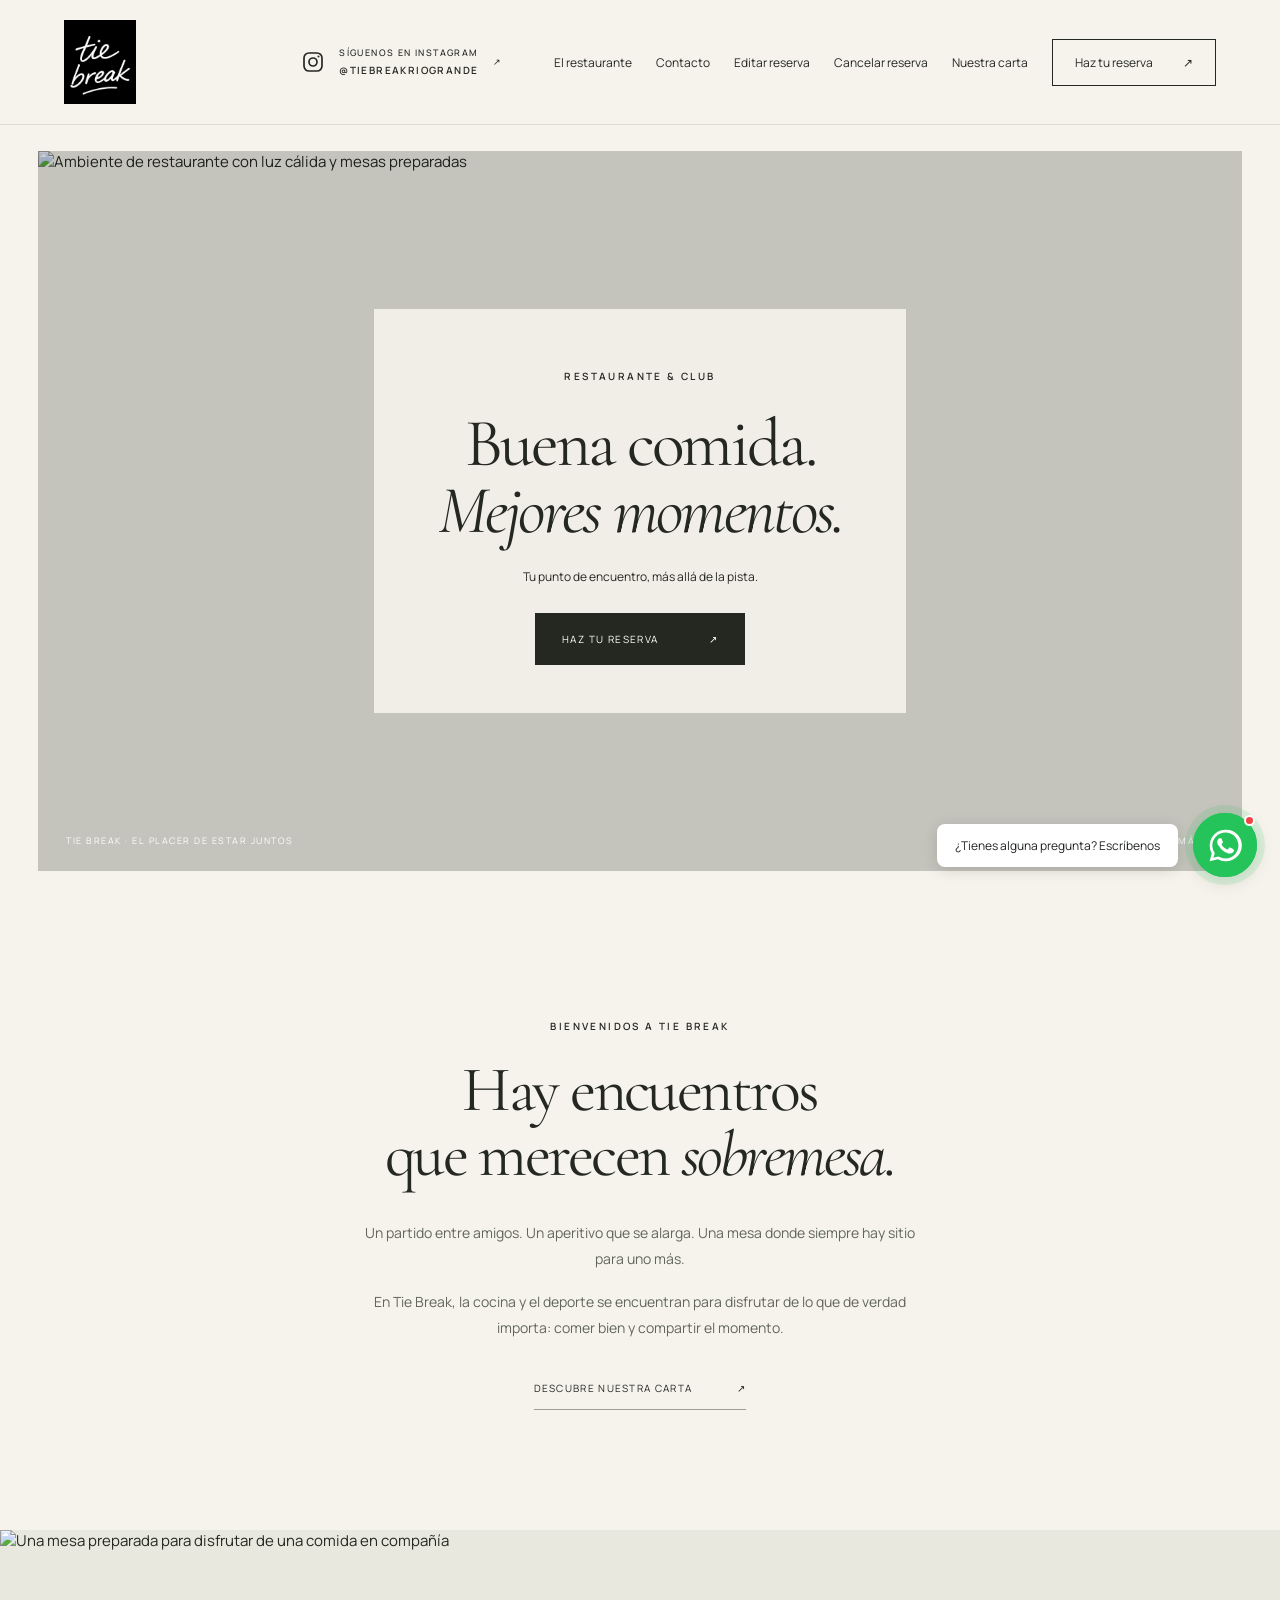
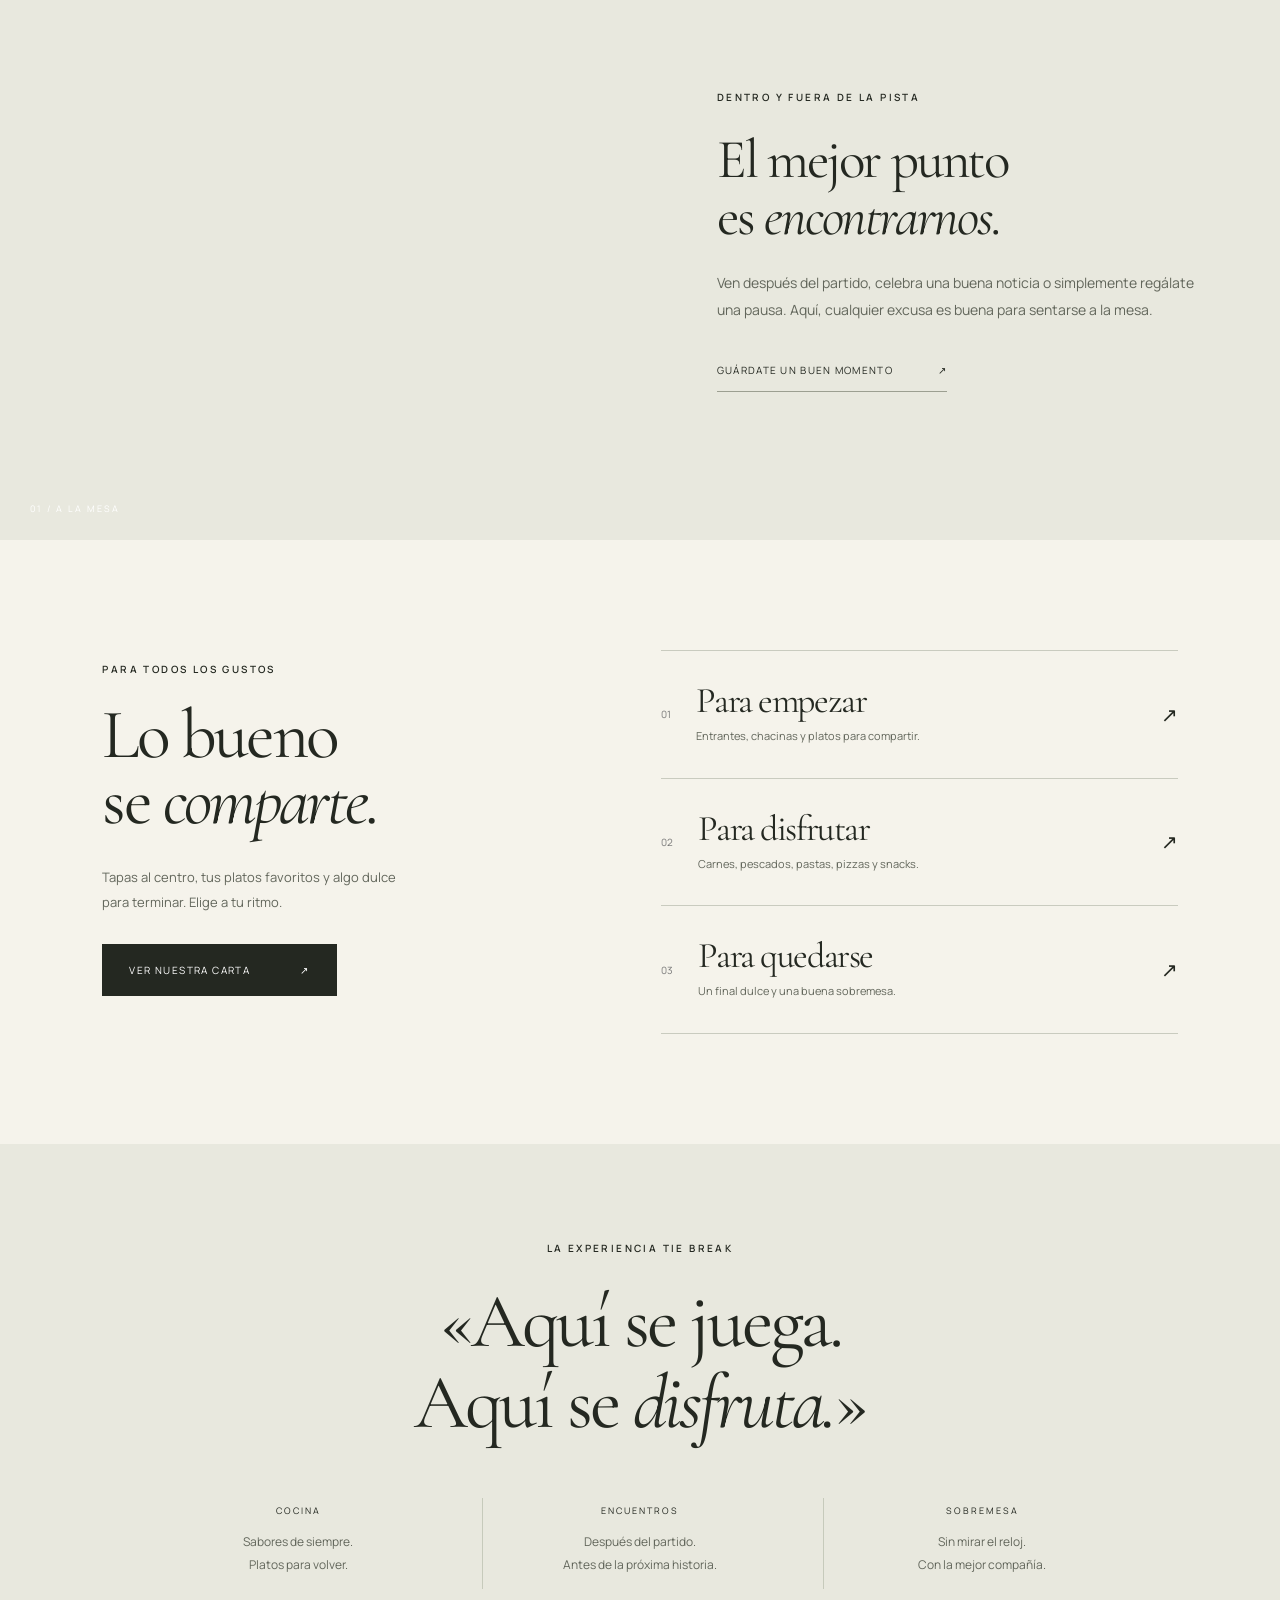
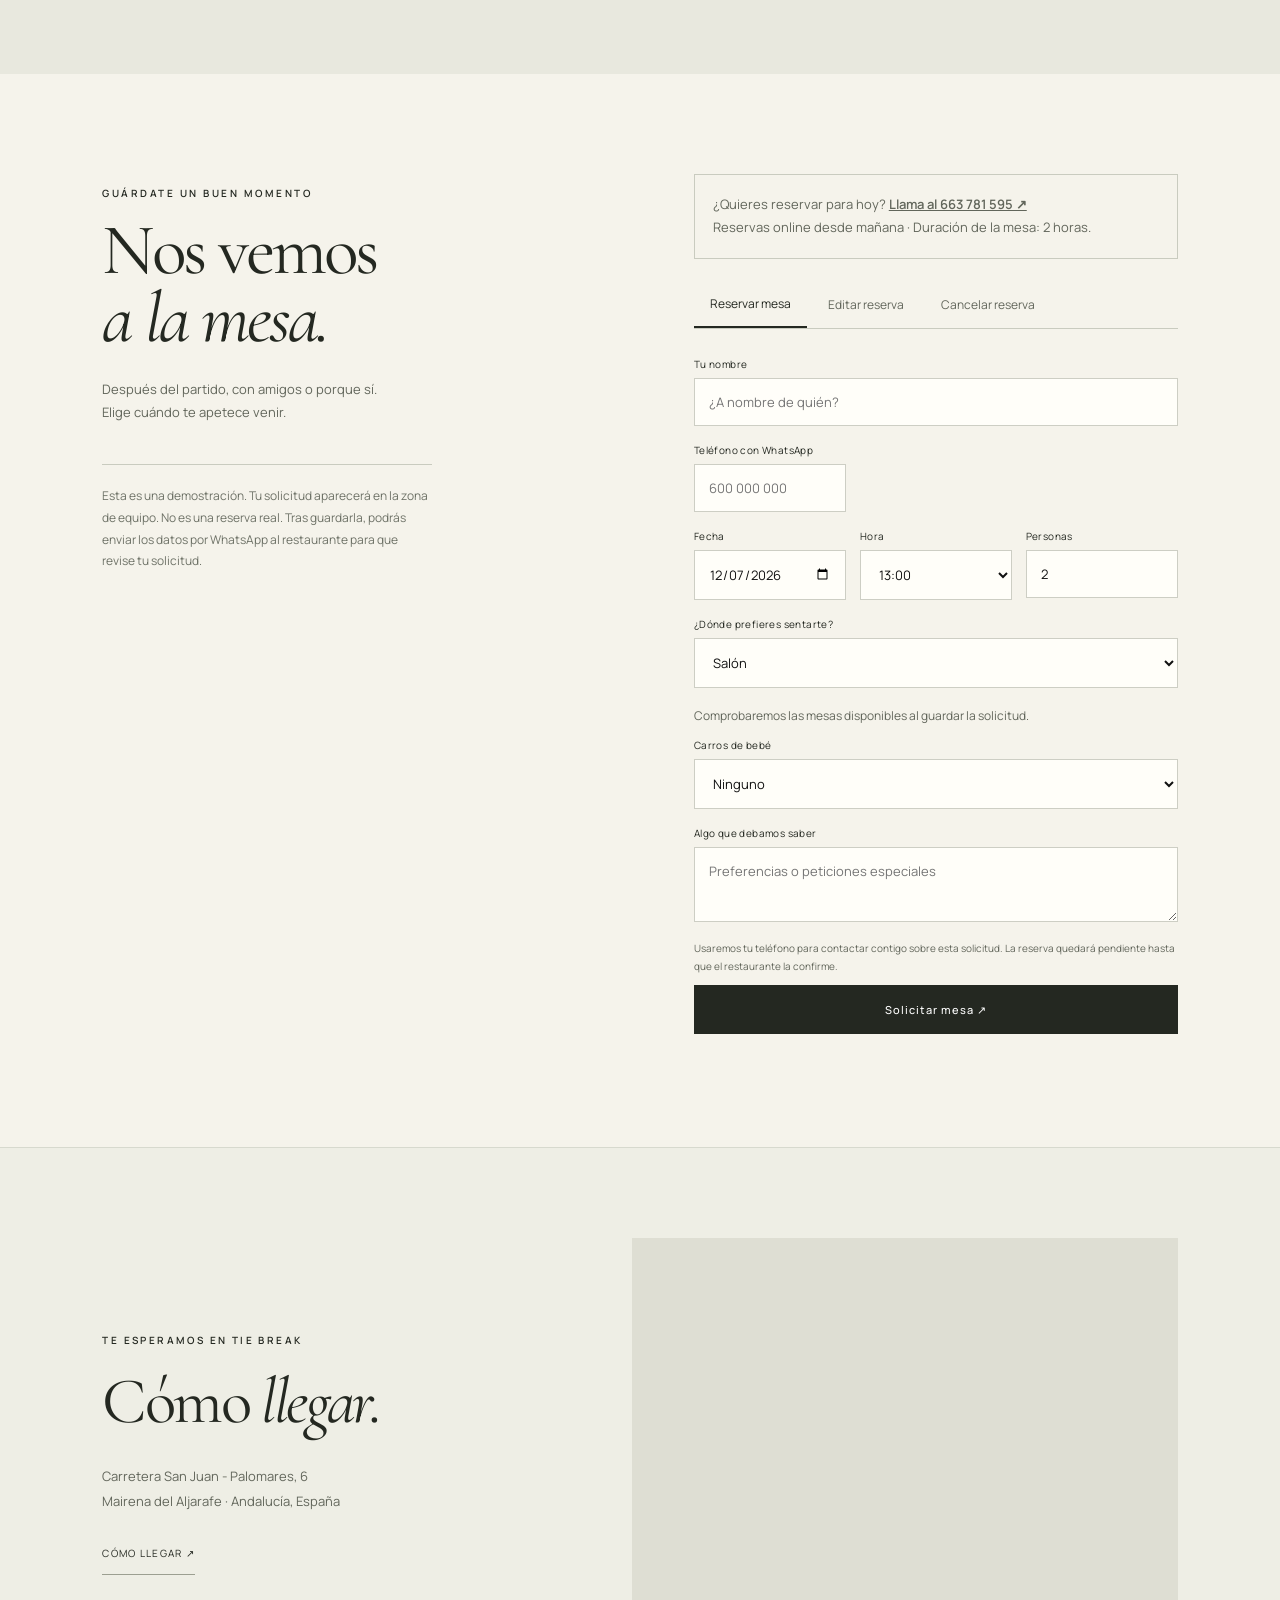
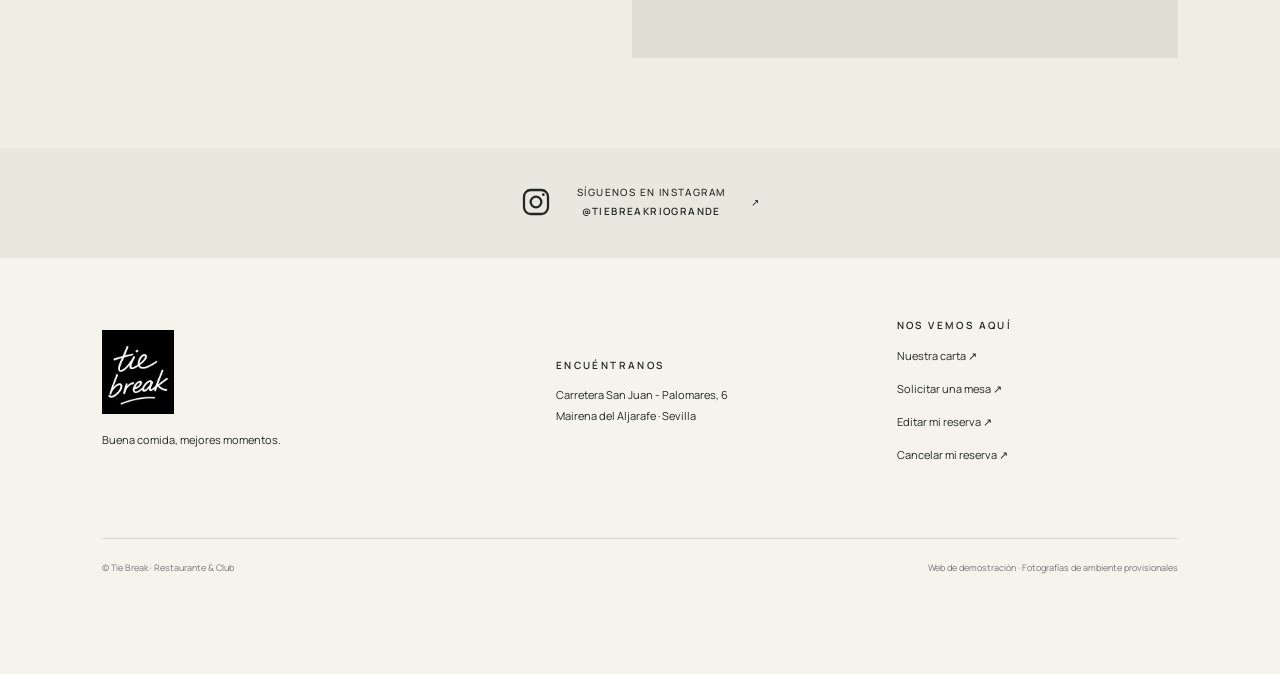
==== commit 294dd957: "Add edit reservation form and stroller details" ====
--- a/index.html
+++ b/index.html
@@ -1,10 +1,10 @@
 <!doctype html>
 <html lang="es"><head><meta charset="utf-8"><meta name="viewport" content="width=device-width,initial-scale=1"><meta name="theme-color" content="#f5f3eb"><meta name="description" content="Tie Break. Buena comida, mejores momentos. Descubre nuestra carta y solicita tu mesa en el club."><title>Tie Break · Buena comida, mejores momentos</title><link rel="stylesheet" href="./style.css"><link rel="stylesheet" href="./home.css?v=9"><link rel="stylesheet" href="./contact.css?v=2"></head>
-<body class="restaurant-home"><header class="home-header"><a class="home-brand" href="#inicio" aria-label="Tie Break · Inicio"><img src="./assets/logo.jpg" alt="Tie Break"></a><div class="header-instagram"><a class="instagram-link" href="https://www.instagram.com/tiebreakriogrande/" target="_blank" rel="noopener noreferrer"><svg viewBox="0 0 24 24" fill="none" stroke="currentColor" stroke-width="1.7" aria-hidden="true"><rect x="3" y="3" width="18" height="18" rx="5"/><circle cx="12" cy="12" r="4"/><circle cx="17.5" cy="6.5" r="1" fill="currentColor" stroke="none"/></svg><span>SÍGUENOS EN INSTAGRAM<strong>@TIEBREAKRIOGRANDE</strong></span><span aria-hidden="true">↗</span></a></div><nav aria-label="Navegación principal"><a href="#nosotros">El restaurante</a><a href="#contacto">Contacto</a><a href="#cancelar">Cancelar reserva</a><a href="./carta.html">Nuestra carta</a><a href="#reservar" class="home-reserve">Haz tu reserva <span>↗</span></a></nav></header>
+<body class="restaurant-home"><header class="home-header"><a class="home-brand" href="#inicio" aria-label="Tie Break · Inicio"><img src="./assets/logo.jpg" alt="Tie Break"></a><div class="header-instagram"><a class="instagram-link" href="https://www.instagram.com/tiebreakriogrande/" target="_blank" rel="noopener noreferrer"><svg viewBox="0 0 24 24" fill="none" stroke="currentColor" stroke-width="1.7" aria-hidden="true"><rect x="3" y="3" width="18" height="18" rx="5"/><circle cx="12" cy="12" r="4"/><circle cx="17.5" cy="6.5" r="1" fill="currentColor" stroke="none"/></svg><span>SÍGUENOS EN INSTAGRAM<strong>@TIEBREAKRIOGRANDE</strong></span><span aria-hidden="true">↗</span></a></div><nav aria-label="Navegación principal"><a href="#nosotros">El restaurante</a><a href="#contacto">Contacto</a><a href="#editar">Editar reserva</a><a href="#cancelar">Cancelar reserva</a><a href="./carta.html">Nuestra carta</a><a href="#reservar" class="home-reserve">Haz tu reserva <span>↗</span></a></nav></header>
 <main id="public"><section class="home-hero" id="inicio" aria-labelledby="hero-title"><img class="cover-photo" src="https://images.unsplash.com/photo-1517248135467-4c7edcad34c4?auto=format&fit=crop&w=2000&q=85" alt="Ambiente de restaurante con luz cálida y mesas preparadas"><div class="hero-center"><p class="overline">RESTAURANTE & CLUB</p><h1 id="hero-title">Buena comida.<br><em>Mejores momentos.</em></h1><p>Tu punto de encuentro, más allá de la pista.</p><a class="editorial-button" href="#reservar">HAZ TU RESERVA <span>↗</span></a></div><div class="hero-bottom"><span>TIE BREAK · EL PLACER DE ESTAR JUNTOS</span><a href="#nosotros" aria-label="Descubrir el restaurante">DESCUBRE MÁS ↓</a></div></section>
 <section class="home-welcome" id="nosotros"><p class="overline">BIENVENIDOS A TIE BREAK</p><h2>Hay encuentros<br>que merecen <em>sobremesa.</em></h2><div class="welcome-text"><p>Un partido entre amigos. Un aperitivo que se alarga. Una mesa donde siempre hay sitio para uno más.</p><p>En Tie Break, la cocina y el deporte se encuentran para disfrutar de lo que de verdad importa: comer bien y compartir el momento.</p></div><a class="text-link" href="./carta.html">DESCUBRE NUESTRA CARTA <span>↗</span></a></section>
 <section class="home-story"><div class="story-image"><img loading="lazy" src="https://images.unsplash.com/photo-1414235077428-338989a2e8c0?auto=format&fit=crop&w=1400&q=85" alt="Una mesa preparada para disfrutar de una comida en compañía"><span>01 / A LA MESA</span></div><div class="story-copy"><p class="overline">DENTRO Y FUERA DE LA PISTA</p><h2>El mejor punto<br>es <em>encontrarnos.</em></h2><p>Ven después del partido, celebra una buena noticia o simplemente regálate una pausa. Aquí, cualquier excusa es buena para sentarse a la mesa.</p><a class="text-link" href="#reservar">GUÁRDATE UN BUEN MOMENTO <span>↗</span></a></div></section>
 <section class="home-menu" id="carta"><div class="menu-intro"><p class="overline">PARA TODOS LOS GUSTOS</p><h2>Lo bueno<br>se <em>comparte.</em></h2><p>Tapas al centro, tus platos favoritos y algo dulce para terminar. Elige a tu ritmo.</p><a class="editorial-button" href="./carta.html">VER NUESTRA CARTA <span>↗</span></a></div><div class="menu-chapters"><a href="./carta.html"><span>01</span><div><h3>Para empezar</h3><p>Entrantes, chacinas y platos para compartir.</p></div><b>↗</b></a><a href="./carta.html"><span>02</span><div><h3>Para disfrutar</h3><p>Carnes, pescados, pastas, pizzas y snacks.</p></div><b>↗</b></a><a href="./carta.html"><span>03</span><div><h3>Para quedarse</h3><p>Un final dulce y una buena sobremesa.</p></div><b>↗</b></a></div></section>
 <section class="home-quote"><p class="overline">LA EXPERIENCIA TIE BREAK</p><h2>«Aquí se juega.<br>Aquí se <em>disfruta.</em>»</h2><div class="experience-list"><div><span>COCINA</span><p>Sabores de siempre.<br>Platos para volver.</p></div><div><span>ENCUENTROS</span><p>Después del partido.<br>Antes de la próxima historia.</p></div><div><span>SOBREMESA</span><p>Sin mirar el reloj.<br>Con la mejor compañía.</p></div></div></section>
-<section class="reservation" id="reservar"><div><p class="eyebrow">GUÁRDATE UN BUEN MOMENTO</p><h2>Nos vemos<br><em>a la mesa.</em></h2><p>Después del partido, con amigos o porque sí.<br>Elige cuándo te apetece venir.</p><div class="reservation-note">Esta es una demostración. Tu solicitud aparecerá en la zona de equipo. No es una reserva real. Tras guardarla, podrás enviar los datos por WhatsApp al restaurante para que revise tu solicitud.</div></div><div class="booking-panel"><p class="same-day-note">¿Quieres reservar para hoy? <a href="tel:+34663781595">Llama al 663 781 595 ↗</a><br>Reservas online desde mañana · Duración de la mesa: 2 horas.</p><div class="booking-actions" role="group" aria-label="Gestionar una reserva"><button type="button" id="show-reserve" aria-pressed="true">Reservar mesa</button><button type="button" id="show-cancel" aria-pressed="false">Cancelar reserva</button></div><form id="booking"><label>Tu nombre<input name="name" required maxlength="80" placeholder="¿A nombre de quién?"></label><div class="form-row"><label>Teléfono con WhatsApp<input name="phone" type="tel" required maxlength="25" placeholder="600 000 000"></label></div><div class="form-row"><label class="booking-date">Fecha<input name="date" type="date" required></label><label class="booking-time">Hora<select name="time"><option>13:00</option><option>13:30</option><option>14:00</option><option>14:30</option><option>15:00</option><option>20:00</option><option>20:30</option><option>21:00</option><option>21:30</option><option>22:00</option></select></label><label class="booking-guests">Personas<input name="guests" type="number" min="1" max="12" value="2" required></label></div><label>¿Dónde prefieres sentarte?<select name="area" required><option value="Salón">Salón</option><option value="Terraza">Terraza</option></select></label><p id="availability" class="muted" role="status"></p><label>Algo que debamos saber<textarea name="notes" maxlength="500" placeholder="Preferencias o peticiones especiales"></textarea></label><p class="muted booking-privacy">Usaremos tu teléfono para contactar contigo sobre esta solicitud. La reserva quedará pendiente hasta que el restaurante la confirme.</p><button class="button" type="submit">Solicitar mesa ↗</button><p id="booking-result" role="status"></p></form><form id="cancel-booking" hidden><h3>Cancelar una reserva</h3><p class="muted">Introduce la referencia de tu reserva y el mismo teléfono con el que la solicitaste.</p><label>Referencia de la reserva<input name="reference" required minlength="8" maxlength="36" autocomplete="off" placeholder="La encontrarás en el mensaje de tu reserva"></label><label>Teléfono de la reserva<input name="phone" type="tel" required maxlength="25" autocomplete="tel" placeholder="600 000 000"></label><p class="muted">La cancelación se guardará directamente en la app. Después se abrirá WhatsApp para avisar al restaurante.</p><button class="button" type="submit">Cancelar reserva ↗</button><p id="cancel-result" role="status"></p></form></div></section>
-<section class="contact-section" id="contacto"><div class="contact-copy"><p class="overline">TE ESPERAMOS EN TIE BREAK</p><h2>Cómo <em>llegar.</em></h2><address>Carretera San Juan - Palomares, 6<br>Mairena del Aljarafe · Andalucía, España</address><a class="text-link" href="https://www.google.com/maps/search/?api=1&amp;query=Carretera+San+Juan+-+Palomares+6+Mairena+del+Aljarafe+Spain" target="_blank" rel="noopener noreferrer">CÓMO LLEGAR ↗</a></div><iframe title="Ubicación de Tie Break en Google Maps" src="https://maps.google.com/maps?q=Carretera%20San%20Juan%20-%20Palomares%206%20Mairena%20del%20Aljarafe%20Spain&amp;output=embed" loading="lazy" referrerpolicy="no-referrer-when-downgrade" allowfullscreen></iframe></section><section class="instagram-band"><a class="instagram-link" href="https://www.instagram.com/tiebreakriogrande/" target="_blank" rel="noopener noreferrer"><svg viewBox="0 0 24 24" fill="none" stroke="currentColor" stroke-width="1.7" aria-hidden="true"><rect x="3" y="3" width="18" height="18" rx="5"/><circle cx="12" cy="12" r="4"/><circle cx="17.5" cy="6.5" r="1" fill="currentColor" stroke="none"/></svg><span>SÍGUENOS EN INSTAGRAM<strong>@TIEBREAKRIOGRANDE</strong></span><span aria-hidden="true">↗</span></a></section><footer class="home-footer"><div><a class="home-brand" href="#inicio" aria-label="Tie Break · Inicio"><img src="./assets/logo.jpg" alt="Tie Break"></a><p>Buena comida, mejores momentos.</p></div><div><span class="overline">ENCUÉNTRANOS</span><p>Carretera San Juan - Palomares, 6<br>Mairena del Aljarafe · Sevilla</p></div><div><span class="overline">NOS VEMOS AQUÍ</span><a href="./carta.html">Nuestra carta ↗</a><a href="#reservar">Solicitar una mesa ↗</a><a href="#cancelar">Cancelar mi reserva ↗</a></div><div class="footer-bottom"><span>© Tie Break · Restaurante & Club</span><span>Web de demostración · Fotografías de ambiente provisionales</span></div></footer></main><script src="./restaurant.js?v=9"></script><a class="whatsapp-float" href="https://wa.me/34663781595?text=Hola%2C%20%C2%BFqu%C3%A9%20tal%3F%20Estoy%20interesad%40%20en%20tener%20m%C3%A1s%20informaci%C3%B3n%20sobre%20su%20restaurante%20o%20hacer%20una%20reserva." target="_blank" rel="noopener noreferrer" aria-label="Contactar por WhatsApp al +34 663 781 595"><span class="whatsapp-label">¿Tienes alguna pregunta? Escríbenos</span><span class="whatsapp-circle"><span class="whatsapp-dot" aria-hidden="true"></span><svg viewBox="0 0 32 32" fill="currentColor" aria-hidden="true"><path d="M16 3a13 13 0 0 0-11.3 19.4L3 29l6.8-1.8A13 13 0 1 0 16 3Zm0 23.7a10.7 10.7 0 0 1-5.5-1.5l-.4-.2-4 1.1 1.1-3.9-.3-.4A10.7 10.7 0 1 1 16 26.7Zm5.9-8c-.3-.2-1.9-.9-2.2-1s-.5-.2-.7.2-.8 1-1 1.2-.4.2-.7.1a8.8 8.8 0 0 1-2.6-1.6 10 10 0 0 1-1.8-2.3c-.2-.3 0-.5.1-.7l.5-.6.3-.5c.1-.2 0-.4 0-.6l-1-2.4c-.3-.6-.6-.5-.8-.5h-.7c-.2 0-.6.1-.9.4-.3.4-1.2 1.2-1.2 2.8s1.2 3.1 1.4 3.3 2.4 3.8 5.8 5.3c.8.3 1.5.6 2 .7.8.2 1.5.2 2.1.1.6-.1 1.9-.8 2.2-1.6s.3-1.5.2-1.6-.3-.2-.6-.4Z"/></svg></span></a></body></html>+<section class="reservation" id="reservar"><div><p class="eyebrow">GUÁRDATE UN BUEN MOMENTO</p><h2>Nos vemos<br><em>a la mesa.</em></h2><p>Después del partido, con amigos o porque sí.<br>Elige cuándo te apetece venir.</p><div class="reservation-note">Esta es una demostración. Tu solicitud aparecerá en la zona de equipo. No es una reserva real. Tras guardarla, podrás enviar los datos por WhatsApp al restaurante para que revise tu solicitud.</div></div><div class="booking-panel"><p class="same-day-note">¿Quieres reservar para hoy? <a href="tel:+34663781595">Llama al 663 781 595 ↗</a><br>Reservas online desde mañana · Duración de la mesa: 2 horas.</p><div class="booking-actions" role="group" aria-label="Gestionar una reserva"><button type="button" id="show-reserve" aria-pressed="true">Reservar mesa</button><button type="button" id="show-edit" aria-pressed="false">Editar reserva</button><button type="button" id="show-cancel" aria-pressed="false">Cancelar reserva</button></div><form id="booking"><label>Tu nombre<input name="name" required maxlength="80" placeholder="¿A nombre de quién?"></label><div class="form-row"><label>Teléfono con WhatsApp<input name="phone" type="tel" required maxlength="25" placeholder="600 000 000"></label></div><div class="form-row"><label class="booking-date">Fecha<input name="date" type="date" required></label><label class="booking-time">Hora<select name="time"><option>13:00</option><option>13:30</option><option>14:00</option><option>14:30</option><option>15:00</option><option>20:00</option><option>20:30</option><option>21:00</option><option>21:30</option><option>22:00</option></select></label><label class="booking-guests">Personas<input name="guests" type="number" min="1" max="12" value="2" required></label></div><label>¿Dónde prefieres sentarte?<select name="area" required><option value="Salón">Salón</option><option value="Terraza">Terraza</option></select></label><p id="availability" class="muted" role="status"></p><label>Carros de bebé<select name="strollers"><option value="0">Ninguno</option><option value="1">1 carro</option><option value="2">2 carros</option><option value="3">3 carros</option></select></label><label>Algo que debamos saber<textarea name="notes" maxlength="500" placeholder="Preferencias o peticiones especiales"></textarea></label><p class="muted booking-privacy">Usaremos tu teléfono para contactar contigo sobre esta solicitud. La reserva quedará pendiente hasta que el restaurante la confirme.</p><button class="button" type="submit">Solicitar mesa ↗</button><p id="booking-result" role="status"></p></form><form id="cancel-booking" hidden><h3>Cancelar una reserva</h3><p class="muted">Introduce la referencia de tu reserva y el mismo teléfono con el que la solicitaste.</p><label>Referencia de la reserva<input name="reference" required minlength="8" maxlength="36" autocomplete="off" placeholder="La encontrarás en el mensaje de tu reserva"></label><label>Teléfono de la reserva<input name="phone" type="tel" required maxlength="25" autocomplete="tel" placeholder="600 000 000"></label><p class="muted">La cancelación se guardará directamente en la app. Después se abrirá WhatsApp para avisar al restaurante.</p><button class="button" type="submit">Cancelar reserva ↗</button><p id="cancel-result" role="status"></p></form><form id="edit-booking" hidden><h3>Editar reserva</h3><p class="muted">Busca tu reserva con la referencia y el teléfono que utilizaste. Puedes cambiar las personas, indicar carros o actualizar las peticiones.</p><label>Referencia de la reserva<input name="reference" required minlength="8" maxlength="36" autocomplete="off"></label><label>Teléfono de la reserva<input name="phone" type="tel" required maxlength="25" autocomplete="tel"></label><div id="edit-fields" hidden><p id="edit-summary"></p><label>Personas<input name="guests" type="number" min="1" max="12" value="2"></label><label>Carros de bebé<select name="strollers"><option value="0">Ninguno</option><option value="1">1 carro</option><option value="2">2 carros</option><option value="3">3 carros</option></select></label><label>Peticiones<textarea name="notes" maxlength="500" placeholder="Carros, necesidades de espacio u otra información"></textarea></label><p class="muted">Los cambios quedan pendientes de revisión por el restaurante y se comprueba que haya espacio.</p></div><button class="button" type="submit">Buscar reserva</button><p id="edit-result" role="status"></p></form></div></section>
+<section class="contact-section" id="contacto"><div class="contact-copy"><p class="overline">TE ESPERAMOS EN TIE BREAK</p><h2>Cómo <em>llegar.</em></h2><address>Carretera San Juan - Palomares, 6<br>Mairena del Aljarafe · Andalucía, España</address><a class="text-link" href="https://www.google.com/maps/search/?api=1&amp;query=Carretera+San+Juan+-+Palomares+6+Mairena+del+Aljarafe+Spain" target="_blank" rel="noopener noreferrer">CÓMO LLEGAR ↗</a></div><iframe title="Ubicación de Tie Break en Google Maps" src="https://maps.google.com/maps?q=Carretera%20San%20Juan%20-%20Palomares%206%20Mairena%20del%20Aljarafe%20Spain&amp;output=embed" loading="lazy" referrerpolicy="no-referrer-when-downgrade" allowfullscreen></iframe></section><section class="instagram-band"><a class="instagram-link" href="https://www.instagram.com/tiebreakriogrande/" target="_blank" rel="noopener noreferrer"><svg viewBox="0 0 24 24" fill="none" stroke="currentColor" stroke-width="1.7" aria-hidden="true"><rect x="3" y="3" width="18" height="18" rx="5"/><circle cx="12" cy="12" r="4"/><circle cx="17.5" cy="6.5" r="1" fill="currentColor" stroke="none"/></svg><span>SÍGUENOS EN INSTAGRAM<strong>@TIEBREAKRIOGRANDE</strong></span><span aria-hidden="true">↗</span></a></section><footer class="home-footer"><div><a class="home-brand" href="#inicio" aria-label="Tie Break · Inicio"><img src="./assets/logo.jpg" alt="Tie Break"></a><p>Buena comida, mejores momentos.</p></div><div><span class="overline">ENCUÉNTRANOS</span><p>Carretera San Juan - Palomares, 6<br>Mairena del Aljarafe · Sevilla</p></div><div><span class="overline">NOS VEMOS AQUÍ</span><a href="./carta.html">Nuestra carta ↗</a><a href="#reservar">Solicitar una mesa ↗</a><a href="#editar">Editar mi reserva ↗</a><a href="#cancelar">Cancelar mi reserva ↗</a></div><div class="footer-bottom"><span>© Tie Break · Restaurante & Club</span><span>Web de demostración · Fotografías de ambiente provisionales</span></div></footer></main><script src="./restaurant.js?v=12"></script><a class="whatsapp-float" href="https://wa.me/34663781595?text=Hola%2C%20%C2%BFqu%C3%A9%20tal%3F%20Estoy%20interesad%40%20en%20tener%20m%C3%A1s%20informaci%C3%B3n%20sobre%20su%20restaurante%20o%20hacer%20una%20reserva." target="_blank" rel="noopener noreferrer" aria-label="Contactar por WhatsApp al +34 663 781 595"><span class="whatsapp-label">¿Tienes alguna pregunta? Escríbenos</span><span class="whatsapp-circle"><span class="whatsapp-dot" aria-hidden="true"></span><svg viewBox="0 0 32 32" fill="currentColor" aria-hidden="true"><path d="M16 3a13 13 0 0 0-11.3 19.4L3 29l6.8-1.8A13 13 0 1 0 16 3Zm0 23.7a10.7 10.7 0 0 1-5.5-1.5l-.4-.2-4 1.1 1.1-3.9-.3-.4A10.7 10.7 0 1 1 16 26.7Zm5.9-8c-.3-.2-1.9-.9-2.2-1s-.5-.2-.7.2-.8 1-1 1.2-.4.2-.7.1a8.8 8.8 0 0 1-2.6-1.6 10 10 0 0 1-1.8-2.3c-.2-.3 0-.5.1-.7l.5-.6.3-.5c.1-.2 0-.4 0-.6l-1-2.4c-.3-.6-.6-.5-.8-.5h-.7c-.2 0-.6.1-.9.4-.3.4-1.2 1.2-1.2 2.8s1.2 3.1 1.4 3.3 2.4 3.8 5.8 5.3c.8.3 1.5.6 2 .7.8.2 1.5.2 2.1.1.6-.1 1.9-.8 2.2-1.6s.3-1.5.2-1.6-.3-.2-.6-.4Z"/></svg></span></a></body></html>
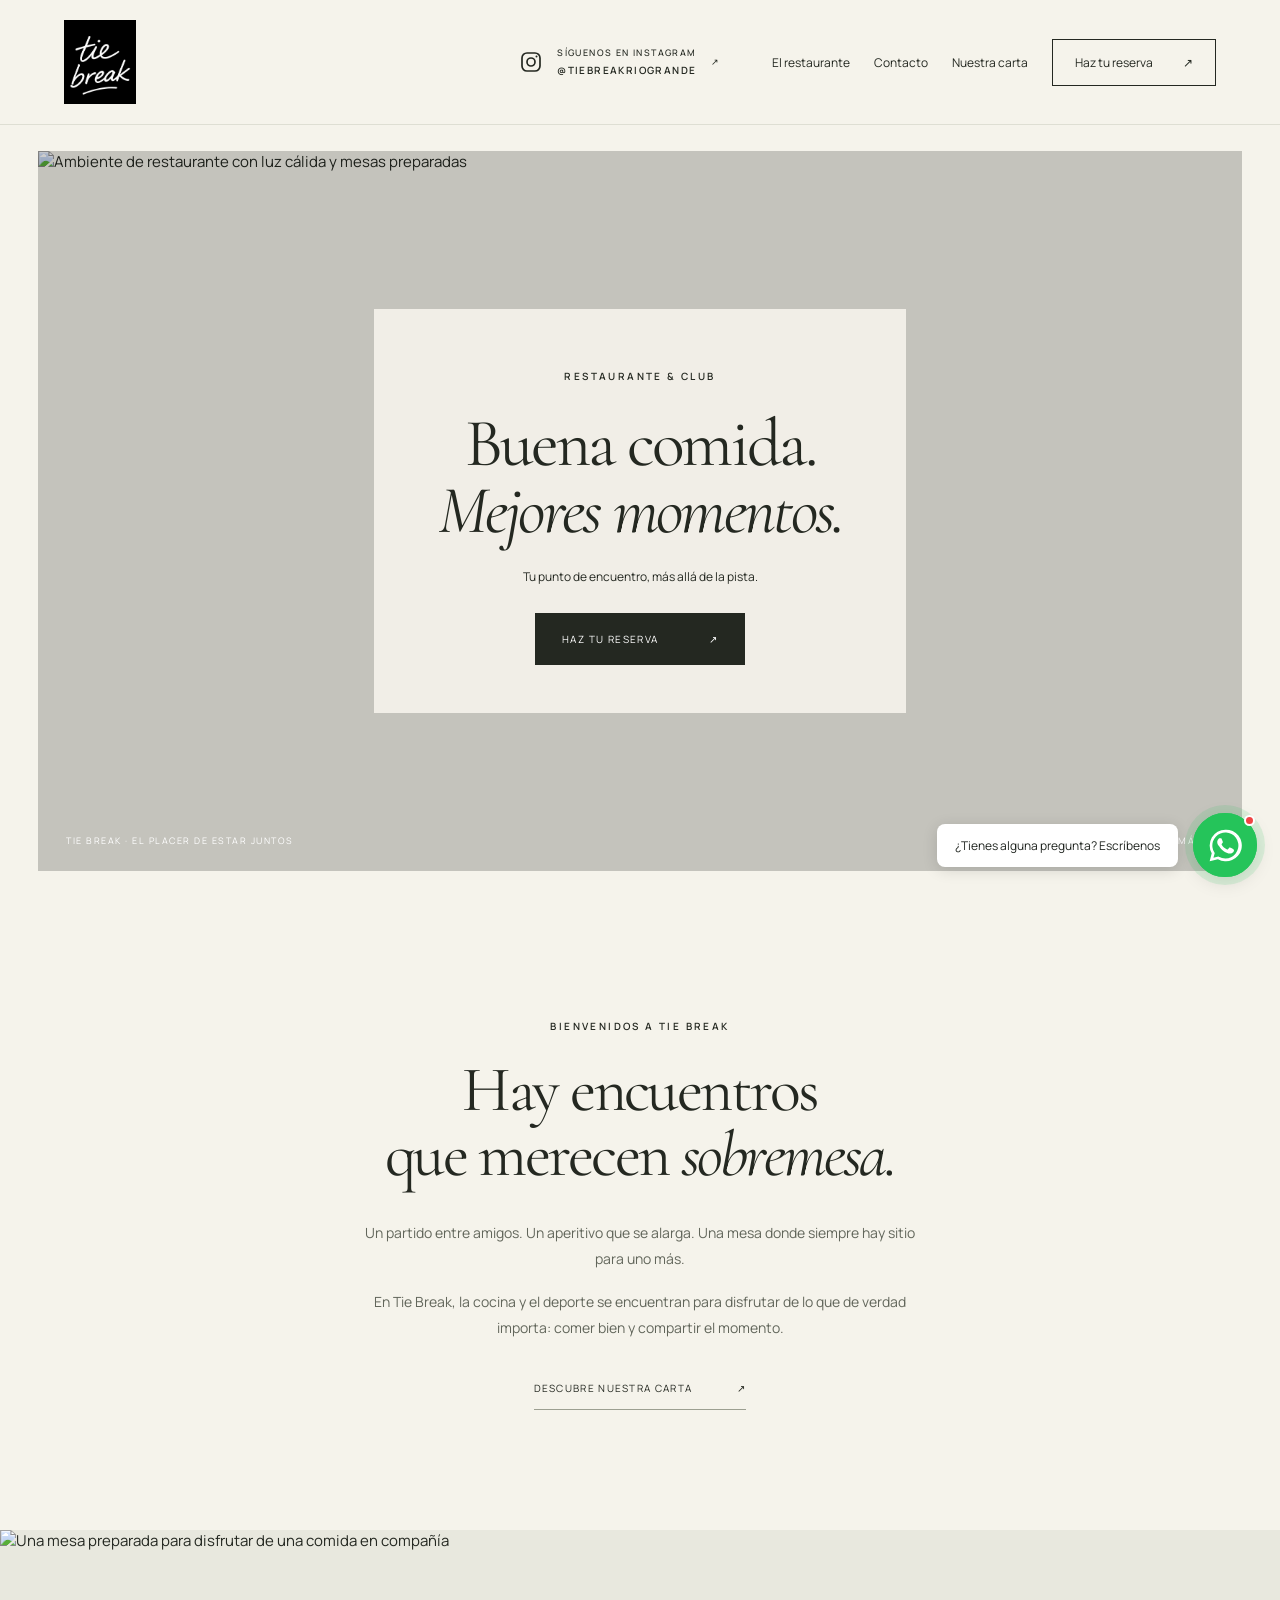
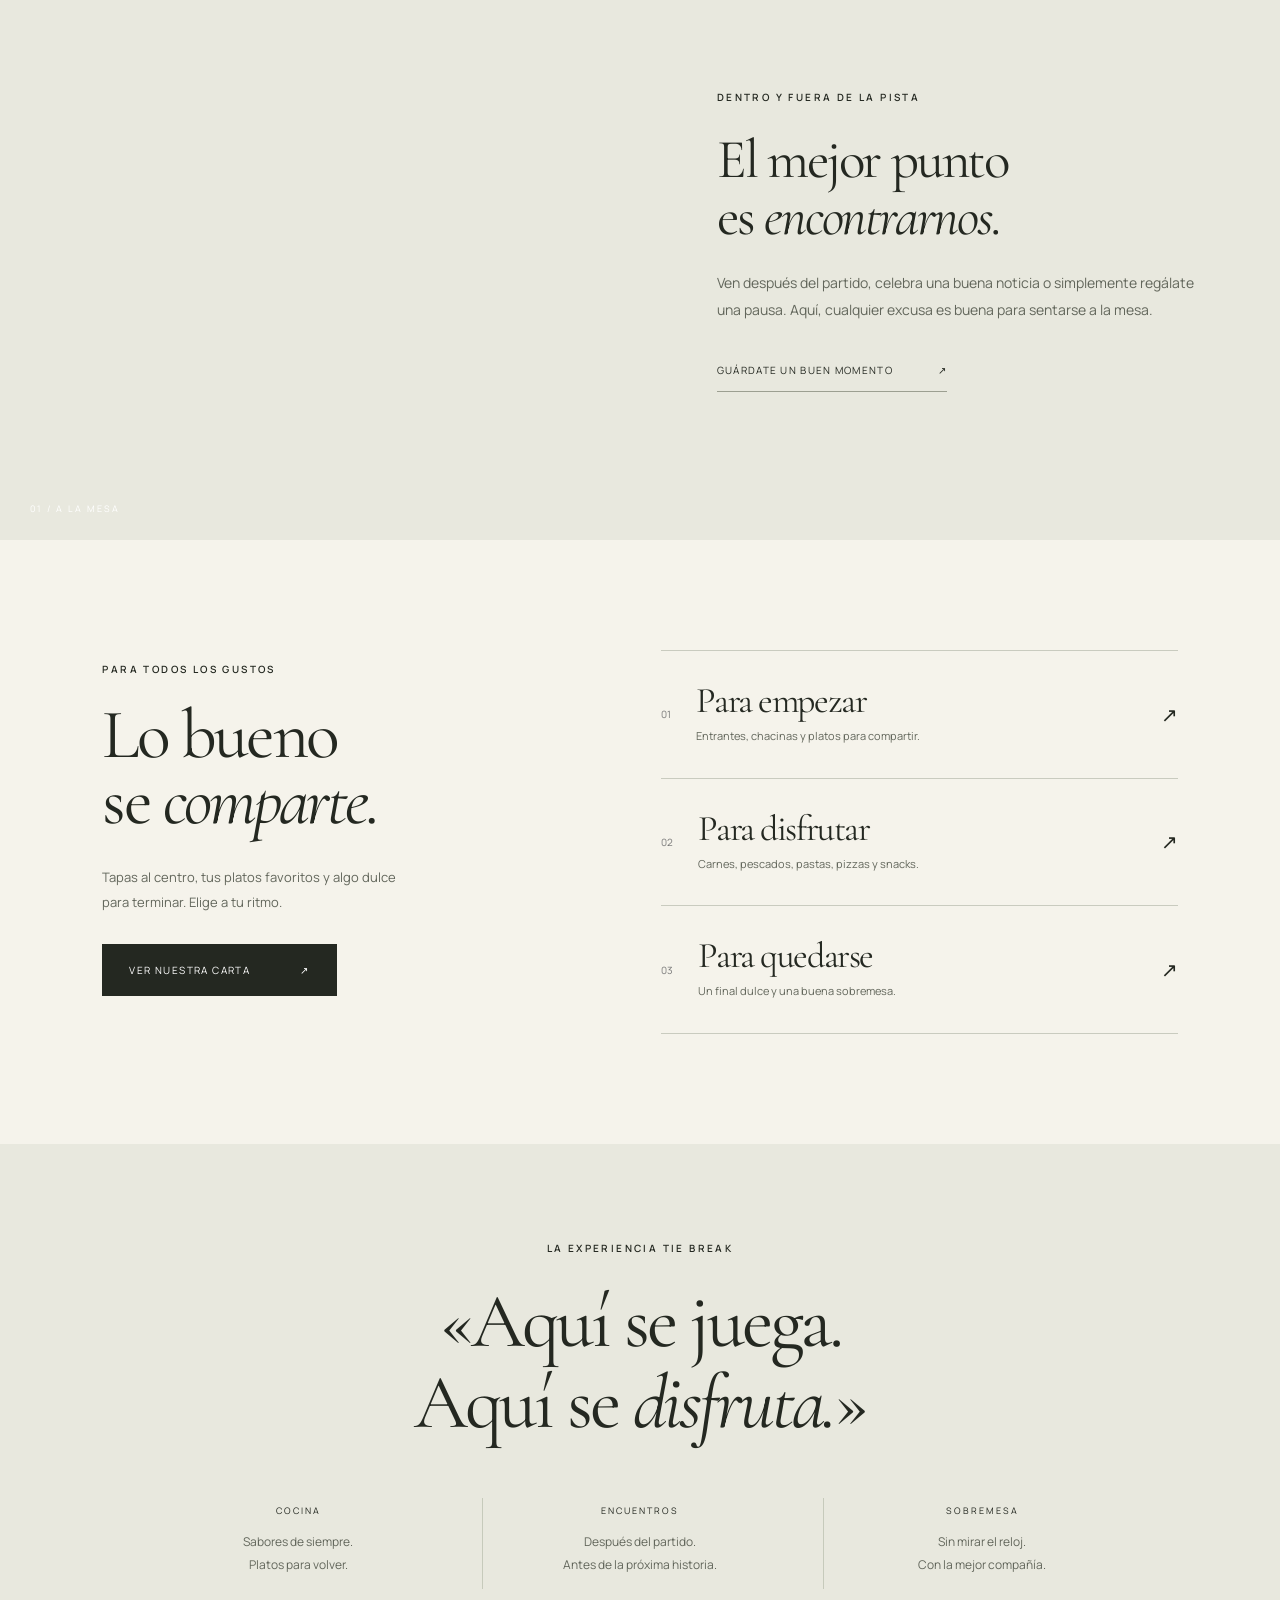
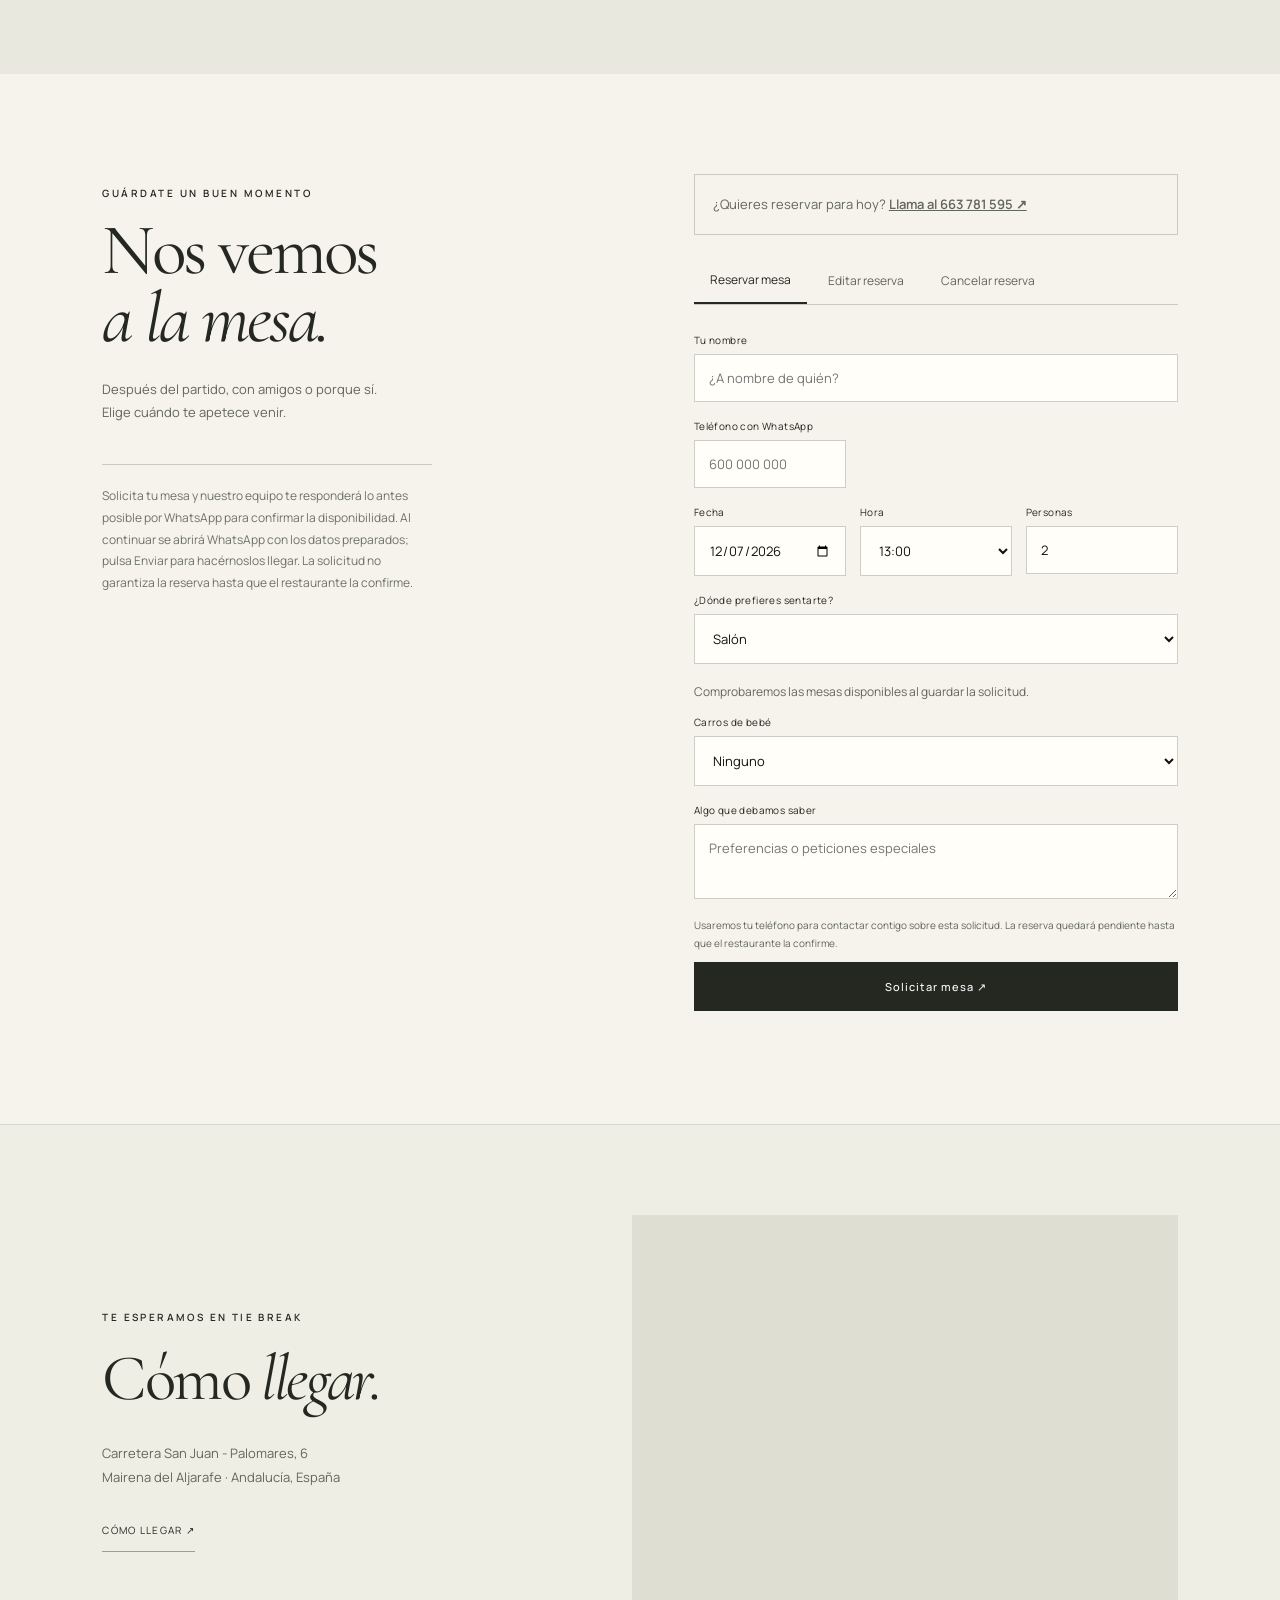
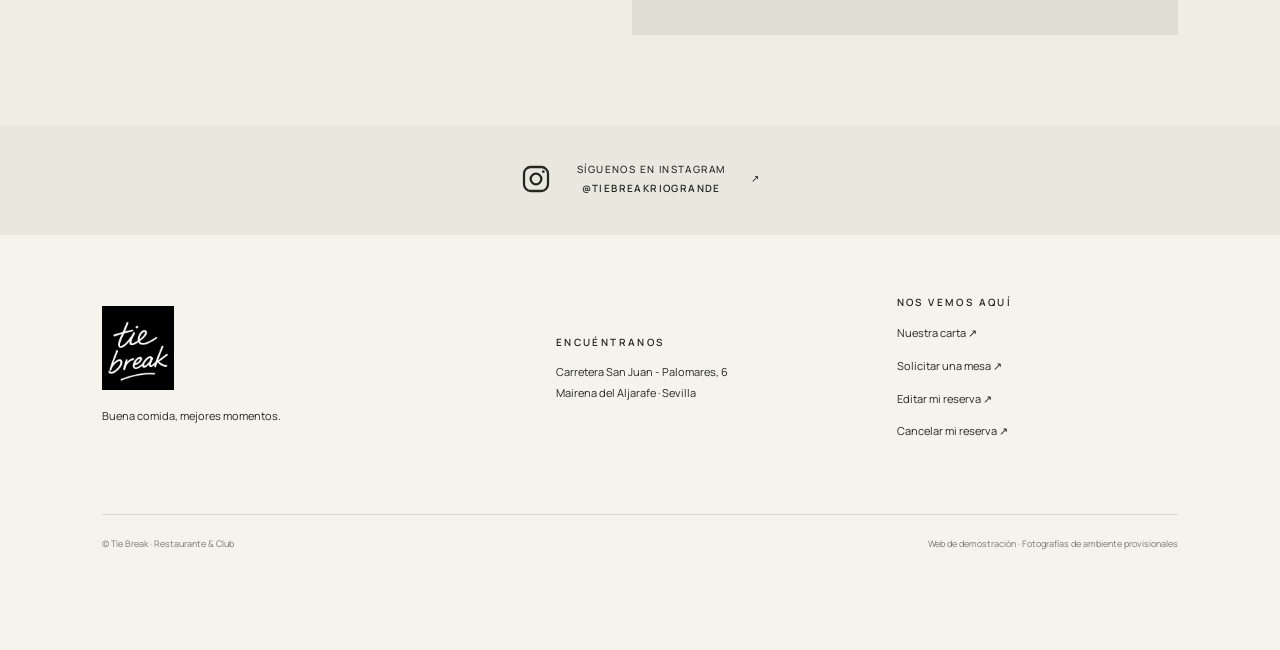
==== commit c382bb30: "Simplify header and clarify WhatsApp reservation requests" ====
--- a/index.html
+++ b/index.html
@@ -1,10 +1,10 @@
 <!doctype html>
 <html lang="es"><head><meta charset="utf-8"><meta name="viewport" content="width=device-width,initial-scale=1"><meta name="theme-color" content="#f5f3eb"><meta name="description" content="Tie Break. Buena comida, mejores momentos. Descubre nuestra carta y solicita tu mesa en el club."><title>Tie Break · Buena comida, mejores momentos</title><link rel="stylesheet" href="./style.css"><link rel="stylesheet" href="./home.css?v=9"><link rel="stylesheet" href="./contact.css?v=2"></head>
-<body class="restaurant-home"><header class="home-header"><a class="home-brand" href="#inicio" aria-label="Tie Break · Inicio"><img src="./assets/logo.jpg" alt="Tie Break"></a><div class="header-instagram"><a class="instagram-link" href="https://www.instagram.com/tiebreakriogrande/" target="_blank" rel="noopener noreferrer"><svg viewBox="0 0 24 24" fill="none" stroke="currentColor" stroke-width="1.7" aria-hidden="true"><rect x="3" y="3" width="18" height="18" rx="5"/><circle cx="12" cy="12" r="4"/><circle cx="17.5" cy="6.5" r="1" fill="currentColor" stroke="none"/></svg><span>SÍGUENOS EN INSTAGRAM<strong>@TIEBREAKRIOGRANDE</strong></span><span aria-hidden="true">↗</span></a></div><nav aria-label="Navegación principal"><a href="#nosotros">El restaurante</a><a href="#contacto">Contacto</a><a href="#editar">Editar reserva</a><a href="#cancelar">Cancelar reserva</a><a href="./carta.html">Nuestra carta</a><a href="#reservar" class="home-reserve">Haz tu reserva <span>↗</span></a></nav></header>
+<body class="restaurant-home"><header class="home-header"><a class="home-brand" href="#inicio" aria-label="Tie Break · Inicio"><img src="./assets/logo.jpg" alt="Tie Break"></a><div class="header-instagram"><a class="instagram-link" href="https://www.instagram.com/tiebreakriogrande/" target="_blank" rel="noopener noreferrer"><svg viewBox="0 0 24 24" fill="none" stroke="currentColor" stroke-width="1.7" aria-hidden="true"><rect x="3" y="3" width="18" height="18" rx="5"/><circle cx="12" cy="12" r="4"/><circle cx="17.5" cy="6.5" r="1" fill="currentColor" stroke="none"/></svg><span>SÍGUENOS EN INSTAGRAM<strong>@TIEBREAKRIOGRANDE</strong></span><span aria-hidden="true">↗</span></a></div><nav aria-label="Navegación principal"><a href="#nosotros">El restaurante</a><a href="#contacto">Contacto</a><a href="./carta.html">Nuestra carta</a><a href="#reservar" class="home-reserve">Haz tu reserva <span>↗</span></a></nav></header>
 <main id="public"><section class="home-hero" id="inicio" aria-labelledby="hero-title"><img class="cover-photo" src="https://images.unsplash.com/photo-1517248135467-4c7edcad34c4?auto=format&fit=crop&w=2000&q=85" alt="Ambiente de restaurante con luz cálida y mesas preparadas"><div class="hero-center"><p class="overline">RESTAURANTE & CLUB</p><h1 id="hero-title">Buena comida.<br><em>Mejores momentos.</em></h1><p>Tu punto de encuentro, más allá de la pista.</p><a class="editorial-button" href="#reservar">HAZ TU RESERVA <span>↗</span></a></div><div class="hero-bottom"><span>TIE BREAK · EL PLACER DE ESTAR JUNTOS</span><a href="#nosotros" aria-label="Descubrir el restaurante">DESCUBRE MÁS ↓</a></div></section>
 <section class="home-welcome" id="nosotros"><p class="overline">BIENVENIDOS A TIE BREAK</p><h2>Hay encuentros<br>que merecen <em>sobremesa.</em></h2><div class="welcome-text"><p>Un partido entre amigos. Un aperitivo que se alarga. Una mesa donde siempre hay sitio para uno más.</p><p>En Tie Break, la cocina y el deporte se encuentran para disfrutar de lo que de verdad importa: comer bien y compartir el momento.</p></div><a class="text-link" href="./carta.html">DESCUBRE NUESTRA CARTA <span>↗</span></a></section>
 <section class="home-story"><div class="story-image"><img loading="lazy" src="https://images.unsplash.com/photo-1414235077428-338989a2e8c0?auto=format&fit=crop&w=1400&q=85" alt="Una mesa preparada para disfrutar de una comida en compañía"><span>01 / A LA MESA</span></div><div class="story-copy"><p class="overline">DENTRO Y FUERA DE LA PISTA</p><h2>El mejor punto<br>es <em>encontrarnos.</em></h2><p>Ven después del partido, celebra una buena noticia o simplemente regálate una pausa. Aquí, cualquier excusa es buena para sentarse a la mesa.</p><a class="text-link" href="#reservar">GUÁRDATE UN BUEN MOMENTO <span>↗</span></a></div></section>
 <section class="home-menu" id="carta"><div class="menu-intro"><p class="overline">PARA TODOS LOS GUSTOS</p><h2>Lo bueno<br>se <em>comparte.</em></h2><p>Tapas al centro, tus platos favoritos y algo dulce para terminar. Elige a tu ritmo.</p><a class="editorial-button" href="./carta.html">VER NUESTRA CARTA <span>↗</span></a></div><div class="menu-chapters"><a href="./carta.html"><span>01</span><div><h3>Para empezar</h3><p>Entrantes, chacinas y platos para compartir.</p></div><b>↗</b></a><a href="./carta.html"><span>02</span><div><h3>Para disfrutar</h3><p>Carnes, pescados, pastas, pizzas y snacks.</p></div><b>↗</b></a><a href="./carta.html"><span>03</span><div><h3>Para quedarse</h3><p>Un final dulce y una buena sobremesa.</p></div><b>↗</b></a></div></section>
 <section class="home-quote"><p class="overline">LA EXPERIENCIA TIE BREAK</p><h2>«Aquí se juega.<br>Aquí se <em>disfruta.</em>»</h2><div class="experience-list"><div><span>COCINA</span><p>Sabores de siempre.<br>Platos para volver.</p></div><div><span>ENCUENTROS</span><p>Después del partido.<br>Antes de la próxima historia.</p></div><div><span>SOBREMESA</span><p>Sin mirar el reloj.<br>Con la mejor compañía.</p></div></div></section>
-<section class="reservation" id="reservar"><div><p class="eyebrow">GUÁRDATE UN BUEN MOMENTO</p><h2>Nos vemos<br><em>a la mesa.</em></h2><p>Después del partido, con amigos o porque sí.<br>Elige cuándo te apetece venir.</p><div class="reservation-note">Esta es una demostración. Tu solicitud aparecerá en la zona de equipo. No es una reserva real. Tras guardarla, podrás enviar los datos por WhatsApp al restaurante para que revise tu solicitud.</div></div><div class="booking-panel"><p class="same-day-note">¿Quieres reservar para hoy? <a href="tel:+34663781595">Llama al 663 781 595 ↗</a><br>Reservas online desde mañana · Duración de la mesa: 2 horas.</p><div class="booking-actions" role="group" aria-label="Gestionar una reserva"><button type="button" id="show-reserve" aria-pressed="true">Reservar mesa</button><button type="button" id="show-edit" aria-pressed="false">Editar reserva</button><button type="button" id="show-cancel" aria-pressed="false">Cancelar reserva</button></div><form id="booking"><label>Tu nombre<input name="name" required maxlength="80" placeholder="¿A nombre de quién?"></label><div class="form-row"><label>Teléfono con WhatsApp<input name="phone" type="tel" required maxlength="25" placeholder="600 000 000"></label></div><div class="form-row"><label class="booking-date">Fecha<input name="date" type="date" required></label><label class="booking-time">Hora<select name="time"><option>13:00</option><option>13:30</option><option>14:00</option><option>14:30</option><option>15:00</option><option>20:00</option><option>20:30</option><option>21:00</option><option>21:30</option><option>22:00</option></select></label><label class="booking-guests">Personas<input name="guests" type="number" min="1" max="12" value="2" required></label></div><label>¿Dónde prefieres sentarte?<select name="area" required><option value="Salón">Salón</option><option value="Terraza">Terraza</option></select></label><p id="availability" class="muted" role="status"></p><label>Carros de bebé<select name="strollers"><option value="0">Ninguno</option><option value="1">1 carro</option><option value="2">2 carros</option><option value="3">3 carros</option></select></label><label>Algo que debamos saber<textarea name="notes" maxlength="500" placeholder="Preferencias o peticiones especiales"></textarea></label><p class="muted booking-privacy">Usaremos tu teléfono para contactar contigo sobre esta solicitud. La reserva quedará pendiente hasta que el restaurante la confirme.</p><button class="button" type="submit">Solicitar mesa ↗</button><p id="booking-result" role="status"></p></form><form id="cancel-booking" hidden><h3>Cancelar una reserva</h3><p class="muted">Introduce la referencia de tu reserva y el mismo teléfono con el que la solicitaste.</p><label>Referencia de la reserva<input name="reference" required minlength="8" maxlength="36" autocomplete="off" placeholder="La encontrarás en el mensaje de tu reserva"></label><label>Teléfono de la reserva<input name="phone" type="tel" required maxlength="25" autocomplete="tel" placeholder="600 000 000"></label><p class="muted">La cancelación se guardará directamente en la app. Después se abrirá WhatsApp para avisar al restaurante.</p><button class="button" type="submit">Cancelar reserva ↗</button><p id="cancel-result" role="status"></p></form><form id="edit-booking" hidden><h3>Editar reserva</h3><p class="muted">Busca tu reserva con la referencia y el teléfono que utilizaste. Puedes cambiar las personas, indicar carros o actualizar las peticiones.</p><label>Referencia de la reserva<input name="reference" required minlength="8" maxlength="36" autocomplete="off"></label><label>Teléfono de la reserva<input name="phone" type="tel" required maxlength="25" autocomplete="tel"></label><div id="edit-fields" hidden><p id="edit-summary"></p><label>Personas<input name="guests" type="number" min="1" max="12" value="2"></label><label>Carros de bebé<select name="strollers"><option value="0">Ninguno</option><option value="1">1 carro</option><option value="2">2 carros</option><option value="3">3 carros</option></select></label><label>Peticiones<textarea name="notes" maxlength="500" placeholder="Carros, necesidades de espacio u otra información"></textarea></label><p class="muted">Los cambios quedan pendientes de revisión por el restaurante y se comprueba que haya espacio.</p></div><button class="button" type="submit">Buscar reserva</button><p id="edit-result" role="status"></p></form></div></section>
+<section class="reservation" id="reservar"><div><p class="eyebrow">GUÁRDATE UN BUEN MOMENTO</p><h2>Nos vemos<br><em>a la mesa.</em></h2><p>Después del partido, con amigos o porque sí.<br>Elige cuándo te apetece venir.</p><div class="reservation-note">Solicita tu mesa y nuestro equipo te responderá lo antes posible por WhatsApp para confirmar la disponibilidad. Al continuar se abrirá WhatsApp con los datos preparados; pulsa Enviar para hacérnoslos llegar. La solicitud no garantiza la reserva hasta que el restaurante la confirme.</div></div><div class="booking-panel"><p class="same-day-note">¿Quieres reservar para hoy? <a href="tel:+34663781595">Llama al 663 781 595 ↗</a></p><div class="booking-actions" role="group" aria-label="Gestionar una reserva"><button type="button" id="show-reserve" aria-pressed="true">Reservar mesa</button><button type="button" id="show-edit" aria-pressed="false">Editar reserva</button><button type="button" id="show-cancel" aria-pressed="false">Cancelar reserva</button></div><form id="booking"><label>Tu nombre<input name="name" required maxlength="80" placeholder="¿A nombre de quién?"></label><div class="form-row"><label>Teléfono con WhatsApp<input name="phone" type="tel" required maxlength="25" placeholder="600 000 000"></label></div><div class="form-row"><label class="booking-date">Fecha<input name="date" type="date" required></label><label class="booking-time">Hora<select name="time"><option>13:00</option><option>13:30</option><option>14:00</option><option>14:30</option><option>15:00</option><option>20:00</option><option>20:30</option><option>21:00</option><option>21:30</option><option>22:00</option></select></label><label class="booking-guests">Personas<input name="guests" type="number" min="1" max="12" value="2" required></label></div><label>¿Dónde prefieres sentarte?<select name="area" required><option value="Salón">Salón</option><option value="Terraza">Terraza</option></select></label><p id="availability" class="muted" role="status"></p><label>Carros de bebé<select name="strollers"><option value="0">Ninguno</option><option value="1">1 carro</option><option value="2">2 carros</option><option value="3">3 carros</option></select></label><label>Algo que debamos saber<textarea name="notes" maxlength="500" placeholder="Preferencias o peticiones especiales"></textarea></label><p class="muted booking-privacy">Usaremos tu teléfono para contactar contigo sobre esta solicitud. La reserva quedará pendiente hasta que el restaurante la confirme.</p><button class="button" type="submit">Solicitar mesa ↗</button><p id="booking-result" role="status"></p></form><form id="cancel-booking" hidden><h3>Cancelar una reserva</h3><p class="muted">Introduce la referencia de tu reserva y el mismo teléfono con el que la solicitaste.</p><label>Referencia de la reserva<input name="reference" required minlength="8" maxlength="36" autocomplete="off" placeholder="La encontrarás en el mensaje de tu reserva"></label><label>Teléfono de la reserva<input name="phone" type="tel" required maxlength="25" autocomplete="tel" placeholder="600 000 000"></label><p class="muted">La cancelación se guardará directamente en la app. Después se abrirá WhatsApp para avisar al restaurante.</p><button class="button" type="submit">Cancelar reserva ↗</button><p id="cancel-result" role="status"></p></form><form id="edit-booking" hidden><h3>Editar reserva</h3><p class="muted">Busca tu reserva con la referencia y el teléfono que utilizaste. Puedes cambiar las personas, indicar carros o actualizar las peticiones.</p><label>Referencia de la reserva<input name="reference" required minlength="8" maxlength="36" autocomplete="off"></label><label>Teléfono de la reserva<input name="phone" type="tel" required maxlength="25" autocomplete="tel"></label><div id="edit-fields" hidden><p id="edit-summary"></p><label>Personas<input name="guests" type="number" min="1" max="12" value="2"></label><label>Carros de bebé<select name="strollers"><option value="0">Ninguno</option><option value="1">1 carro</option><option value="2">2 carros</option><option value="3">3 carros</option></select></label><label>Peticiones<textarea name="notes" maxlength="500" placeholder="Carros, necesidades de espacio u otra información"></textarea></label><p class="muted">Los cambios quedan pendientes de revisión por el restaurante y se comprueba que haya espacio.</p></div><button class="button" type="submit">Buscar reserva</button><p id="edit-result" role="status"></p></form></div></section>
 <section class="contact-section" id="contacto"><div class="contact-copy"><p class="overline">TE ESPERAMOS EN TIE BREAK</p><h2>Cómo <em>llegar.</em></h2><address>Carretera San Juan - Palomares, 6<br>Mairena del Aljarafe · Andalucía, España</address><a class="text-link" href="https://www.google.com/maps/search/?api=1&amp;query=Carretera+San+Juan+-+Palomares+6+Mairena+del+Aljarafe+Spain" target="_blank" rel="noopener noreferrer">CÓMO LLEGAR ↗</a></div><iframe title="Ubicación de Tie Break en Google Maps" src="https://maps.google.com/maps?q=Carretera%20San%20Juan%20-%20Palomares%206%20Mairena%20del%20Aljarafe%20Spain&amp;output=embed" loading="lazy" referrerpolicy="no-referrer-when-downgrade" allowfullscreen></iframe></section><section class="instagram-band"><a class="instagram-link" href="https://www.instagram.com/tiebreakriogrande/" target="_blank" rel="noopener noreferrer"><svg viewBox="0 0 24 24" fill="none" stroke="currentColor" stroke-width="1.7" aria-hidden="true"><rect x="3" y="3" width="18" height="18" rx="5"/><circle cx="12" cy="12" r="4"/><circle cx="17.5" cy="6.5" r="1" fill="currentColor" stroke="none"/></svg><span>SÍGUENOS EN INSTAGRAM<strong>@TIEBREAKRIOGRANDE</strong></span><span aria-hidden="true">↗</span></a></section><footer class="home-footer"><div><a class="home-brand" href="#inicio" aria-label="Tie Break · Inicio"><img src="./assets/logo.jpg" alt="Tie Break"></a><p>Buena comida, mejores momentos.</p></div><div><span class="overline">ENCUÉNTRANOS</span><p>Carretera San Juan - Palomares, 6<br>Mairena del Aljarafe · Sevilla</p></div><div><span class="overline">NOS VEMOS AQUÍ</span><a href="./carta.html">Nuestra carta ↗</a><a href="#reservar">Solicitar una mesa ↗</a><a href="#editar">Editar mi reserva ↗</a><a href="#cancelar">Cancelar mi reserva ↗</a></div><div class="footer-bottom"><span>© Tie Break · Restaurante & Club</span><span>Web de demostración · Fotografías de ambiente provisionales</span></div></footer></main><script src="./restaurant.js?v=12"></script><a class="whatsapp-float" href="https://wa.me/34663781595?text=Hola%2C%20%C2%BFqu%C3%A9%20tal%3F%20Estoy%20interesad%40%20en%20tener%20m%C3%A1s%20informaci%C3%B3n%20sobre%20su%20restaurante%20o%20hacer%20una%20reserva." target="_blank" rel="noopener noreferrer" aria-label="Contactar por WhatsApp al +34 663 781 595"><span class="whatsapp-label">¿Tienes alguna pregunta? Escríbenos</span><span class="whatsapp-circle"><span class="whatsapp-dot" aria-hidden="true"></span><svg viewBox="0 0 32 32" fill="currentColor" aria-hidden="true"><path d="M16 3a13 13 0 0 0-11.3 19.4L3 29l6.8-1.8A13 13 0 1 0 16 3Zm0 23.7a10.7 10.7 0 0 1-5.5-1.5l-.4-.2-4 1.1 1.1-3.9-.3-.4A10.7 10.7 0 1 1 16 26.7Zm5.9-8c-.3-.2-1.9-.9-2.2-1s-.5-.2-.7.2-.8 1-1 1.2-.4.2-.7.1a8.8 8.8 0 0 1-2.6-1.6 10 10 0 0 1-1.8-2.3c-.2-.3 0-.5.1-.7l.5-.6.3-.5c.1-.2 0-.4 0-.6l-1-2.4c-.3-.6-.6-.5-.8-.5h-.7c-.2 0-.6.1-.9.4-.3.4-1.2 1.2-1.2 2.8s1.2 3.1 1.4 3.3 2.4 3.8 5.8 5.3c.8.3 1.5.6 2 .7.8.2 1.5.2 2.1.1.6-.1 1.9-.8 2.2-1.6s.3-1.5.2-1.6-.3-.2-.6-.4Z"/></svg></span></a></body></html>
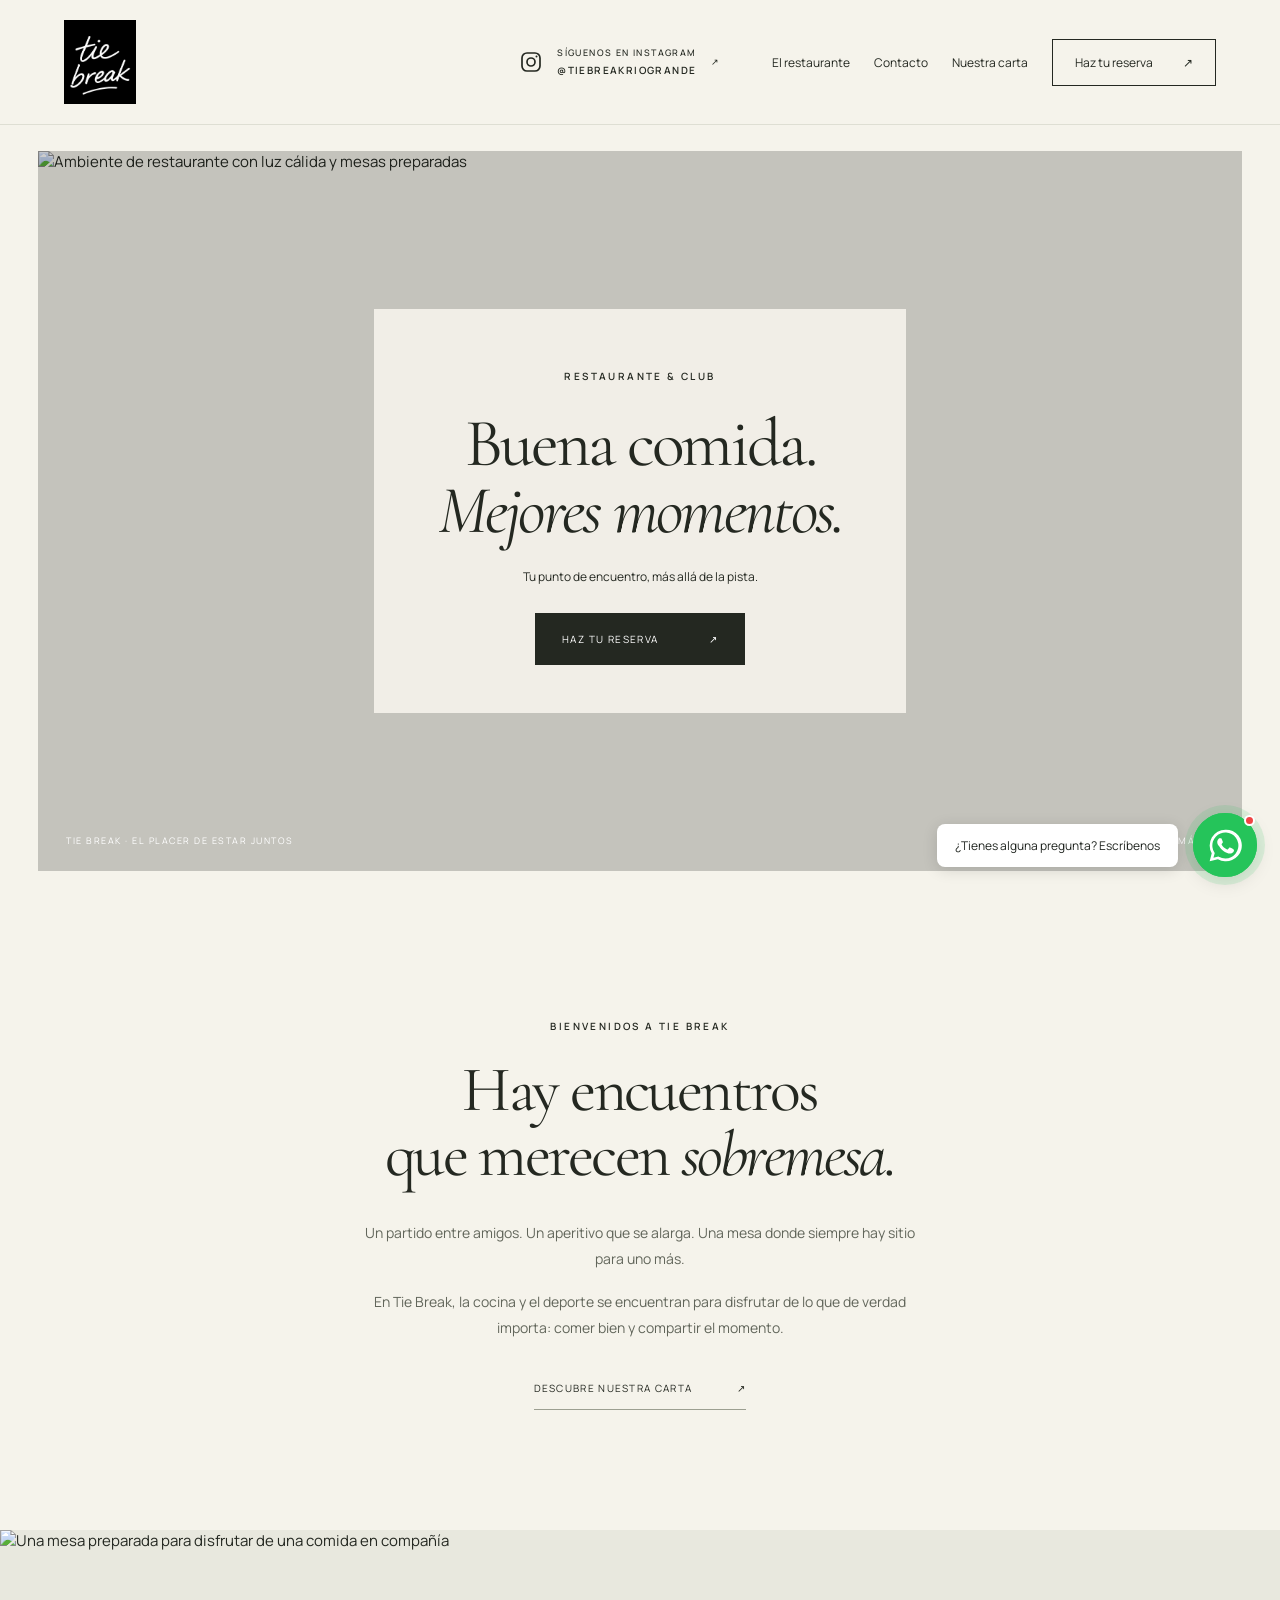
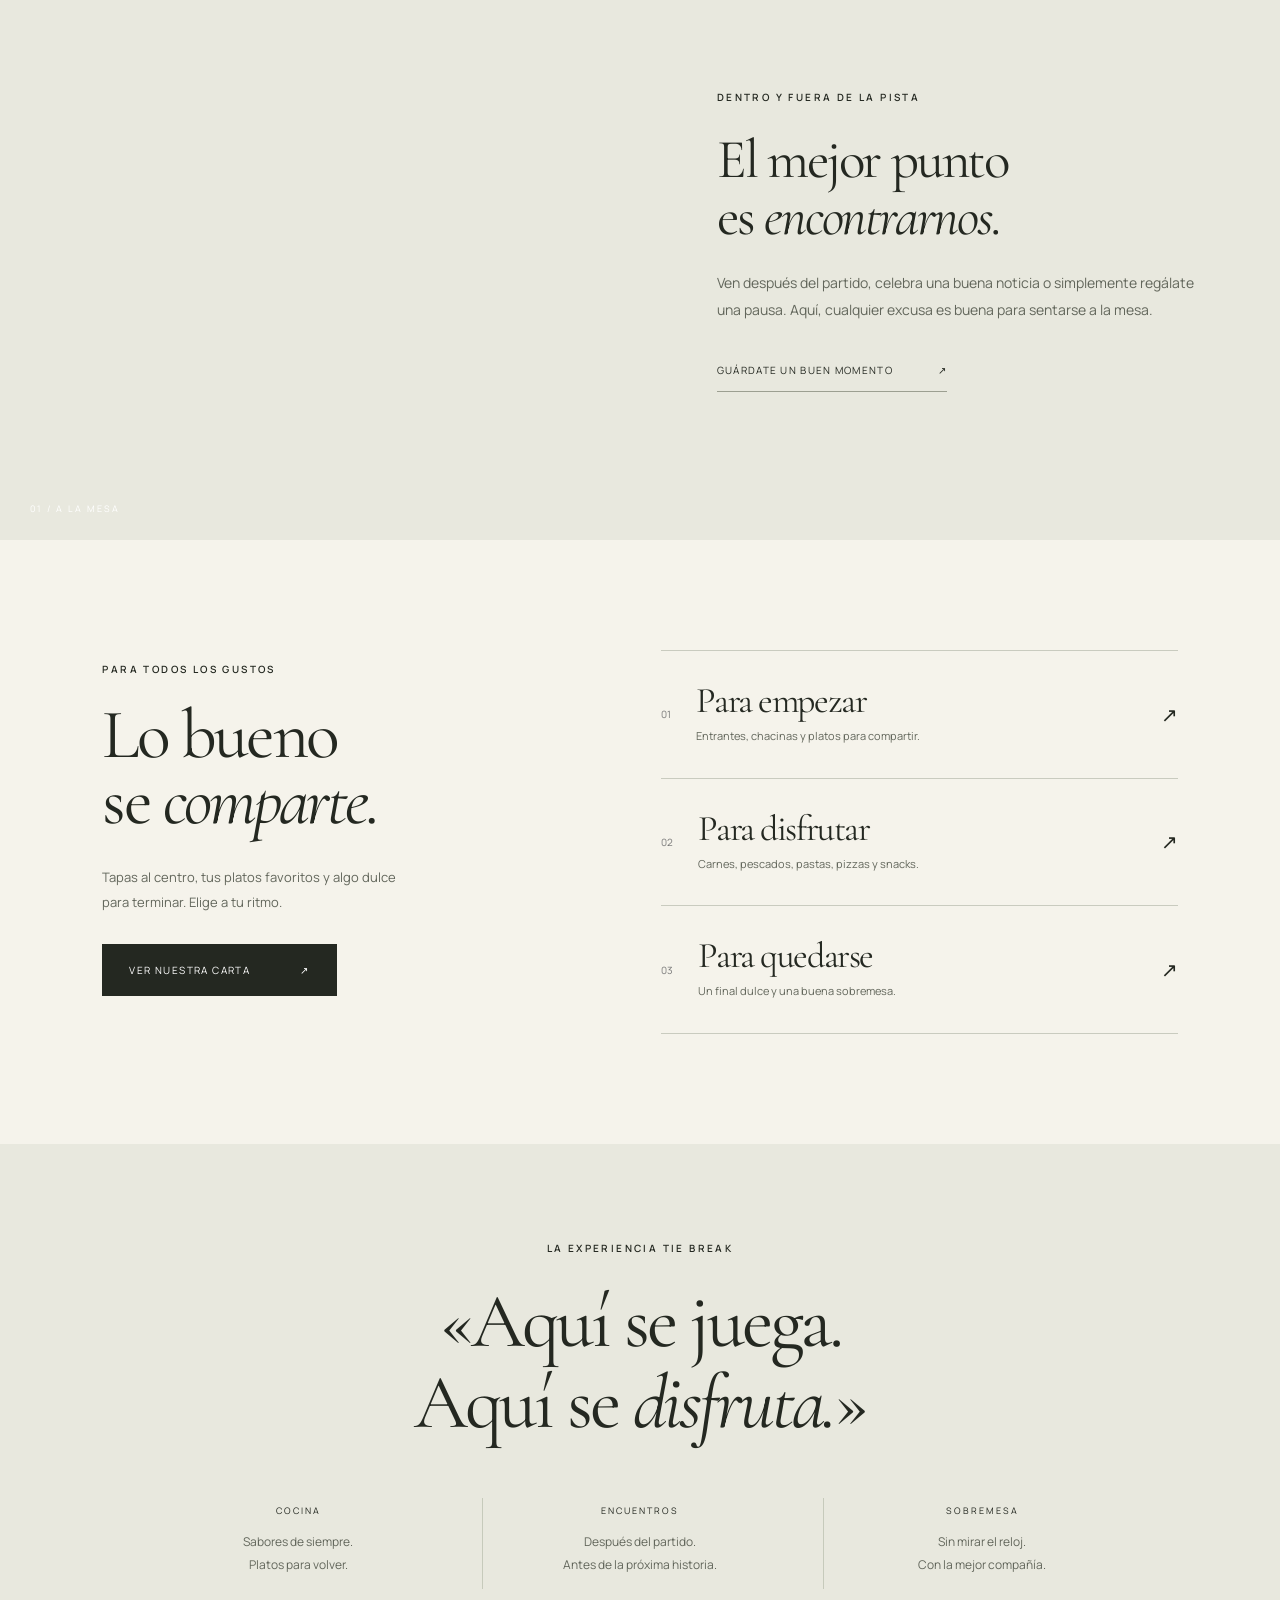
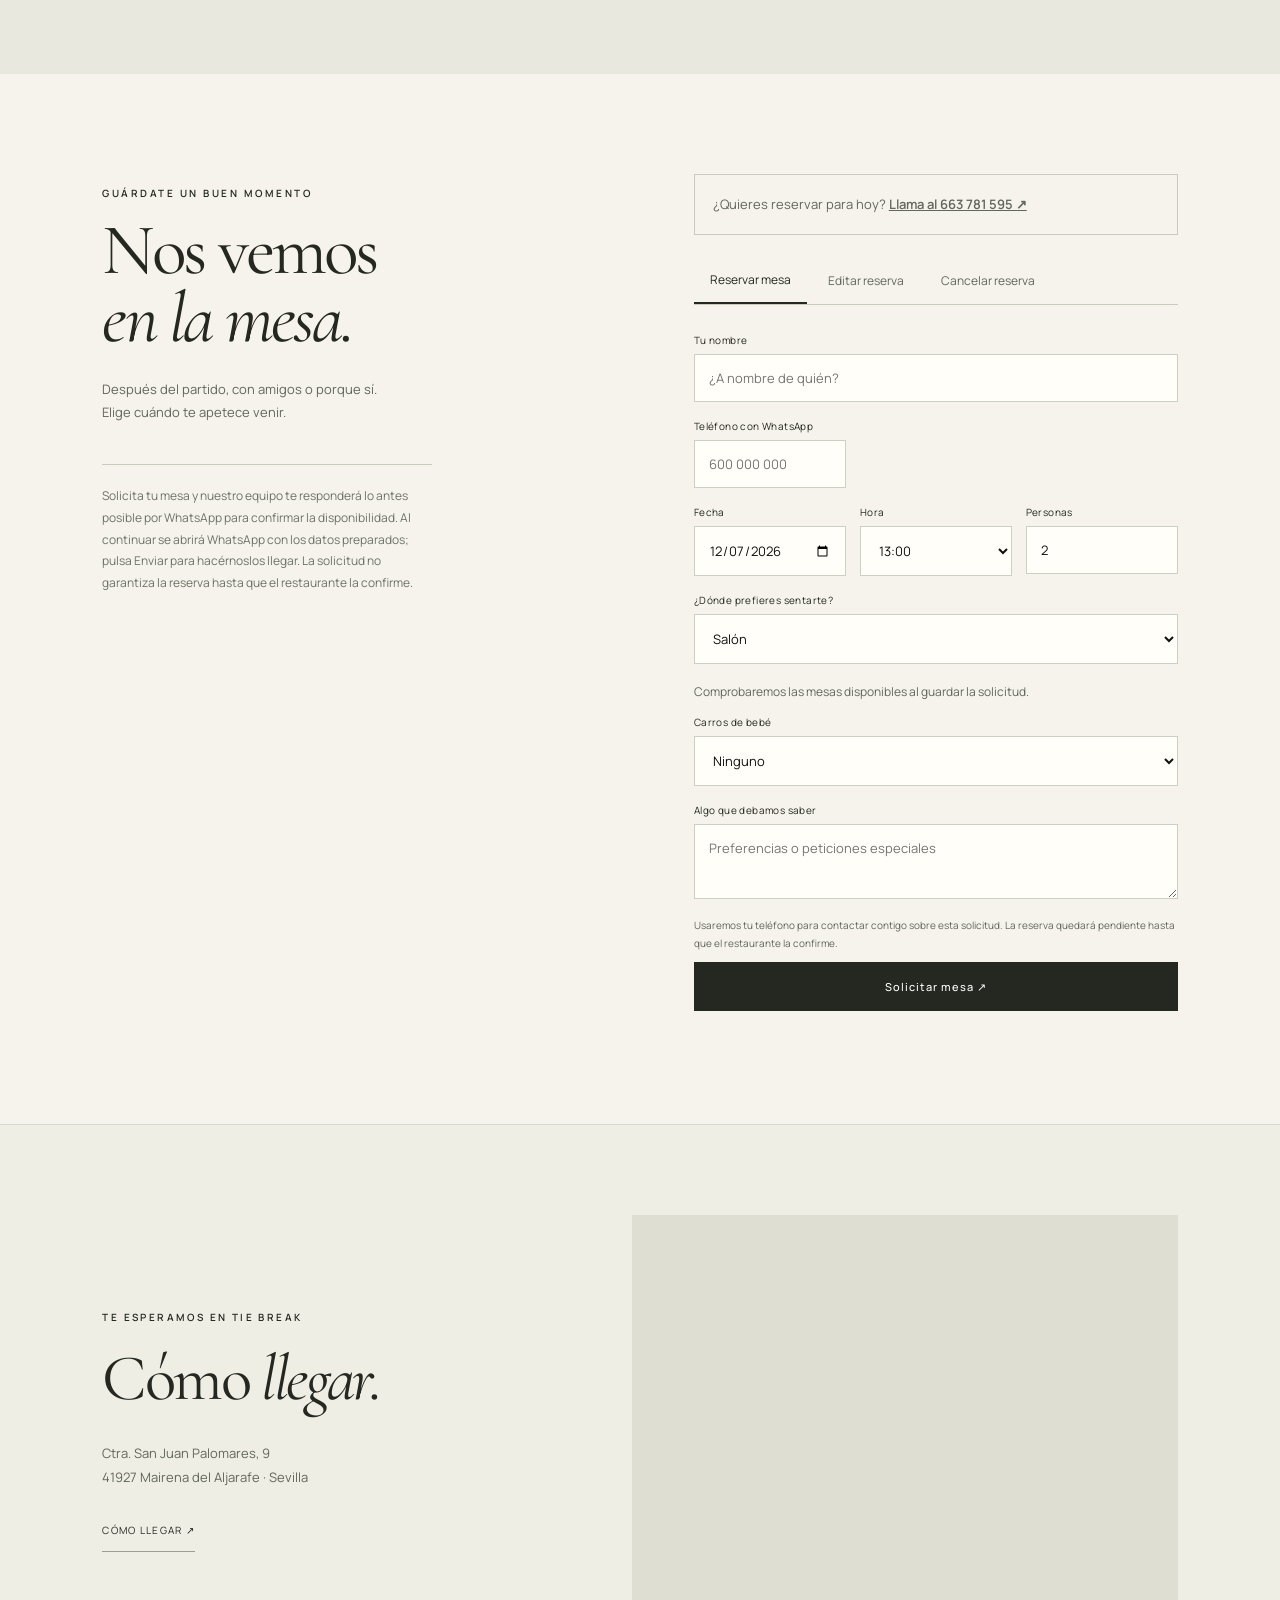
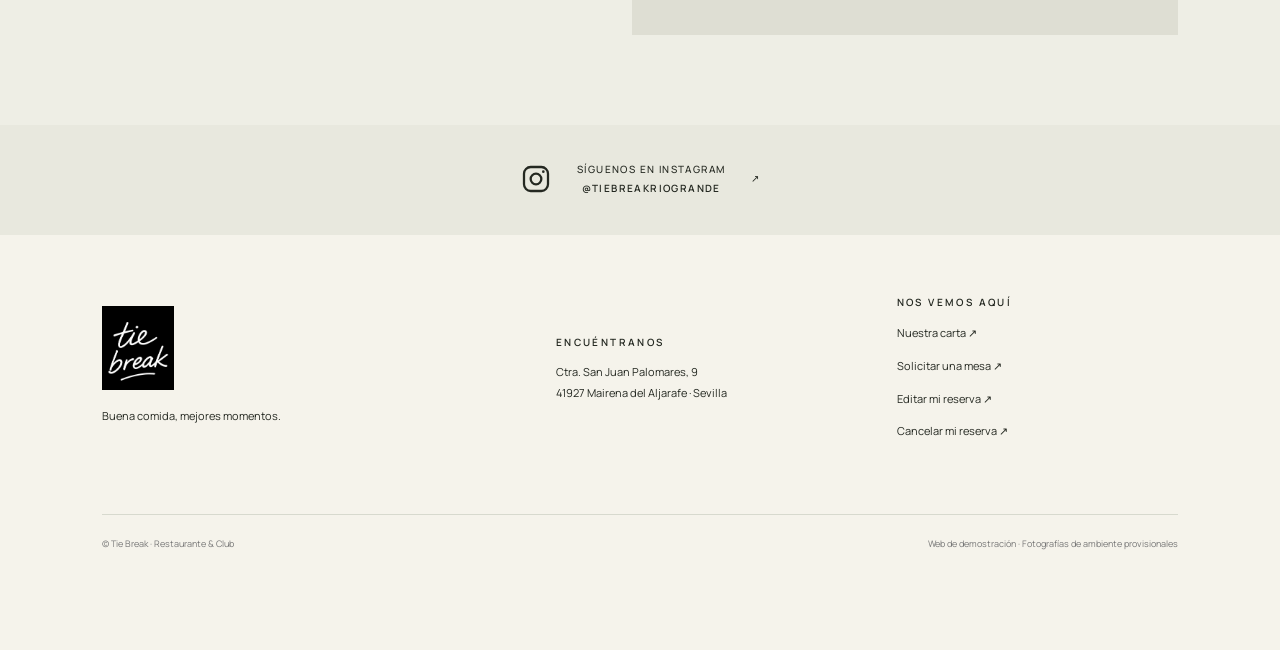
==== commit 1e347cb9: "Update venue location reservation heading and live menu refresh" ====
--- a/index.html
+++ b/index.html
@@ -6,5 +6,5 @@
 <section class="home-story"><div class="story-image"><img loading="lazy" src="https://images.unsplash.com/photo-1414235077428-338989a2e8c0?auto=format&fit=crop&w=1400&q=85" alt="Una mesa preparada para disfrutar de una comida en compañía"><span>01 / A LA MESA</span></div><div class="story-copy"><p class="overline">DENTRO Y FUERA DE LA PISTA</p><h2>El mejor punto<br>es <em>encontrarnos.</em></h2><p>Ven después del partido, celebra una buena noticia o simplemente regálate una pausa. Aquí, cualquier excusa es buena para sentarse a la mesa.</p><a class="text-link" href="#reservar">GUÁRDATE UN BUEN MOMENTO <span>↗</span></a></div></section>
 <section class="home-menu" id="carta"><div class="menu-intro"><p class="overline">PARA TODOS LOS GUSTOS</p><h2>Lo bueno<br>se <em>comparte.</em></h2><p>Tapas al centro, tus platos favoritos y algo dulce para terminar. Elige a tu ritmo.</p><a class="editorial-button" href="./carta.html">VER NUESTRA CARTA <span>↗</span></a></div><div class="menu-chapters"><a href="./carta.html"><span>01</span><div><h3>Para empezar</h3><p>Entrantes, chacinas y platos para compartir.</p></div><b>↗</b></a><a href="./carta.html"><span>02</span><div><h3>Para disfrutar</h3><p>Carnes, pescados, pastas, pizzas y snacks.</p></div><b>↗</b></a><a href="./carta.html"><span>03</span><div><h3>Para quedarse</h3><p>Un final dulce y una buena sobremesa.</p></div><b>↗</b></a></div></section>
 <section class="home-quote"><p class="overline">LA EXPERIENCIA TIE BREAK</p><h2>«Aquí se juega.<br>Aquí se <em>disfruta.</em>»</h2><div class="experience-list"><div><span>COCINA</span><p>Sabores de siempre.<br>Platos para volver.</p></div><div><span>ENCUENTROS</span><p>Después del partido.<br>Antes de la próxima historia.</p></div><div><span>SOBREMESA</span><p>Sin mirar el reloj.<br>Con la mejor compañía.</p></div></div></section>
-<section class="reservation" id="reservar"><div><p class="eyebrow">GUÁRDATE UN BUEN MOMENTO</p><h2>Nos vemos<br><em>a la mesa.</em></h2><p>Después del partido, con amigos o porque sí.<br>Elige cuándo te apetece venir.</p><div class="reservation-note">Solicita tu mesa y nuestro equipo te responderá lo antes posible por WhatsApp para confirmar la disponibilidad. Al continuar se abrirá WhatsApp con los datos preparados; pulsa Enviar para hacérnoslos llegar. La solicitud no garantiza la reserva hasta que el restaurante la confirme.</div></div><div class="booking-panel"><p class="same-day-note">¿Quieres reservar para hoy? <a href="tel:+34663781595">Llama al 663 781 595 ↗</a></p><div class="booking-actions" role="group" aria-label="Gestionar una reserva"><button type="button" id="show-reserve" aria-pressed="true">Reservar mesa</button><button type="button" id="show-edit" aria-pressed="false">Editar reserva</button><button type="button" id="show-cancel" aria-pressed="false">Cancelar reserva</button></div><form id="booking"><label>Tu nombre<input name="name" required maxlength="80" placeholder="¿A nombre de quién?"></label><div class="form-row"><label>Teléfono con WhatsApp<input name="phone" type="tel" required maxlength="25" placeholder="600 000 000"></label></div><div class="form-row"><label class="booking-date">Fecha<input name="date" type="date" required></label><label class="booking-time">Hora<select name="time"><option>13:00</option><option>13:30</option><option>14:00</option><option>14:30</option><option>15:00</option><option>20:00</option><option>20:30</option><option>21:00</option><option>21:30</option><option>22:00</option></select></label><label class="booking-guests">Personas<input name="guests" type="number" min="1" max="12" value="2" required></label></div><label>¿Dónde prefieres sentarte?<select name="area" required><option value="Salón">Salón</option><option value="Terraza">Terraza</option></select></label><p id="availability" class="muted" role="status"></p><label>Carros de bebé<select name="strollers"><option value="0">Ninguno</option><option value="1">1 carro</option><option value="2">2 carros</option><option value="3">3 carros</option></select></label><label>Algo que debamos saber<textarea name="notes" maxlength="500" placeholder="Preferencias o peticiones especiales"></textarea></label><p class="muted booking-privacy">Usaremos tu teléfono para contactar contigo sobre esta solicitud. La reserva quedará pendiente hasta que el restaurante la confirme.</p><button class="button" type="submit">Solicitar mesa ↗</button><p id="booking-result" role="status"></p></form><form id="cancel-booking" hidden><h3>Cancelar una reserva</h3><p class="muted">Introduce la referencia de tu reserva y el mismo teléfono con el que la solicitaste.</p><label>Referencia de la reserva<input name="reference" required minlength="8" maxlength="36" autocomplete="off" placeholder="La encontrarás en el mensaje de tu reserva"></label><label>Teléfono de la reserva<input name="phone" type="tel" required maxlength="25" autocomplete="tel" placeholder="600 000 000"></label><p class="muted">La cancelación se guardará directamente en la app. Después se abrirá WhatsApp para avisar al restaurante.</p><button class="button" type="submit">Cancelar reserva ↗</button><p id="cancel-result" role="status"></p></form><form id="edit-booking" hidden><h3>Editar reserva</h3><p class="muted">Busca tu reserva con la referencia y el teléfono que utilizaste. Puedes cambiar las personas, indicar carros o actualizar las peticiones.</p><label>Referencia de la reserva<input name="reference" required minlength="8" maxlength="36" autocomplete="off"></label><label>Teléfono de la reserva<input name="phone" type="tel" required maxlength="25" autocomplete="tel"></label><div id="edit-fields" hidden><p id="edit-summary"></p><label>Personas<input name="guests" type="number" min="1" max="12" value="2"></label><label>Carros de bebé<select name="strollers"><option value="0">Ninguno</option><option value="1">1 carro</option><option value="2">2 carros</option><option value="3">3 carros</option></select></label><label>Peticiones<textarea name="notes" maxlength="500" placeholder="Carros, necesidades de espacio u otra información"></textarea></label><p class="muted">Los cambios quedan pendientes de revisión por el restaurante y se comprueba que haya espacio.</p></div><button class="button" type="submit">Buscar reserva</button><p id="edit-result" role="status"></p></form></div></section>
-<section class="contact-section" id="contacto"><div class="contact-copy"><p class="overline">TE ESPERAMOS EN TIE BREAK</p><h2>Cómo <em>llegar.</em></h2><address>Carretera San Juan - Palomares, 6<br>Mairena del Aljarafe · Andalucía, España</address><a class="text-link" href="https://www.google.com/maps/search/?api=1&amp;query=Carretera+San+Juan+-+Palomares+6+Mairena+del+Aljarafe+Spain" target="_blank" rel="noopener noreferrer">CÓMO LLEGAR ↗</a></div><iframe title="Ubicación de Tie Break en Google Maps" src="https://maps.google.com/maps?q=Carretera%20San%20Juan%20-%20Palomares%206%20Mairena%20del%20Aljarafe%20Spain&amp;output=embed" loading="lazy" referrerpolicy="no-referrer-when-downgrade" allowfullscreen></iframe></section><section class="instagram-band"><a class="instagram-link" href="https://www.instagram.com/tiebreakriogrande/" target="_blank" rel="noopener noreferrer"><svg viewBox="0 0 24 24" fill="none" stroke="currentColor" stroke-width="1.7" aria-hidden="true"><rect x="3" y="3" width="18" height="18" rx="5"/><circle cx="12" cy="12" r="4"/><circle cx="17.5" cy="6.5" r="1" fill="currentColor" stroke="none"/></svg><span>SÍGUENOS EN INSTAGRAM<strong>@TIEBREAKRIOGRANDE</strong></span><span aria-hidden="true">↗</span></a></section><footer class="home-footer"><div><a class="home-brand" href="#inicio" aria-label="Tie Break · Inicio"><img src="./assets/logo.jpg" alt="Tie Break"></a><p>Buena comida, mejores momentos.</p></div><div><span class="overline">ENCUÉNTRANOS</span><p>Carretera San Juan - Palomares, 6<br>Mairena del Aljarafe · Sevilla</p></div><div><span class="overline">NOS VEMOS AQUÍ</span><a href="./carta.html">Nuestra carta ↗</a><a href="#reservar">Solicitar una mesa ↗</a><a href="#editar">Editar mi reserva ↗</a><a href="#cancelar">Cancelar mi reserva ↗</a></div><div class="footer-bottom"><span>© Tie Break · Restaurante & Club</span><span>Web de demostración · Fotografías de ambiente provisionales</span></div></footer></main><script src="./restaurant.js?v=12"></script><a class="whatsapp-float" href="https://wa.me/34663781595?text=Hola%2C%20%C2%BFqu%C3%A9%20tal%3F%20Estoy%20interesad%40%20en%20tener%20m%C3%A1s%20informaci%C3%B3n%20sobre%20su%20restaurante%20o%20hacer%20una%20reserva." target="_blank" rel="noopener noreferrer" aria-label="Contactar por WhatsApp al +34 663 781 595"><span class="whatsapp-label">¿Tienes alguna pregunta? Escríbenos</span><span class="whatsapp-circle"><span class="whatsapp-dot" aria-hidden="true"></span><svg viewBox="0 0 32 32" fill="currentColor" aria-hidden="true"><path d="M16 3a13 13 0 0 0-11.3 19.4L3 29l6.8-1.8A13 13 0 1 0 16 3Zm0 23.7a10.7 10.7 0 0 1-5.5-1.5l-.4-.2-4 1.1 1.1-3.9-.3-.4A10.7 10.7 0 1 1 16 26.7Zm5.9-8c-.3-.2-1.9-.9-2.2-1s-.5-.2-.7.2-.8 1-1 1.2-.4.2-.7.1a8.8 8.8 0 0 1-2.6-1.6 10 10 0 0 1-1.8-2.3c-.2-.3 0-.5.1-.7l.5-.6.3-.5c.1-.2 0-.4 0-.6l-1-2.4c-.3-.6-.6-.5-.8-.5h-.7c-.2 0-.6.1-.9.4-.3.4-1.2 1.2-1.2 2.8s1.2 3.1 1.4 3.3 2.4 3.8 5.8 5.3c.8.3 1.5.6 2 .7.8.2 1.5.2 2.1.1.6-.1 1.9-.8 2.2-1.6s.3-1.5.2-1.6-.3-.2-.6-.4Z"/></svg></span></a></body></html>+<section class="reservation" id="reservar"><div><p class="eyebrow">GUÁRDATE UN BUEN MOMENTO</p><h2>Nos vemos<br><em>en la mesa.</em></h2><p>Después del partido, con amigos o porque sí.<br>Elige cuándo te apetece venir.</p><div class="reservation-note">Solicita tu mesa y nuestro equipo te responderá lo antes posible por WhatsApp para confirmar la disponibilidad. Al continuar se abrirá WhatsApp con los datos preparados; pulsa Enviar para hacérnoslos llegar. La solicitud no garantiza la reserva hasta que el restaurante la confirme.</div></div><div class="booking-panel"><p class="same-day-note">¿Quieres reservar para hoy? <a href="tel:+34663781595">Llama al 663 781 595 ↗</a></p><div class="booking-actions" role="group" aria-label="Gestionar una reserva"><button type="button" id="show-reserve" aria-pressed="true">Reservar mesa</button><button type="button" id="show-edit" aria-pressed="false">Editar reserva</button><button type="button" id="show-cancel" aria-pressed="false">Cancelar reserva</button></div><form id="booking"><label>Tu nombre<input name="name" required maxlength="80" placeholder="¿A nombre de quién?"></label><div class="form-row"><label>Teléfono con WhatsApp<input name="phone" type="tel" required maxlength="25" placeholder="600 000 000"></label></div><div class="form-row"><label class="booking-date">Fecha<input name="date" type="date" required></label><label class="booking-time">Hora<select name="time"><option>13:00</option><option>13:30</option><option>14:00</option><option>14:30</option><option>15:00</option><option>20:00</option><option>20:30</option><option>21:00</option><option>21:30</option><option>22:00</option></select></label><label class="booking-guests">Personas<input name="guests" type="number" min="1" max="12" value="2" required></label></div><label>¿Dónde prefieres sentarte?<select name="area" required><option value="Salón">Salón</option><option value="Terraza">Terraza</option></select></label><p id="availability" class="muted" role="status"></p><label>Carros de bebé<select name="strollers"><option value="0">Ninguno</option><option value="1">1 carro</option><option value="2">2 carros</option><option value="3">3 carros</option></select></label><label>Algo que debamos saber<textarea name="notes" maxlength="500" placeholder="Preferencias o peticiones especiales"></textarea></label><p class="muted booking-privacy">Usaremos tu teléfono para contactar contigo sobre esta solicitud. La reserva quedará pendiente hasta que el restaurante la confirme.</p><button class="button" type="submit">Solicitar mesa ↗</button><p id="booking-result" role="status"></p></form><form id="cancel-booking" hidden><h3>Cancelar una reserva</h3><p class="muted">Introduce la referencia de tu reserva y el mismo teléfono con el que la solicitaste.</p><label>Referencia de la reserva<input name="reference" required minlength="8" maxlength="36" autocomplete="off" placeholder="La encontrarás en el mensaje de tu reserva"></label><label>Teléfono de la reserva<input name="phone" type="tel" required maxlength="25" autocomplete="tel" placeholder="600 000 000"></label><p class="muted">La cancelación se guardará directamente en la app. Después se abrirá WhatsApp para avisar al restaurante.</p><button class="button" type="submit">Cancelar reserva ↗</button><p id="cancel-result" role="status"></p></form><form id="edit-booking" hidden><h3>Editar reserva</h3><p class="muted">Busca tu reserva con la referencia y el teléfono que utilizaste. Puedes cambiar las personas, indicar carros o actualizar las peticiones.</p><label>Referencia de la reserva<input name="reference" required minlength="8" maxlength="36" autocomplete="off"></label><label>Teléfono de la reserva<input name="phone" type="tel" required maxlength="25" autocomplete="tel"></label><div id="edit-fields" hidden><p id="edit-summary"></p><label>Personas<input name="guests" type="number" min="1" max="12" value="2"></label><label>Carros de bebé<select name="strollers"><option value="0">Ninguno</option><option value="1">1 carro</option><option value="2">2 carros</option><option value="3">3 carros</option></select></label><label>Peticiones<textarea name="notes" maxlength="500" placeholder="Carros, necesidades de espacio u otra información"></textarea></label><p class="muted">Los cambios quedan pendientes de revisión por el restaurante y se comprueba que haya espacio.</p></div><button class="button" type="submit">Buscar reserva</button><p id="edit-result" role="status"></p></form></div></section>
+<section class="contact-section" id="contacto"><div class="contact-copy"><p class="overline">TE ESPERAMOS EN TIE BREAK</p><h2>Cómo <em>llegar.</em></h2><address>Ctra. San Juan Palomares, 9<br>41927 Mairena del Aljarafe · Sevilla</address><a class="text-link" href="https://www.google.com/maps/search/?api=1&amp;query=Ctra.+San+Juan+Palomares%2C+9%2C+41927+Mairena+del+Aljarafe%2C+Sevilla" target="_blank" rel="noopener noreferrer">CÓMO LLEGAR ↗</a></div><iframe title="Ubicación de Tie Break en Google Maps" src="https://maps.google.com/maps?q=Ctra.%20San%20Juan%20Palomares%2C%209%2C%2041927%20Mairena%20del%20Aljarafe%2C%20Sevilla&amp;output=embed" loading="lazy" referrerpolicy="no-referrer-when-downgrade" allowfullscreen></iframe></section><section class="instagram-band"><a class="instagram-link" href="https://www.instagram.com/tiebreakriogrande/" target="_blank" rel="noopener noreferrer"><svg viewBox="0 0 24 24" fill="none" stroke="currentColor" stroke-width="1.7" aria-hidden="true"><rect x="3" y="3" width="18" height="18" rx="5"/><circle cx="12" cy="12" r="4"/><circle cx="17.5" cy="6.5" r="1" fill="currentColor" stroke="none"/></svg><span>SÍGUENOS EN INSTAGRAM<strong>@TIEBREAKRIOGRANDE</strong></span><span aria-hidden="true">↗</span></a></section><footer class="home-footer"><div><a class="home-brand" href="#inicio" aria-label="Tie Break · Inicio"><img src="./assets/logo.jpg" alt="Tie Break"></a><p>Buena comida, mejores momentos.</p></div><div><span class="overline">ENCUÉNTRANOS</span><p>Ctra. San Juan Palomares, 9<br>41927 Mairena del Aljarafe · Sevilla</p></div><div><span class="overline">NOS VEMOS AQUÍ</span><a href="./carta.html">Nuestra carta ↗</a><a href="#reservar">Solicitar una mesa ↗</a><a href="#editar">Editar mi reserva ↗</a><a href="#cancelar">Cancelar mi reserva ↗</a></div><div class="footer-bottom"><span>© Tie Break · Restaurante & Club</span><span>Web de demostración · Fotografías de ambiente provisionales</span></div></footer></main><script src="./restaurant.js?v=12"></script><a class="whatsapp-float" href="https://wa.me/34663781595?text=Hola%2C%20%C2%BFqu%C3%A9%20tal%3F%20Estoy%20interesad%40%20en%20tener%20m%C3%A1s%20informaci%C3%B3n%20sobre%20su%20restaurante%20o%20hacer%20una%20reserva." target="_blank" rel="noopener noreferrer" aria-label="Contactar por WhatsApp al +34 663 781 595"><span class="whatsapp-label">¿Tienes alguna pregunta? Escríbenos</span><span class="whatsapp-circle"><span class="whatsapp-dot" aria-hidden="true"></span><svg viewBox="0 0 32 32" fill="currentColor" aria-hidden="true"><path d="M16 3a13 13 0 0 0-11.3 19.4L3 29l6.8-1.8A13 13 0 1 0 16 3Zm0 23.7a10.7 10.7 0 0 1-5.5-1.5l-.4-.2-4 1.1 1.1-3.9-.3-.4A10.7 10.7 0 1 1 16 26.7Zm5.9-8c-.3-.2-1.9-.9-2.2-1s-.5-.2-.7.2-.8 1-1 1.2-.4.2-.7.1a8.8 8.8 0 0 1-2.6-1.6 10 10 0 0 1-1.8-2.3c-.2-.3 0-.5.1-.7l.5-.6.3-.5c.1-.2 0-.4 0-.6l-1-2.4c-.3-.6-.6-.5-.8-.5h-.7c-.2 0-.6.1-.9.4-.3.4-1.2 1.2-1.2 2.8s1.2 3.1 1.4 3.3 2.4 3.8 5.8 5.3c.8.3 1.5.6 2 .7.8.2 1.5.2 2.1.1.6-.1 1.9-.8 2.2-1.6s.3-1.5.2-1.6-.3-.2-.6-.4Z"/></svg></span></a></body></html>
